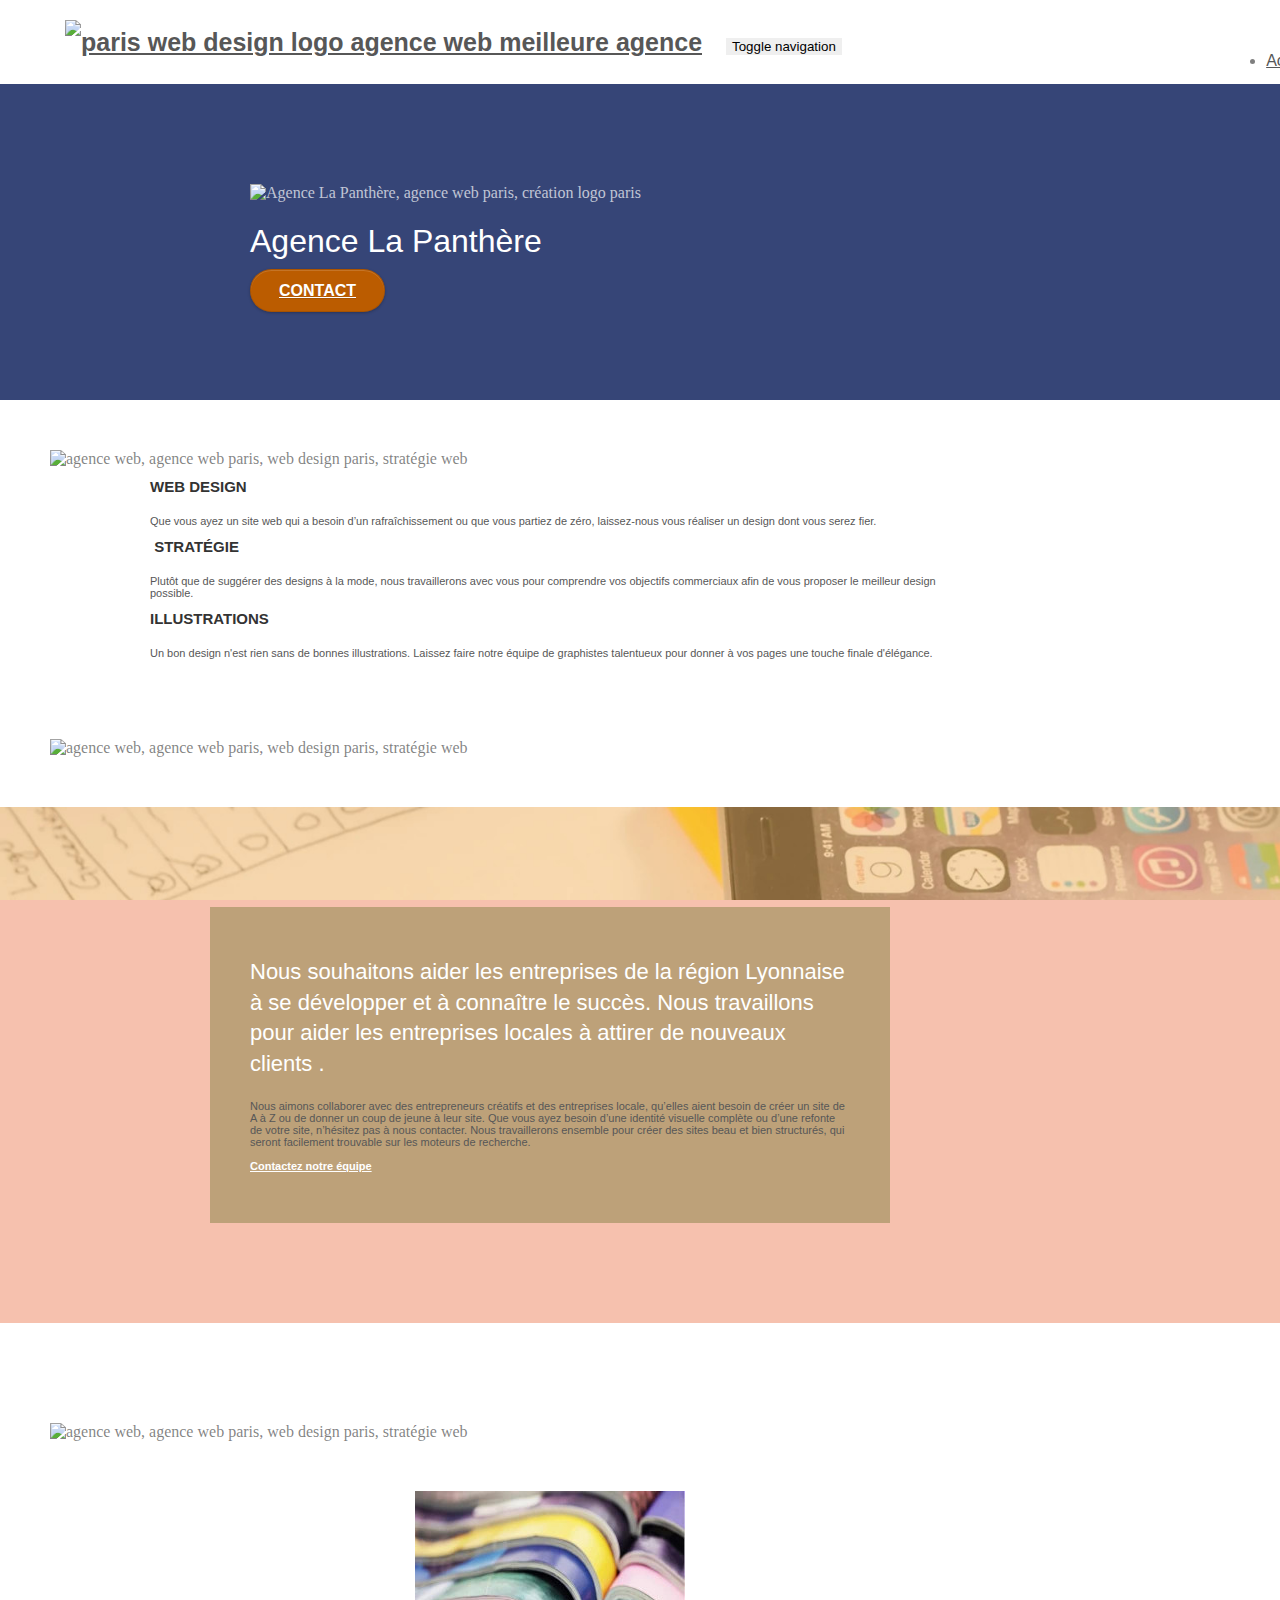
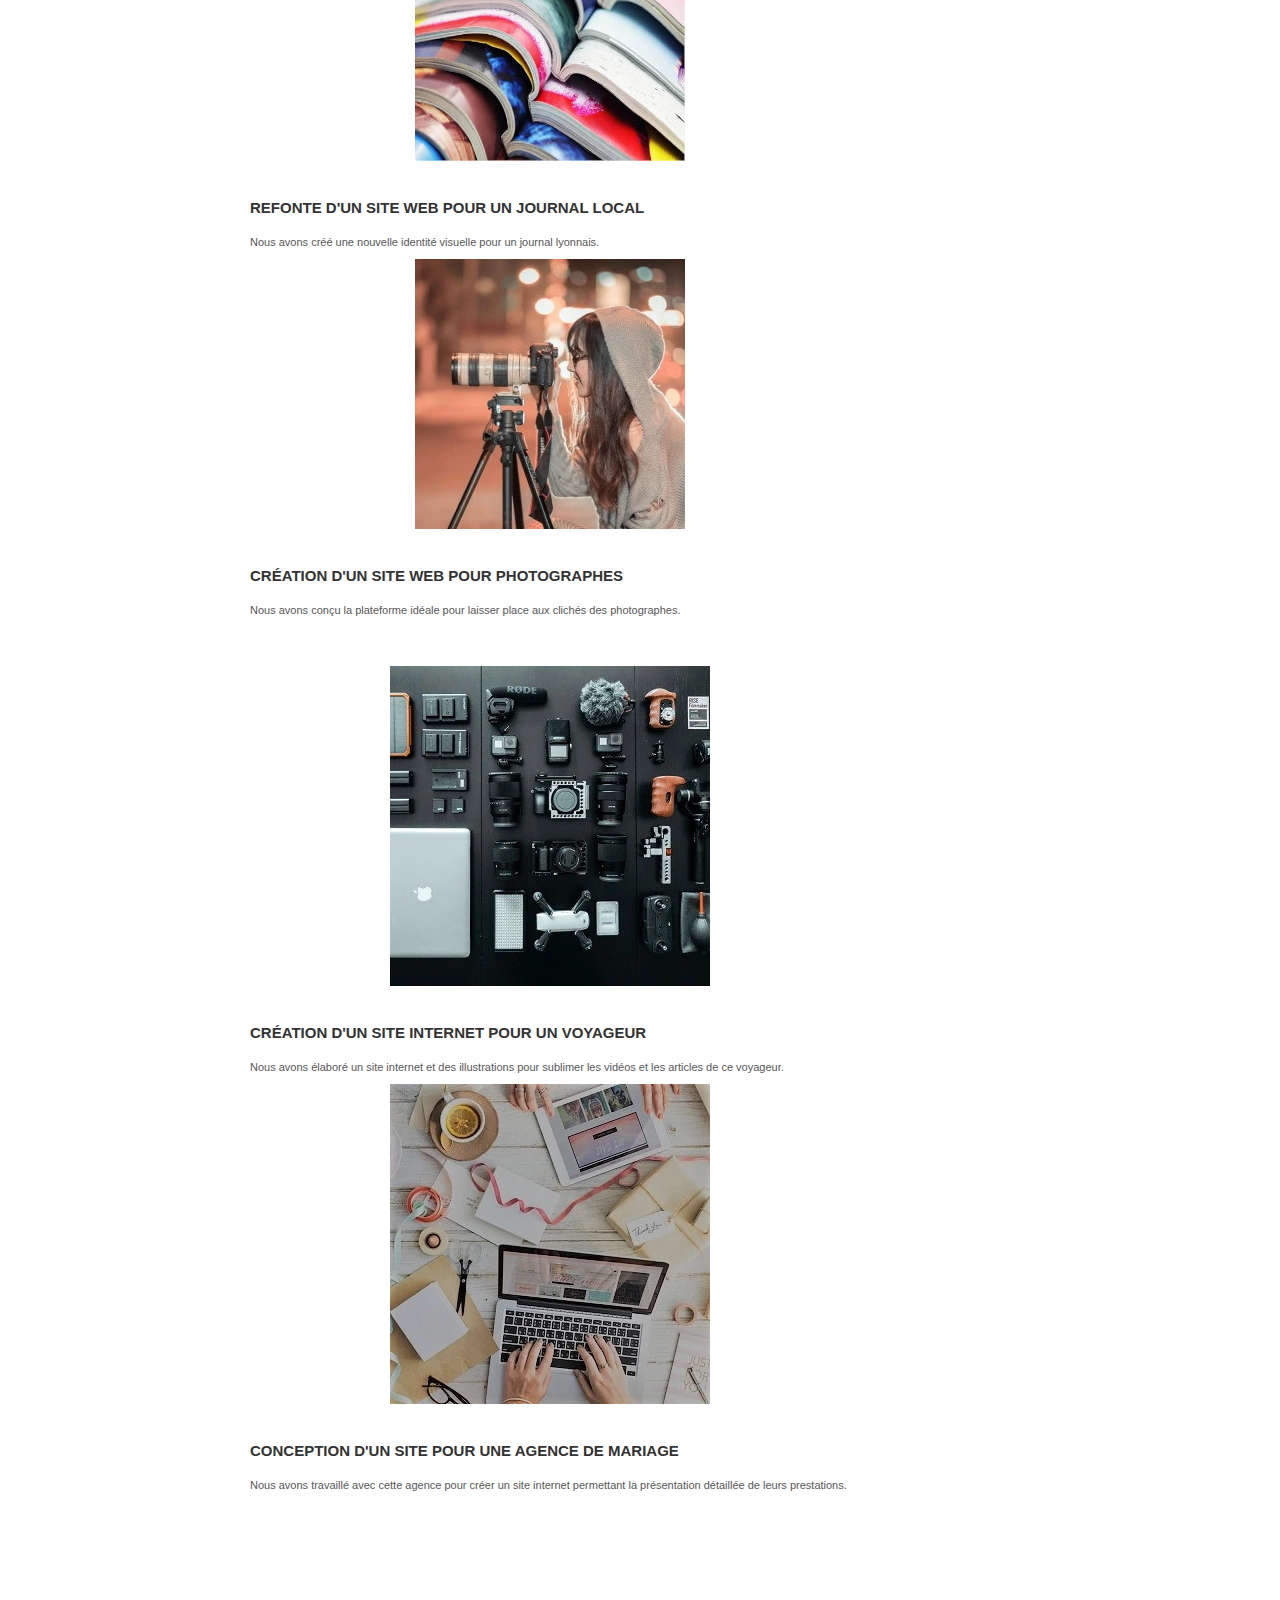
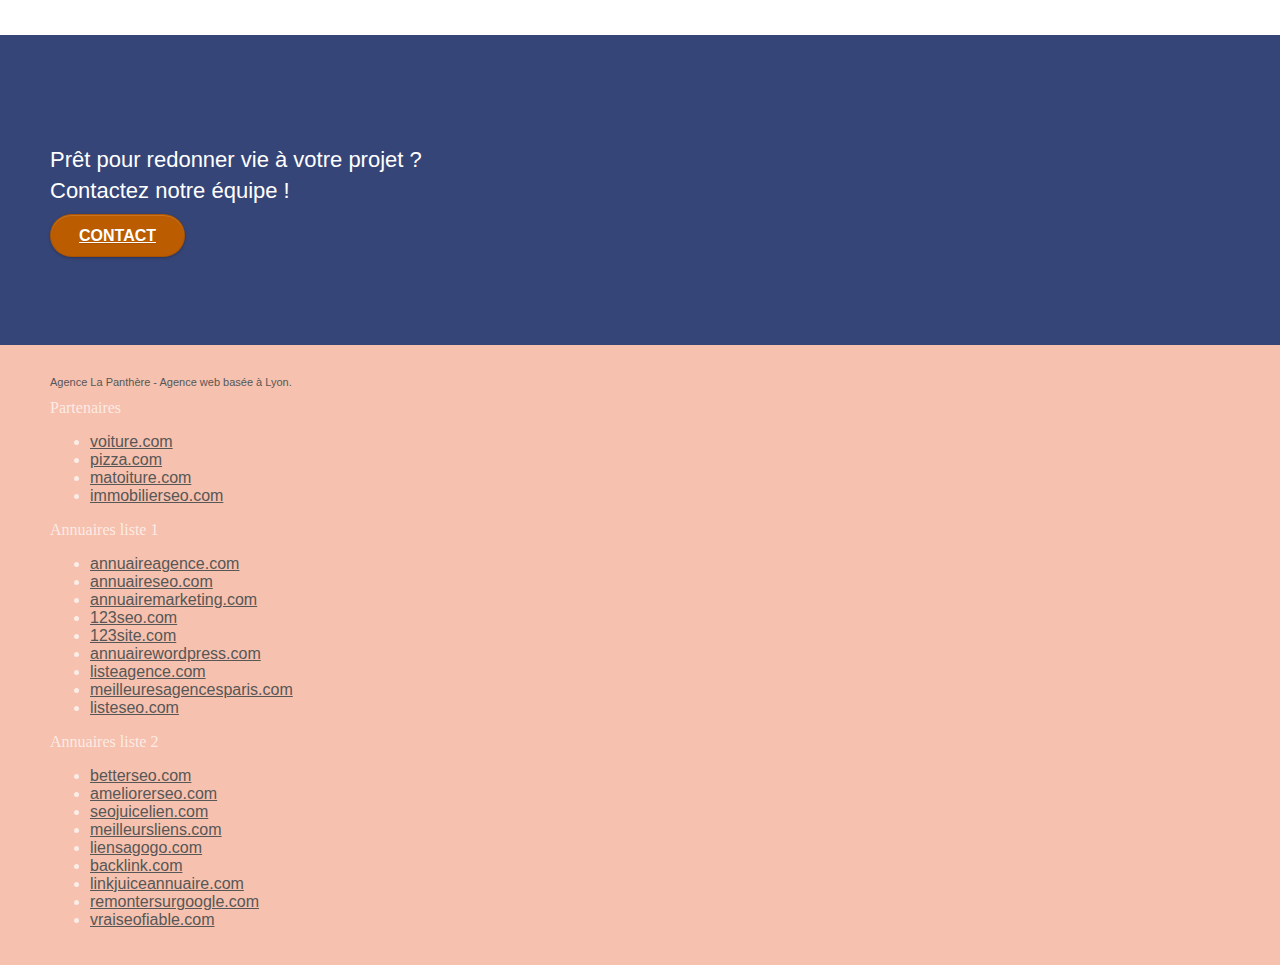
==== index.html @ a439b502 "suppr black hat keyword autout du logo panthere" ====
<!doctype html>
<html lang="fr">
<head>
    <meta charset="utf-8">
    <meta name="keywords" content="seo, google, site web, site internet, agence design paris, agence design, agence design,agence design,agence design,agence design,agence design,agence design,agence design,agence design">
    <meta name="description" content="L'agence de webdesign, la Panthère basée à Lyon aide les entreprises à devenir visibles et attractives sur Internet.">
    <meta name="viewport" content="width=device-width, initial-scale=1.0, viewport-fit=cover">
    <link rel="shortcut icon" type="image/png" href="favicon.jpg">
    
	<link rel="stylesheet" type="text/css" href="./css/bootstrap.css">
	<link rel="stylesheet" type="text/css" href="style.css">
	<link rel="stylesheet" type="text/css" href="./css/font-awesome.css">
	<link rel="stylesheet" type="text/css" href="./css/et-line.css">
	
    
	<script src="./js/jquery-2.1.0.js"></script>
	<script src="./js/bootstrap.js"></script>
	<script src="./js/blocs.js"></script>
	<script src="./js/jquery.touchSwipe.js" defer></script>
	<script src="./js/gmaps.js"></script>

    <title>.</title>

    
<!-- Analytics -->
 
<!-- Analytics END -->
    
</head>
<body>
<!-- Principal conteneur -->
<div class="page-container">
    
<!-- bloc-0 -->
<div class="bloc bgc-white l-bloc " id="bloc-0">
	<div class="container bloc-sm">
		<nav class="navbar row">
			<div class="navbar-header">
				<a class="navbar-brand" href="index.html"><img src="img/agence-la-panthere-monochrome.svg" alt="paris web design logo agence web meilleure agence" height="40" /></a>
				<button id="nav-toggle" type="button" class="ui-navbar-toggle navbar-toggle" data-toggle="collapse" data-target=".navbar-1">
					<span class="sr-only">Toggle navigation</span><span class="icon-bar"></span><span class="icon-bar"></span><span class="icon-bar"></span>
				</button>
			</div>
			<div class="collapse navbar-collapse navbar-1 special-dropdown-nav">
				<ul class="site-navigation nav navbar-nav">
					<li>
						<a href="index.html">Accueil</a>
					</li>
					<li>
					</li>
					<li>
						<a href="page2.html">page2 &gt;</a>
					</li>
				</ul>
			</div>
		</nav>
	</div>
</div>
<!-- bloc-0 END -->

<!-- bloc-1-presentation -->
<div class="bloc bgc-dark-slate-blue bg-banniere d-bloc bg-t-edge bloc-bg-texture texture-paper b-parallax" id="bloc-1-hero">
	<div class="container bloc-lg">
		<div class="row tight-width-whitespace">
			<div class="col-sm-12">
				<img src="img/logo.png" class="center-block image-resize-mode" width="100" alt="Agence La Panthère, agence web paris, création logo paris" />
				<h1 class="text-center hero-bloc-text tc-white ">
					Agence La Panthère
				</h1>
				<div class="text-center">
					<a href="page2.html" class="btn btn-lg btn-clean btn-rd cta-hero btn-atomic-tangerine" id="cta-hero">Contact</a>
				</div>
			</div>
		</div>
	</div>
</div>
<!-- bloc-1-presentation END -->

<!-- bloc-2-services -->
<div class="bloc bgc-white l-bloc" id="bloc-2-services">
	<div class="container bloc-md">
		<div class="row">
			<div class="col-sm-12 text-center">
				<img alt="agence web, agence web paris, web design paris, stratégie web" src="img/title.png" />
			</div>
		</div>
		<div class="row voffset-lg med-width-whitespace">
			<div class="col-sm-4">
				<div class="text-center">
					<span class="et-icon-browser sm-shadow icon-dark-slate-blue icons icon-lg"></span>
				</div>
				<h3 class="mg-md text-center">
					Web design
				</h3>
				<p class="text-center ">
					Que vous ayez un site web qui a besoin d&rsquo;un rafraîchissement ou que vous partiez de zéro, laissez-nous vous réaliser un design dont vous serez fier.
				</p>
			</div>
			<div class="col-sm-4">
				<div class="text-center">
					<span class="et-icon-presentation sm-shadow icon-dark-slate-blue icons icon-lg"></span>
				</div>
				<h3 class="mg-md text-center">
					&nbsp;Stratégie
				</h3>
				<p class="text-center ">
					Plutôt que de suggérer des designs à la mode, nous travaillerons avec vous pour comprendre vos objectifs commerciaux afin de vous proposer le meilleur design possible.<br>
				</p>
			</div>
			<div class="col-sm-4">
				<div class="text-center">
					<span class="et-icon-edit sm-shadow icon-dark-slate-blue icons icon-lg"></span>
				</div>
				<h3 class="mg-md text-center">
					Illustrations
				</h3>
				<p class="text-center ">
					Un bon design n'est rien sans de bonnes illustrations. Laissez faire notre équipe de graphistes talentueux pour donner à vos pages une touche finale d'élégance.
				</p>
			</div>
		</div>
		<div class="row voffset-lg voffset">
			<div class="col-xs-12 col-md-8 col-md-offset-2 text-center">
				<img alt="agence web, agence web paris, web design paris, stratégie web" src="img/citation.png" />

			</div>
		</div>
	</div>
</div>
<!-- bloc-2-services END -->

<!-- bloc-3-what-i-do -->
<div class="bloc tc-white bgc-atomic-tangerine bg-presentation d-bloc bloc-bg-texture texture-paper b-parallax" id="bloc-3-what-i-do">
	<div class="container bloc-lg">
		<div class="row tight-width-whitespace black-background">
			<div class="col-sm-12">
				<h2 class="mg-md text-center tc-white">
					Nous souhaitons aider les entreprises de la région Lyonnaise à se développer et à connaître le succès. Nous travaillons pour aider les entreprises locales à attirer de nouveaux clients .<br>
				</h2>
				<p class="text-center white">
					Nous aimons collaborer avec des entrepreneurs créatifs et des entreprises locale, qu’elles aient besoin de créer un site de A à Z ou de donner un coup de jeune à leur site. Que vous ayez besoin d’une identité visuelle complète ou d’une refonte de votre site, n’hésitez pas à nous contacter. Nous travaillerons ensemble pour créer des sites beau et bien structurés, qui seront facilement trouvable sur les moteurs de recherche. <br><br><a class="ltc-white bold-link" href="page2.html">Contactez notre équipe</a><br>
				</p>
			</div>
		</div>
	</div>
</div>
<!-- bloc-3-what-i-do END -->

<!-- bloc-4-portfolio -->
<div class="bloc bgc-white bg-lines-h2-bg bg-repeat l-bloc" id="bloc-4-portfolio">
	<div class="container bloc-lg">
		<div class="row">
			<div class="col-sm-12 text-center">
				<img alt="agence web, agence web paris, web design paris, stratégie web" src="img/title2.png" />
			</div>
		</div>
		<div class="row tight-width-whitespace portfolio-row">
			<div class="col-sm-6">
				<a href="#" data-lightbox="img/imageopti1.jpg" data-gallery-id="gallery-1" data-caption="Refonte d'un site web pour un journal local" data-frame="snapshot-lb"><img src="img/imageopti1.jpg" alt="paris web design logo agence web meilleure agence et refonte site web journal" class="img-responsive portfolio-thumb" /></a>
				<h3 class="mg-md text-center">
					Refonte d'un site web pour un journal local
				</h3>
				<p class="text-center">
					Nous avons créé une nouvelle identité visuelle pour un journal lyonnais.
				</p>
			</div>
			<div class="col-sm-6">
				<a href="#" data-lightbox="img/imageopti2.jpg" data-gallery-id="gallery-1" data-caption="Création d'un site web pour photographes" data-frame="snapshot-lb"><img src="img/imageopti2.jpg" class="img-responsive portfolio-thumb" alt="paris web design logo agence web meilleure agence, Création d'un site web pour photographes" /></a>
				<h3 class="mg-md text-center">
					Création d'un site web pour photographes
				</h3>
				<p class="text-center">
					Nous avons conçu la plateforme idéale pour laisser place aux clichés des photographes.
				</p>
			</div>
		</div>
		<div class="row tight-width-whitespace portfolio-row">
			<div class="col-sm-6">
				<a href="#" data-lightbox="img/imageopti3.jpg" data-gallery-id="gallery-1" data-caption="Création d'un site internet pour un voyageur" data-frame="snapshot-lb"><img src="img/imageopti3.jpg" class="img-responsive portfolio-thumb" alt="paris web design logo agence web meilleure agence, Création d'un site web pour voyageur"/></a>
				<h3 class="mg-md text-center">
					Création d'un site internet pour un voyageur
				</h3>
				<p class="text-center">
					Nous avons élaboré un site internet et des illustrations pour sublimer les vidéos et les articles de ce voyageur.
				</p>
			</div>
			<div class="col-sm-6">
				<a href="#" data-lightbox="img/imageopti4.jpg" data-gallery-id="gallery-1" data-caption="Conception d'un site pour une agence de mariage" data-frame="snapshot-lb"><img src="img/imageopti4.jpg" class="img-responsive portfolio-thumb" alt="paris web design logo agence web meilleure agence, Création d'un site web pour agence de mariage" /></a>
				<h3 class="mg-md text-center">
					Conception d'un site pour une agence de mariage
				</h3>
				<p class="text-center">
					Nous avons travaillé avec cette agence pour créer un site internet permettant la présentation détaillée de leurs prestations.
				</p>
			</div>
		</div>
	</div>
</div>
<!-- bloc-4-portfolio END -->

<!-- bloc-5-cta -->
<div class="bloc bgc-dark-slate-blue bg-banniere d-bloc bloc-bg-texture texture-paper" id="bloc-5-cta">
	<div class="container bloc-lg">
		<div class="row">
			<h2 class="mg-md text-center tc-white">
				Prêt pour redonner vie à votre projet ?<br>Contactez notre équipe !
			</h2>
			<div class="col-sm-12 text-center">
				<a href="page2.html" class="btn btn-atomic-tangerine btn-clean btn-rd btn-lg cta-hero">Contact</a>
			</div>
		</div>
	</div>
</div>
<!-- bloc-5-cta END -->

<!-- Footer - bloc-8 -->
<div class="bloc bgc-atomic-tangerine d-bloc" id="bloc-8">
	<div class="container bloc-sm">
		<div class="row">
			<div class="col-sm-12">
				<p class="text-center white">
					Agence La Panthère - Agence web basée à Lyon.<br>
				</p>
				<div class="row row-no-gutters social">
					<div class="col-sm-3">
						<div class="text-center">
							<a class="social" href="index.html"><span class="fa fa-twitter icon-md"></span></a>
						</div>
					</div>
					<div class="col-sm-3">
						<div class="text-center">
							<a class="social" href="index.html"><span class="fa fa-facebook icon-md"></span></a>
						</div>
					</div>
					<div class="col-sm-3">
						<div class="text-center">
							<a class="social" href="index.html"><span class="fa fa-dribbble icon-md"></span></a>
						</div>
					</div>
					<div class="col-sm-3">
						<div class="text-center">
							<a class="social" href="index.html"><span class="fa fa-instagram icon-md"></span></a>
						</div>
					</div>
				</div>
				<div class="row">
					<div class="col-sm-4">
						Partenaires
							<ul>
								<li><a href="voiture.com">voiture.com</a></li>
								<li><a href="pizza.com">pizza.com</a></li>
								<li><a href="matoiture.com">matoiture.com</a></li>
								<li><a href="immobilierseo.com">immobilierseo.com</a></li>
							</ul>		
					</div>
					<div class="col-sm-4">
						Annuaires liste 1
						<ul>
							<li><a href="annuaireagence.com">annuaireagence.com</a></li>
							<li><a href="annuaireseo.com">annuaireseo.com</a></li>
							<li><a href="annuairemarketing.com">annuairemarketing.com</a></li>
							<li><a href="123seoture.com">123seo.com</a></li>
							<li><a href="123site.com">123site.com</a></li>
							<li><a href="annuairewordpress.com">annuairewordpress.com</a></li>
							<li><a href="listeagence.com">listeagence.com</a></li>
							<li><a href="meilleuresagencesparis.com">meilleuresagencesparis.com</a></li>
							<li><a href="listeseo.com">listeseo.com</a></li>
						</ul>
					</div>
					<div class="col-sm-4">
						Annuaires liste 2
						<ul>
							<li><a href="betterseo.com">betterseo.com</a></li>
							<li><a href="ameliorerseo.com">ameliorerseo.com</a></li>
							<li><a href="seojuicelien.com">seojuicelien.com</a></li>
							<li><a href="meilleursliens.com">meilleursliens.com</a></li>
							<li><a href="liensagogo.com">liensagogo.com</a></li>
							<li><a href="backlink.com">backlink.com</a></li>
							<li><a href="linkjuiceannuaire.com">linkjuiceannuaire.com</a></li>
							<li><a href="remontersurgoogle.com">remontersurgoogle.com</a></li>
							<li><a href="vraiseofiable.com">vraiseofiable.com</a></li>
						</ul>
					</div>
				</div>
			</div>
		</div>
	</div>
</div>
<!-- Footer - bloc-8 END -->

</div>
<!-- Principal conteneur END -->
    

</body>
</html>
---- style.css ----
body {
    margin: 0;
    padding: 0;
    background: #FFF;
    overflow-x: hidden;
    -webkit-font-smoothing: antialiased;
    -moz-osx-font-smoothing: grayscale;
}

a, button {
    transition: all .3s ease-in-out;
    outline: none!important;
}

a:hover {
    text-decoration: none;
    cursor: pointer;
}

#page-loading-blocs-notifaction {
    position: fixed;
    top: 0;
    bottom: 0;
    width: 100%;
    z-index: 100000;
    background: #FFFFFF url("img/pageload-spinner.gif") no-repeat center center;
}

.bloc {
    width: 100%;
    clear: both;
    background: 50% 50% no-repeat;
    padding: 0 50px;
    -webkit-background-size: cover;
    -moz-background-size: cover;
    -o-background-size: cover;
    background-size: cover;
    position: relative;
}

.bloc .container {
    padding-left: 0;
    padding-right: 0;
}

.bloc-lg {
    padding: 100px 50px;
}

.bloc-md {
    padding: 50px;
}

.bloc-sm {
    padding: 20px 50px;
}

.bg-center,
.bg-l-edge,
.bg-r-edge,
.bg-t-edge,
.bg-b-edge,
.bg-tl-edge,
.bg-bl-edge,
.bg-tr-edge,
.bg-br-edge,
.bg-repeat {
    -webkit-background-size: auto!important;
    -moz-background-size: auto!important;
    -o-background-size: auto!important;
    background-size: auto!important;
}

.bg-repeat {
    background: repeat;
}

.bg-t-edge {
    background: top no-repeat;
}

.bloc-bg-texture::before {
    content: "";
    background-size: 2px 2px;
    position: absolute;
    top: 0;
    bottom: 0;
    left: 0;
    right: 0;
}

.texture-paper::before {
    background: url("img/texture-paper.png");
    background-size: 280px 280px;
}

.b-parallax {
    background-attachment: fixed;
}

.d-bloc {
    color: rgba(255, 255, 255, .7);
}

.d-bloc button:hover {
    color: rgba(255, 255, 255, .9);
}

.d-bloc .icon-round,
.d-bloc .icon-square,
.d-bloc .icon-rounded,
.d-bloc .icon-semi-rounded-a,
.d-bloc .icon-semi-rounded-b {
    border-color: rgba(255, 255, 255, .9);
}

.d-bloc .divider-h span {
    border-color: rgba(255, 255, 255, .2);
}

.d-bloc .a-btn,
.d-bloc .navbar a,
.d-bloc .navbar-brand,
.d-bloc a .icon-sm,
.d-bloc a .icon-md,
.d-bloc a .icon-lg,
.d-bloc a .icon-xl,
.d-bloc h1 a,
.d-bloc h2 a,
.d-bloc h3 a,
.d-bloc h4 a,
.d-bloc h5 a,
.d-bloc h6 a,
.d-bloc p a {
    color: rgba(255, 255, 255, .6);
}

.d-bloc .a-btn:hover,
.d-bloc .navbar a:hover,
.d-bloc .navbar-brand:hover,
.d-bloc a:hover .icon-sm,
.d-bloc a:hover .icon-md,
.d-bloc a:hover .icon-lg,
.d-bloc a:hover .icon-xl,
.d-bloc h1 a:hover,
.d-bloc h2 a:hover,
.d-bloc h3 a:hover,
.d-bloc h4 a:hover,
.d-bloc h5 a:hover,
.d-bloc h6 a:hover,
.d-bloc p a:hover {
    color: rgba(255, 255, 255, 1);
}

.d-bloc .navbar-toggle .icon-bar {
    background: rgba(255, 255, 255, 1);
}

.d-bloc .btn-wire,
.d-bloc .btn-wire:hover {
    color: rgba(255, 255, 255, 1);
    border-color: rgba(255, 255, 255, 1);
}

.d-bloc .panel {
    color: rgba(0, 0, 0, .5);
}

.d-bloc .panel button:hover {
    color: rgba(0, 0, 0, .7);
}

.d-bloc .panel icon {
    border-color: rgba(0, 0, 0, .7);
}

.d-bloc .panel .divider-h span {
    border-color: rgba(0, 0, 0, .1);
}

.d-bloc .panel .a-btn {
    color: rgba(0, 0, 0, .6);
}

.d-bloc .panel .a-btn:hover {
    color: rgba(0, 0, 0, 1);
}

.d-bloc .panel .btn-wire,
.d-bloc .panel .btn-wire:hover {
    color: rgba(0, 0, 0, .7);
    border-color: rgba(0, 0, 0, .3);
}

.d-bloc .panel,
.l-bloc {
    color: rgba(0, 0, 0, .5);
}

.d-bloc .panel button:hover,
.l-bloc button:hover {
    color: rgba(0, 0, 0, .7);
}

.l-bloc .icon-round,
.l-bloc .icon-square,
.l-bloc .icon-rounded,
.l-bloc .icon-semi-rounded-a,
.l-bloc .icon-semi-rounded-b {
    border-color: rgba(0, 0, 0, .7);
}

.d-bloc .panel .divider-h span,
.l-bloc .divider-h span {
    border-color: rgba(0, 0, 0, .1);
}

.d-bloc .panel .a-btn,
.l-bloc .a-btn,
.l-bloc .navbar a,
.l-bloc .navbar-brand,
.l-bloc a .icon-sm,
.l-bloc a .icon-md,
.l-bloc a .icon-lg,
.l-bloc a .icon-xl,
.l-bloc h1 a,
.l-bloc h2 a,
.l-bloc h3 a,
.l-bloc h4 a,
.l-bloc h5 a,
.l-bloc h6 a,
.l-bloc p a {
    color: rgba(0, 0, 0, .6);
}

.d-bloc .panel .a-btn:hover,
.l-bloc .a-btn:hover,
.l-bloc .navbar a:hover,
.l-bloc .navbar-brand:hover,
.l-bloc a:hover .icon-sm,
.l-bloc a:hover .icon-md,
.l-bloc a:hover .icon-lg,
.l-bloc a:hover .icon-xl,
.l-bloc h1 a:hover,
.l-bloc h2 a:hover,
.l-bloc h3 a:hover,
.l-bloc h4 a:hover,
.l-bloc h5 a:hover,
.l-bloc h6 a:hover,
.l-bloc p a:hover {
    color: rgba(0, 0, 0, 1);
}

.l-bloc .navbar-toggle .icon-bar {
    color: rgba(0, 0, 0, .6);
}

.d-bloc .panel .btn-wire,
.d-bloc .panel .btn-wire:hover,
.l-bloc .btn-wire,
.l-bloc .btn-wire:hover {
    color: rgba(0, 0, 0, .7);
    border-color: rgba(0, 0, 0, .3);
}

.voffset {
    margin-top: 30px;
}

.voffset-lg {
    margin-top: 80px;
}

.row-no-gutters {
    margin-right: 0;
    margin-left: 0;
}

.row.row-no-gutters > [class^="col-"],
.row.row-no-gutters > [class*=" col-"] {
    padding-right: 0;
    padding-left: 0;
}

#bloc-1-hero h1 {
    font-size: 32px;
}

.navbar {
    margin-bottom: 0;
    z-index: 1;
}

.navbar-brand {
    height: auto;
    padding: 3px 15px;
    font-size: 25px;
    font-weight: normal;
    font-weight: 600;
    line-height: 44px;
}

.navbar-brand img {
    max-height: 200px;
    margin: 0 5px 0 0;
    display: inline;
}

.navbar-brand img[src$=svg] {
    min-width: 100px;
}

.nav-center .navbar-brand img {
    margin: 0;
}

.navbar .nav {
    padding-top: 2px;
    margin-right: -16px;
    float: right;
    z-index: 1;
}

.nav > li {
    float: left;
    margin-top: 4px;
    font-size: 16px;
}

.navbar-nav .open .dropdown-menu > li > a {
    text-align: inherit;
}

.nav > li a:hover,
.nav > li a:focus {
    background: transparent;
}

.navbar-toggle {
    margin: 10px 10px 0 0;
    border: 0px;
}

.navbar-toggle:hover {
    background: transparent!important;
}

.navbar-toggle .icon-bar {
    background-color: rgba(0, 0, 0, .5);
    width: 26px;
}

.nav-invert .navbar .nav {
    float: left;
}

.nav-invert .navbar-header,
.nav-invert .navbar-brand {
    float: right;
    position: relative;
    z-index: 2;
}

@media (min-width: 768px) {
    .site-navigation {
        position: absolute;
        top: 50%;
        right: 20px;
        transform: translate(0, -50%);
        -webkit-transform: translateY(-50%);
    }
    .nav > li .dropdown-menu a,
    .nav > li .dropdown-menu a:hover {
        color: #484848;
    }
    .nav-invert .site-navigation {
        left: 0;
        right: 0;
    }
    .nav-center {
        text-align: center;
    }
    .nav-center .navbar-header {
        width: 100%;
    }
    .nav-center .navbar-header,
    .nav-center .navbar-brand,
    .nav-center .nav > li {
        float: none;
        display: inline-block;
    }
    .nav-center .site-navigation {
        position: relative;
        width: 100%;
        right: 0;
        margin-right: 0px;
        margin-top: 20px;
    }
    .nav-center.mini-nav .navbar-toggle {
        float: none;
        margin: 10px auto 0;
    }
}

.nav > li > .dropdown a {
    background: none!important;
    display: block;
    padding: 14px 15px;
}

nav .caret {
    margin: 0 5px;
}

.dropdown-menu .dropdown-menu {
    top: -8px;
    left: 100%;
}

.dropdown-menu .dropmenu-flow-right {
    top: 100%;
    left: 0;
    margin-left: -1px;
    border-top-left-radius: 0;
    border-top-right-radius: 0;
}

.dropdown-menu .dropdown span {
    border: 4px solid black;
    border-top-color: transparent;
    border-right-color: transparent;
    border-bottom-color: transparent;
    margin: 6px -5px 0 0!important;
    float: right;
}

.mg-md {
    margin-top: 10px;
    margin-bottom: 20px;
}

.mg-lg {
    margin-top: 10px;
    margin-bottom: 40px;
}

.btn {
    margin: 0 5px 5px 0;
}

.btn.pull-right {
    margin: 0 0 5px 5px;
}

.btn-d,
.btn-d:hover,
.btn-d:focus {
    color: #FFF;
    background: rgba(0, 0, 0, .3);
}

button {
    outline: none!important;
}

.btn-rd {
    border-radius: 40px;
}

.btn-clean {
    border: 1px solid rgba(0, 0, 0, .08);
    border-bottom-color: rgba(0, 0, 0, .1);
    text-shadow: 0 1px 0 rgba(0, 0, 1, .1);
    box-shadow: 0 1px 3px rgba(0, 0, 1, .25), inset 0 1px 0 0 rgba(255, 255, 255, .15);
}

.icon-md {
    font-size: 30px!important;
}

.icon-lg {
    font-size: 60px!important;
}

.sm-shadow {
    text-shadow: 0 1px 2px rgba(0, 0, 0, .3);
}

.panel-sq,
.panel-sq .panel-heading,
.panel-sq .panel-footer {
    border-radius: 0;
}

.panel-rd {
    border-radius: 30px;
}

.panel-rd .panel-heading {
    border-radius: 29px 29px 0 0;
}

.panel-rd .panel-footer {
    border-radius: 0 0 29px 29px;
}

.form-control {
    border-color: rgba(0, 0, 0, .1);
    box-shadow: none;
}
.form-group {
    display: flex;
    flex-direction: column;
    width: 50%;
}
.scrollToTop {
    width: 40px;
    height: 40px;
    position: fixed;
    bottom: 20px;
    right: 20px;
    opacity: 0;
    z-index: 500;
    transition: all .3s ease-in-out;
}

.scrollToTop span {
    margin-top: 6px;
}

.showScrollTop {
    font-size: 14px;
    opacity: 1;
}

a[data-lightbox] {
    position: relative;
    display: block;
    text-align: center;
}

a[data-lightbox]:hover::before {
    content: "+";
    font-family: "HelveticaNeue-Light", "Helvetica Neue Light", "Helvetica Neue", Helvetica, Arial;
    font-size: 32px;
    width: 50px;
    height: 50px;
    margin-left: -25px;
    border-radius: 50%;
    background: rgba(0, 0, 0, .6);
    color: #FFF;
    font-weight: 100;
    z-index: 1;
    position: absolute;
    top: 50%;
    transform: translateY(-50%);
    -webkit-transform: translateY(-50%);
}

a[data-lightbox]:hover img {
    opacity: 0.6;
    -webkit-animation-fill-mode: none;
    animation-fill-mode: none;
}

#lightbox-modal {
    display: flex;
    align-items: center;
}

#lightbox-modal .modal-dialog {
    width: 90%;
    max-width: 900px;
    margin: 0 auto 0;
}

#lightbox-modal .modal-dialog img {
    max-height: 90vh;
    margin: 0 auto;
}

.lightbox-caption {
    padding: 20px;
    color: #FFF;
    background: rgba(0, 0, 0, .5);
    position: absolute;
    left: 15px;
    right: 15px;
    bottom: 5px;
}

.close-lightbox {
    color: #FFF;
    font-size: 30px;
    position: absolute;
    top: 20px;
    right: 20px;
    z-index: 20;
    background: rgba(0, 0, 0, .5);
    border: none;
    line-height: 30px;
    padding: 0 9px 5px;
    opacity: 0.3;
}

.close-lightbox:hover,
.next-lightbox:hover,
.prev-lightbox:hover {
    opacity: 1.0;
    color: #FFF;
}

.next-lightbox,
.prev-lightbox {
    font-size: 20px;
    color: rgba(255, 255, 255, .9);
    background: rgba(0, 0, 0, .5);
    transition: all .2s ease-in-out;
    position: absolute;
    top: 45%;
    z-index: 1;
    opacity: 0.4;
}

.next-lightbox {
    padding: 6px 8px 1px 13px;
    right: 25px;
}

.prev-lightbox {
    padding: 6px 13px 1px 10px;
    left: 25px;
}

.snapshot-lb .modal-body {
    padding-bottom: 45px;
}

.snapshot-lb .lightbox-caption {
    padding: 0;
    color: rgba(0, 0, 0, .5);
    background: none;
}

h1,
h2,
h3,
h4,
h5,
h6,
p,
label,
.btn,
a {
    font-family: "helvetica";
    font-weight: 400;
    color: #575757!important;
}

.container {
    max-width: 1000px;
}

.hero-bloc-text {
    font-size: 38px;
}

.hero-bloc-text-sub {
    font-size: 36px;
}

.statement-bloc-text {
    line-height: 26px;
    font-style: italic;
    font-size: 20px;
    text-align: center;
    font-weight: lighter;
    max-width: 520px;
    margin: auto auto auto auto;
}

p {
    font-size: 11px;
}

.tight-width-whitespace {
    max-width: 600px;
    margin: auto auto auto auto;
}

.h1 {
    font-size: 20px;
    font-family: "Open Sans";
}

.cta-hero {
    margin-top: 22px;
    color: #FFFFFF!important;
    text-transform: uppercase;
    padding: 12px 28px 12px 28px;
    font-size: 16px;
    font-weight: 700;
}

.social {
    max-width: 400px;
    margin: auto auto auto auto;
}

h2 {
    font-size: 22px;
    line-height: 1.4em;
}

h3 {
    font-size: 15px;
    text-transform: uppercase;
    font-weight: 700;
    color: #333333!important;
}

.med-width-whitespace {
    max-width: 800px;
    margin: auto auto auto auto;
    box-shadow: 0px 0px 0px #000000;
}

h1 {
    color: #333333!important;
}

h4 {
    color: #333333!important;
}

.icons {
    margin-bottom: 14px;
    margin-top: 24px;
}

.white {
    color: #575757!important;
}

.portfolio-thumb {
    margin-bottom: 24px;
}

.portfolio-row {
    margin-bottom: 44px;
    margin-top: 50px;
}

.avatar {
    box-shadow: 0px 4px 9px rgba(0, 0, 0, 0.3);
}

.black-background {
    background-color: rgba(165, 147, 99, 0.7);
    padding: 40px 40px 40px 40px;
}

.bold-link {
    font-weight: 900;
    text-decoration: underline!important;
}

.bgc-white {
    background-color: #FFFFFF;
}

.bgc-dark-slate-blue {
    background-color: #364577;
}

.bgc-atomic-tangerine {
    background-color: #f6c1ae;
}

.tc-white {
    color: #FFFFFF!important;
}

.btn-atomic-tangerine {
    background: #bb5c00;
    color: #FFFFFF!important;
}

.btn-atomic-tangerine:hover {
    background: #8e4500!important;
    color: #FFFFFF!important;
}

.ltc-white {
    color: #FFFFFF!important;
}

.ltc-white:hover {
    color: #cccccc!important;
}

.ltc-atomic-tangerine {
    color: #F3976C!important;
}

.ltc-atomic-tangerine:hover {
    color: #c27956!important;
}

.icon-dark-slate-blue {
    color: #364577!important;
    border-color: #364577!important;
}

.bg-dots-bg {
    background-image: url("img/dots-bg.png");
}

.bg-lines-h2-bg {
    background-image: url("img/lines-h2-bg.png");
}

.bg-banniere {
    background-image: url("img/agence-la-panthere.jpg");
}

.bg-presentation {
    background-image: url("img/image-de-presentationopti.jpg");
}

@media (max-width: 1024px) {
    .bloc {
        padding-left: 20px;
        padding-right: 20px;
    }
    .bloc.full-width-bloc,
    .bloc-tile-2.full-width-bloc .container,
    .bloc-tile-3.full-width-bloc .container,
    .bloc-tile-4.full-width-bloc .container {
        padding-left: 0;
        padding-right: 0;
    }
}

@media (max-width: 992px) and (min-width: 768px) {
    .navbar .nav {
        max-width: 80%
    }
    .nav-center.navbar .nav {
        max-width: 100%
    }
}

@media only screen and (min-device-width: 768px) and (max-device-width: 1024px) and (orientation: landscape) {
    .b-parallax {
        background-attachment: scroll;
    }
}

@media only screen and (min-device-width: 1024px) and (max-device-width: 1366px) and (-webkit-min-device-pixel-ratio: 1.5) {
    .b-parallax {
        background-attachment: scroll;
    }
}

@media (max-width: 991px) {
    .container {
        width: 100%;
    }
    .b-parallax {
        background-attachment: scroll;
    }
    .page-container,
    #hero-bloc {
        overflow-x: hidden;
        position: relative;
    }
    .bloc {
        padding-left: constant(safe-area-inset-left);
        padding-right: constant(safe-area-inset-right);
    }
    .bloc-group,
    .bloc-group .bloc {
        display: block;
        width: 100%;
    }
    .bloc-fill-screen .fill-bloc-top-edge,
    .bloc-fill-screen .fill-bloc-bottom-edge {
        padding: 0 20px;
        padding-left: constant(safe-area-inset-left);
        padding-right: constant(safe-area-inset-right);
    }
}

@media (max-width: 767px) {
    .page-container {
        overflow-x: hidden;
        position: relative;
    }
    h1,
    h2,
    h3,
    h4,
    h5,
    h6,
    p,
    #disqus_thread {
        padding-left: 10px!important;
        padding-right: 10px!important;
    }
    .b-parallax {
        background-attachment: scroll;
    }
    .navbar .nav {
        padding-top: 0;
        border-top: 1px solid rgba(0, 0, 0, .2);
        float: none!important;
    }
    .navbar.row {
        margin-left: 0;
        margin-right: 0;
    }
    .site-navigation {
        position: inherit;
        transform: none;
        -webkit-transform: none;
        -ms-transform: none;
    }
    .nav > li {
        margin-top: 0;
        border-bottom: 1px solid rgba(0, 0, 0, .1);
        background: rgba(0, 0, 0, .05);
        text-align: left;
        padding-left: 15px;
        width: 100%;
    }
    .nav > li:hover {
        background: rgba(0, 0, 0, .08);
    }
    .dropdown .dropdown a .caret {
        float: none;
        margin: 5px 0 0 10px!important;
        border: 4px solid black;
        border-bottom-color: transparent;
        border-right-color: transparent;
        border-left-color: transparent;
    }
    #hero-bloc .navbar .nav {
        background: rgba(0, 0, 0, .8);
    }
    #hero-bloc .navbar .nav a {
        color: rgba(255, 255, 255, .6);
    }
    .hero {
        padding: 50px 0;
    }
    .hero-nav {
        left: -1px;
        right: -1px;
    }
    .navbar-collapse {
        padding: 0;
        overflow-x: hidden;
        -webkit-box-shadow: none;
        box-shadow: none;
    }
    .navbar-brand img {
        max-height: 40px;
        width: auto;
    }
    .nav-invert .navbar-header {
        float: none;
        width: 100%;
    }
    .nav-invert .navbar-toggle {
        float: left;
        margin-left: 10px;
    }
    .bloc {
        padding-left: 0;
        padding-right: 0;
    }
    .bloc-xxl,
    .bloc-xl,
    .bloc-lg {
        padding: 40px 0;
    }
    .bloc-sm,
    .bloc-md {
        padding-left: 0;
        padding-right: 0;
    }
    .bloc-tile-2 .container,
    .bloc-tile-3 .container,
    .bloc-tile-4 .container,
    .bloc-fill-screen .fill-bloc-top-edge,
    .bloc-fill-screen .fill-bloc-bottom-edge {
        padding-left: 0;
        padding-right: 0;
    }
    .a-block {
        padding: 0 10px;
    }
    .btn-dwn {
        display: none;
    }
    .voffset {
        margin-top: 5px;
    }
    .voffset-md {
        margin-top: 20px;
    }
    .voffset-lg {
        margin-top: 30px;
    }
    form {
        padding: 5px;
    }
    .close-lightbox {
        display: inline-block;
    }
    .blocsapp-device-iphone5 {
        background-size: 216px 425px;
        padding-top: 60px;
        width: 216px;
        height: 425px;
    }
    .blocsapp-device-iphone5 img {
        width: 180px;
        height: 320px;
    }
}

@media (max-width: 400px) {
    .bloc {
        padding-left: 0;
        padding-right: 0;
    }
}

@media (max-width: 767px) {
    .bloc-mob-center-text {
        text-align: center;
    }
}
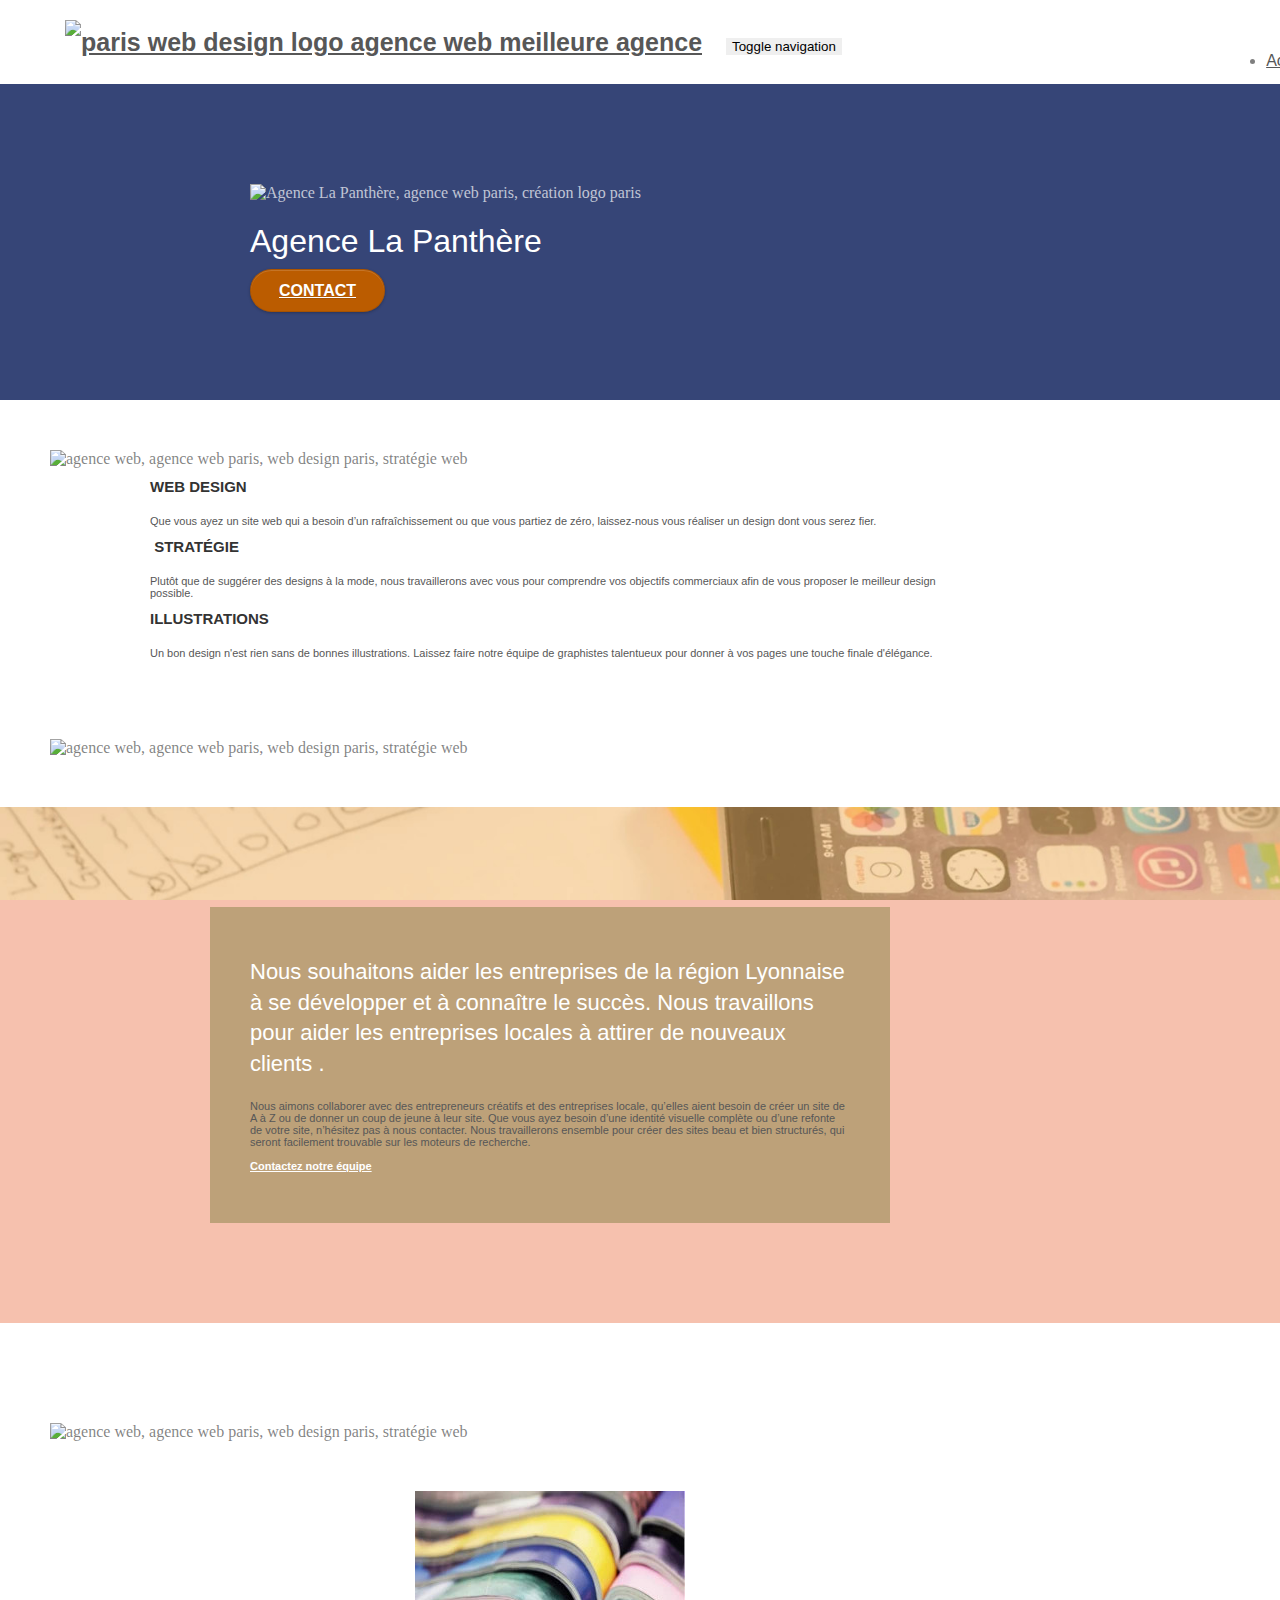
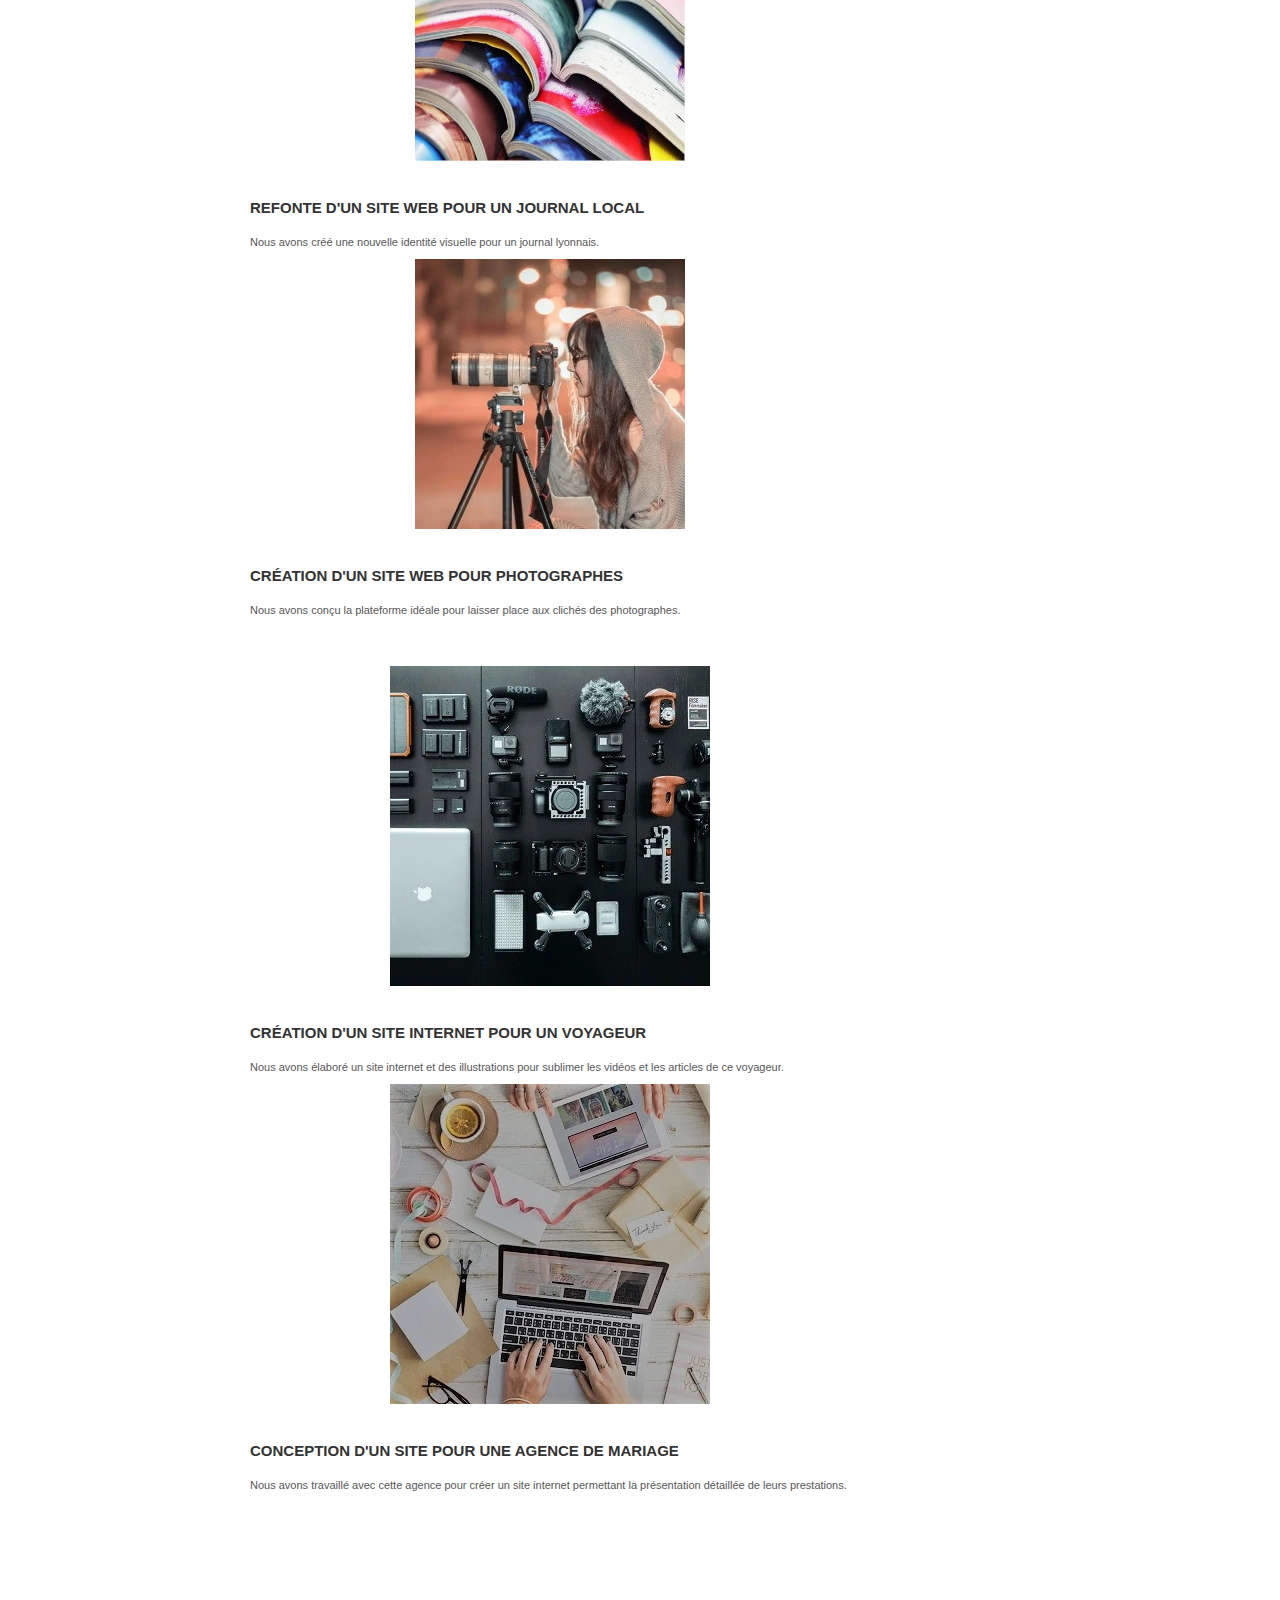
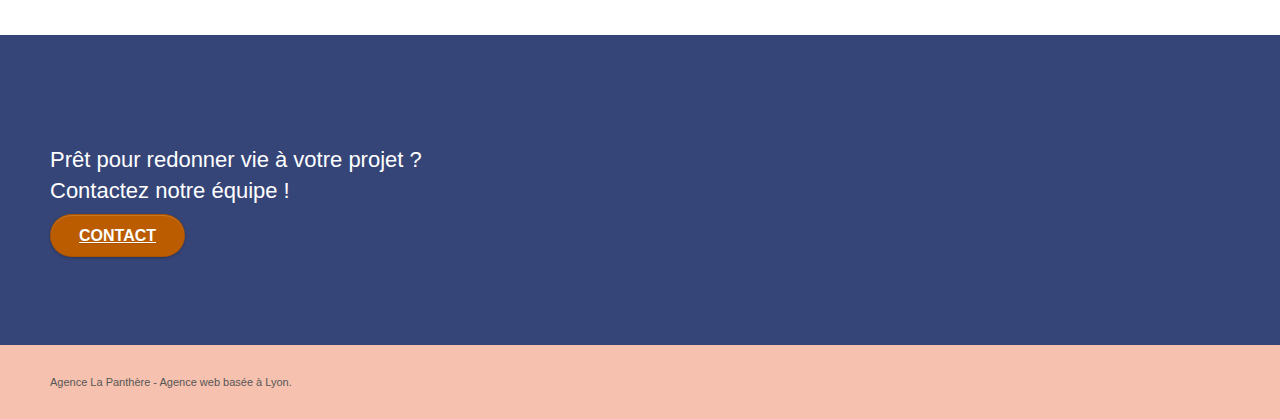
==== commit f335a806: "changement tiltle + optimisé" ====
--- a/index.html
+++ b/index.html
@@ -2,7 +2,7 @@
 <html lang="fr">
 <head>
     <meta charset="utf-8">
-    <meta name="keywords" content="seo, google, site web, site internet, agence design paris, agence design, agence design,agence design,agence design,agence design,agence design,agence design,agence design,agence design">
+    <meta name="keywords" content="">
     <meta name="description" content="L'agence de webdesign, la Panthère basée à Lyon aide les entreprises à devenir visibles et attractives sur Internet.">
     <meta name="viewport" content="width=device-width, initial-scale=1.0, viewport-fit=cover">
     <link rel="shortcut icon" type="image/png" href="favicon.jpg">
@@ -19,7 +19,7 @@
 	<script src="./js/jquery.touchSwipe.js" defer></script>
 	<script src="./js/gmaps.js"></script>
 
-    <title>.</title>
+    <title>Agence La Panthère !, Entreprise web design Lyon </title>
 
     
 <!-- Analytics -->
@@ -224,62 +224,23 @@
 				<div class="row row-no-gutters social">
 					<div class="col-sm-3">
 						<div class="text-center">
-							<a class="social" href="index.html"><span class="fa fa-twitter icon-md"></span></a>
-						</div>
-					</div>
-					<div class="col-sm-3">
-						<div class="text-center">
-							<a class="social" href="index.html"><span class="fa fa-facebook icon-md"></span></a>
-						</div>
-					</div>
-					<div class="col-sm-3">
-						<div class="text-center">
-							<a class="social" href="index.html"><span class="fa fa-dribbble icon-md"></span></a>
-						</div>
-					</div>
-					<div class="col-sm-3">
-						<div class="text-center">
-							<a class="social" href="index.html"><span class="fa fa-instagram icon-md"></span></a>
-						</div>
-					</div>
-				</div>
-				<div class="row">
-					<div class="col-sm-4">
-						Partenaires
-							<ul>
-								<li><a href="voiture.com">voiture.com</a></li>
-								<li><a href="pizza.com">pizza.com</a></li>
-								<li><a href="matoiture.com">matoiture.com</a></li>
-								<li><a href="immobilierseo.com">immobilierseo.com</a></li>
-							</ul>		
-					</div>
-					<div class="col-sm-4">
-						Annuaires liste 1
-						<ul>
-							<li><a href="annuaireagence.com">annuaireagence.com</a></li>
-							<li><a href="annuaireseo.com">annuaireseo.com</a></li>
-							<li><a href="annuairemarketing.com">annuairemarketing.com</a></li>
-							<li><a href="123seoture.com">123seo.com</a></li>
-							<li><a href="123site.com">123site.com</a></li>
-							<li><a href="annuairewordpress.com">annuairewordpress.com</a></li>
-							<li><a href="listeagence.com">listeagence.com</a></li>
-							<li><a href="meilleuresagencesparis.com">meilleuresagencesparis.com</a></li>
-							<li><a href="listeseo.com">listeseo.com</a></li>
-						</ul>
-					</div>
-					<div class="col-sm-4">
-						Annuaires liste 2
-						<ul>
-							<li><a href="betterseo.com">betterseo.com</a></li>
-							<li><a href="ameliorerseo.com">ameliorerseo.com</a></li>
-							<li><a href="seojuicelien.com">seojuicelien.com</a></li>
-							<li><a href="meilleursliens.com">meilleursliens.com</a></li>
-							<li><a href="liensagogo.com">liensagogo.com</a></li>
-							<li><a href="backlink.com">backlink.com</a></li>
-							<li><a href="linkjuiceannuaire.com">linkjuiceannuaire.com</a></li>
-							<li><a href="remontersurgoogle.com">remontersurgoogle.com</a></li>
-							<li><a href="vraiseofiable.com">vraiseofiable.com</a></li>
-						</ul>
+							<a class="social" href="https://twitter.com/" title="Lien vers le site internet de Twitter"><span class="fa fa-twitter icon-md"></span></a>
+						</div>
+					</div>
+					<div class="col-sm-3">
+						<div class="text-center">
+							<a class="social" href="https://www.facebook.com/" title="Lien vers le site internet de Facebook"><span class="fa fa-facebook icon-md"></span></a>
+						</div>
+					</div>
+					<div class="col-sm-3">
+						<div class="text-center">
+							<a class="social" href="https://dribbble.com/" title="Lien vers le site internet de Dribble"><span class="fa fa-dribbble icon-md"></span></a>
+						</div>
+					</div>
+					<div class="col-sm-3">
+						<div class="text-center">
+							<a class="social" href="https://www.instagram.com/" title="Lien vers le site internet d'instagram"><span class="fa fa-instagram icon-md"></span></a>
+						</div>
 					</div>
 				</div>
 			</div>
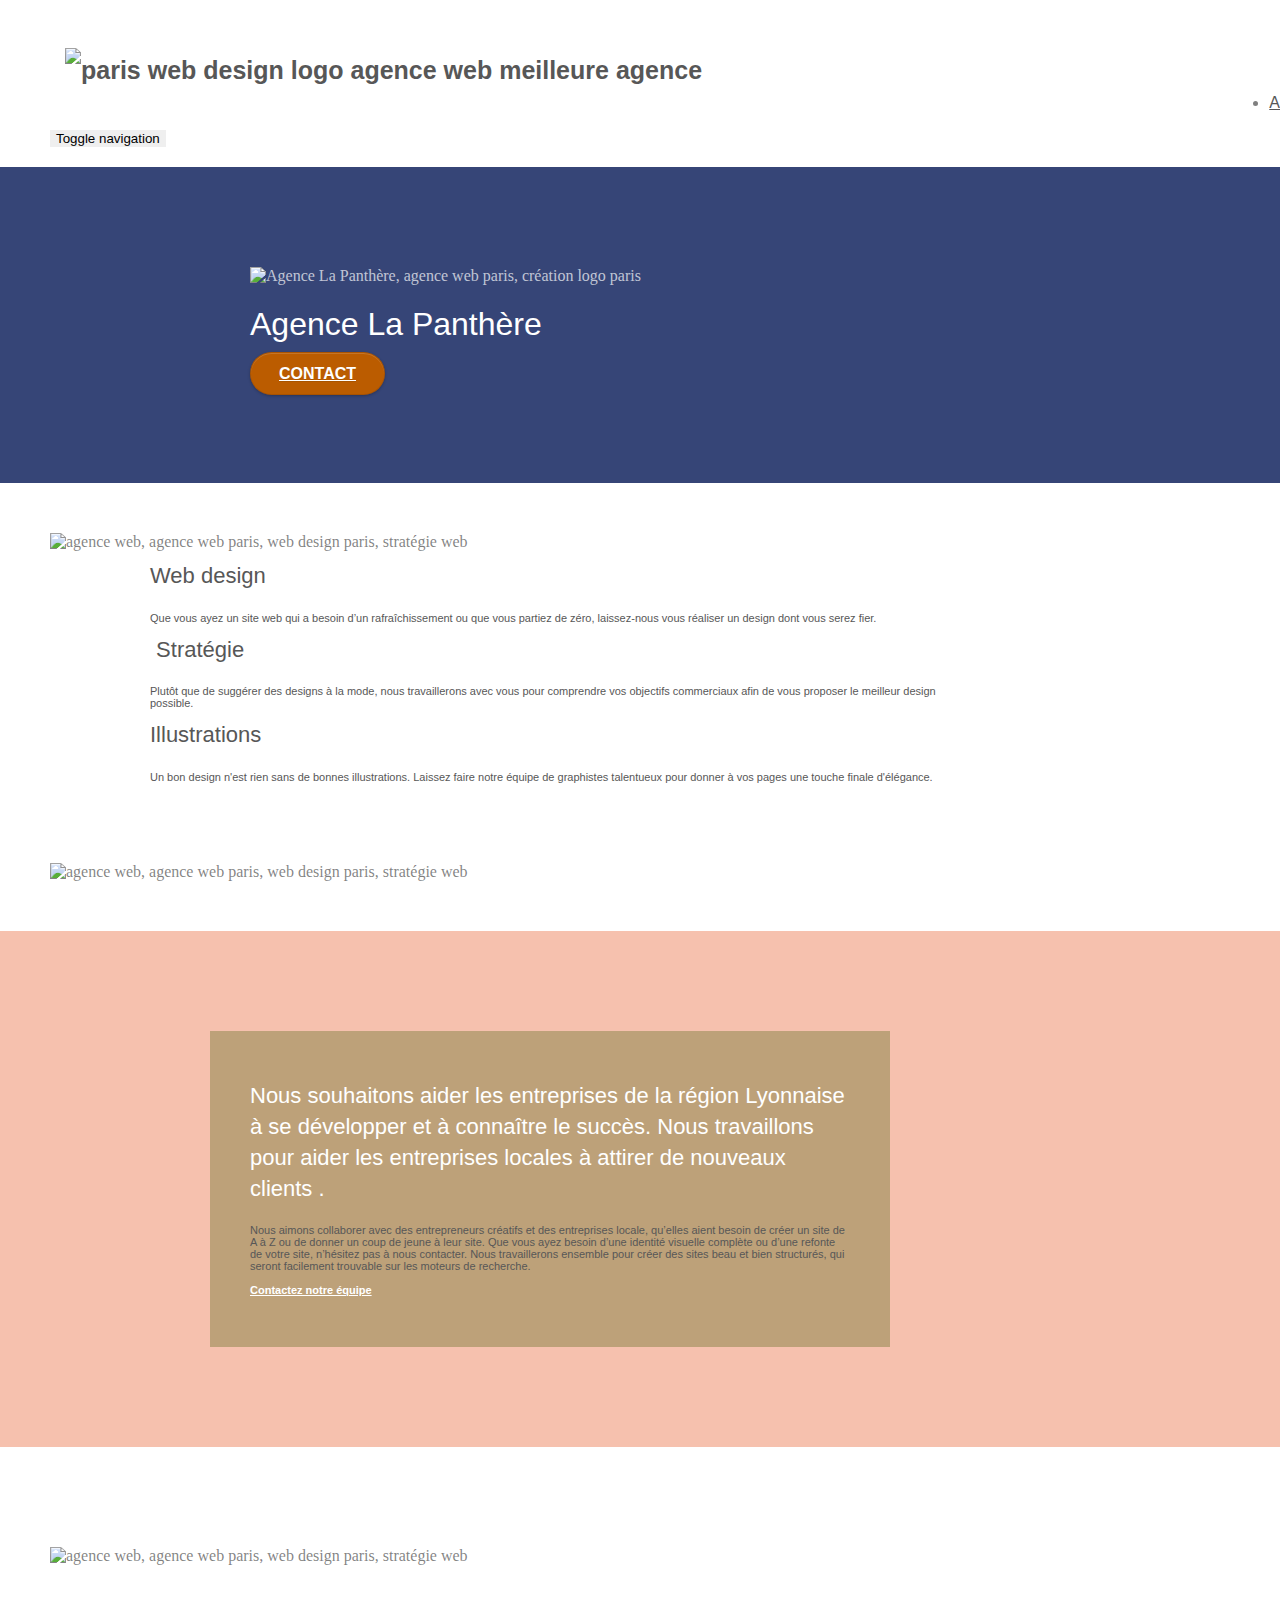
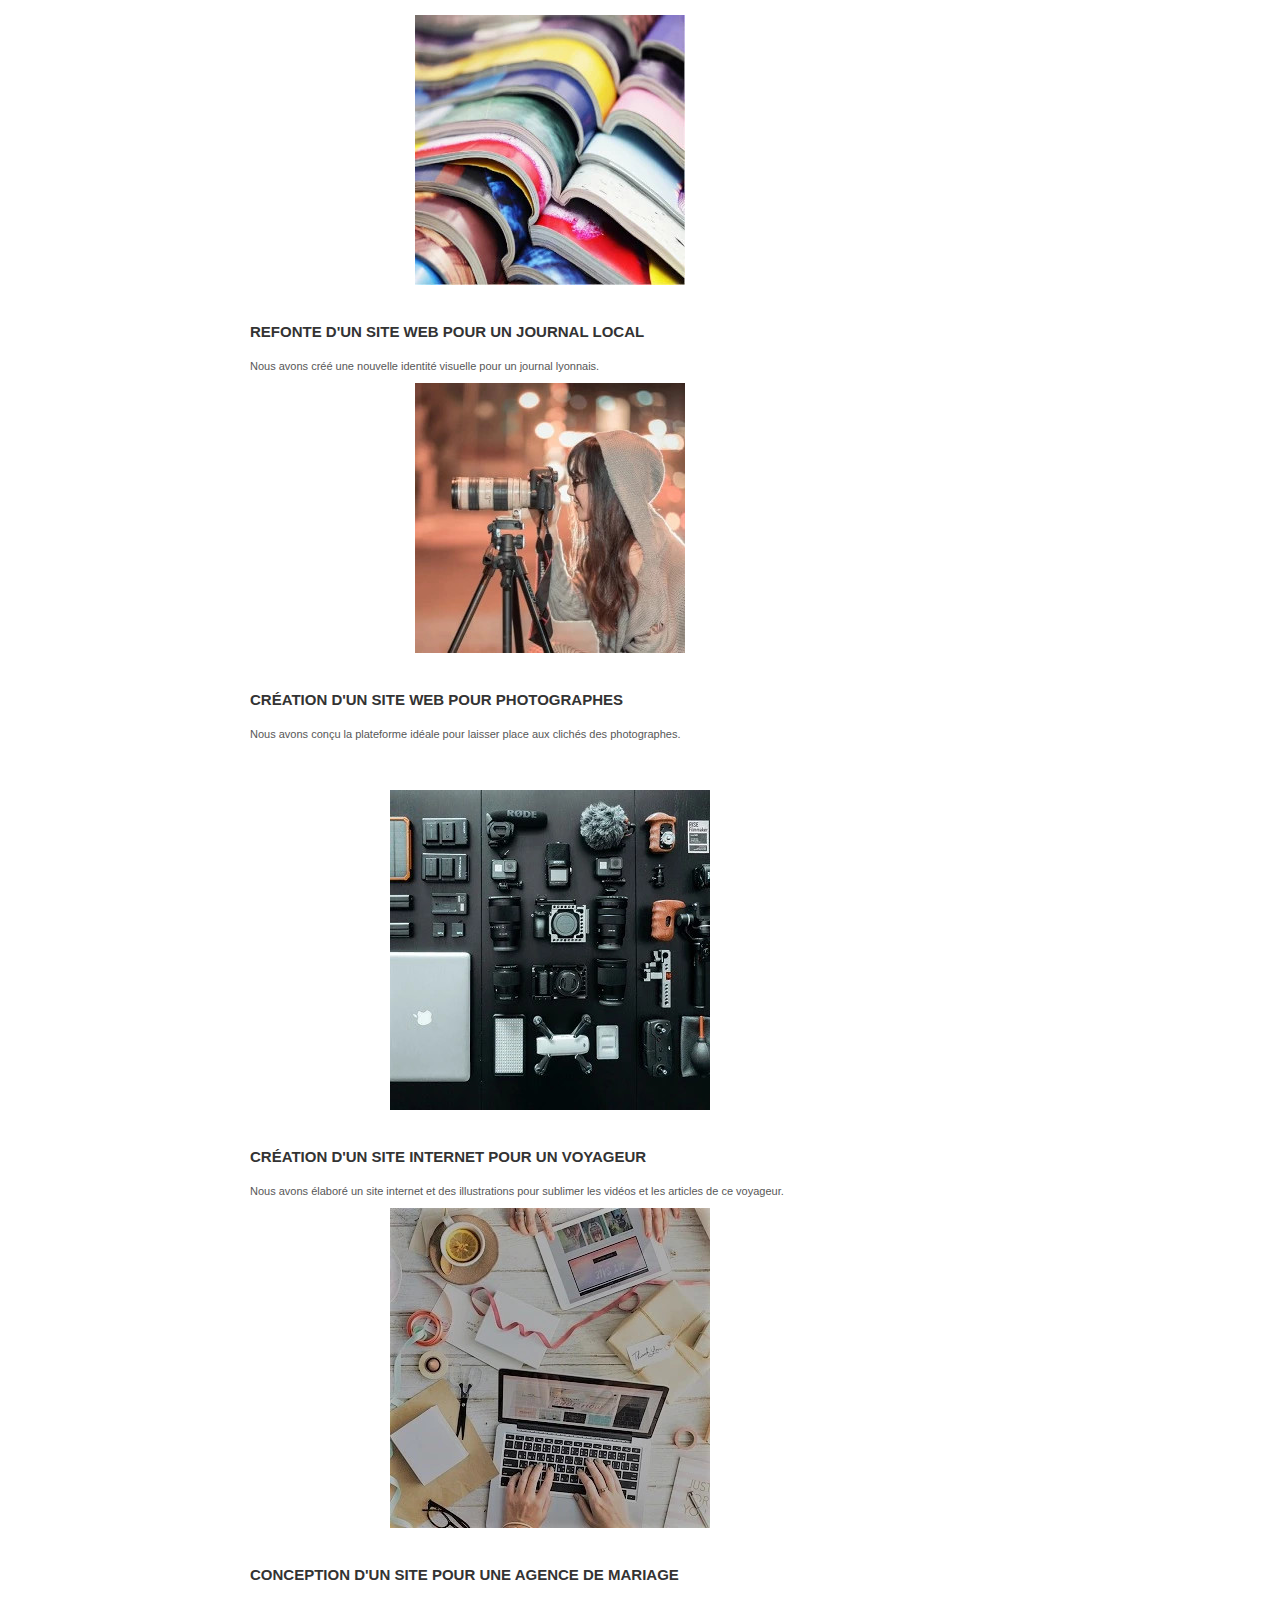
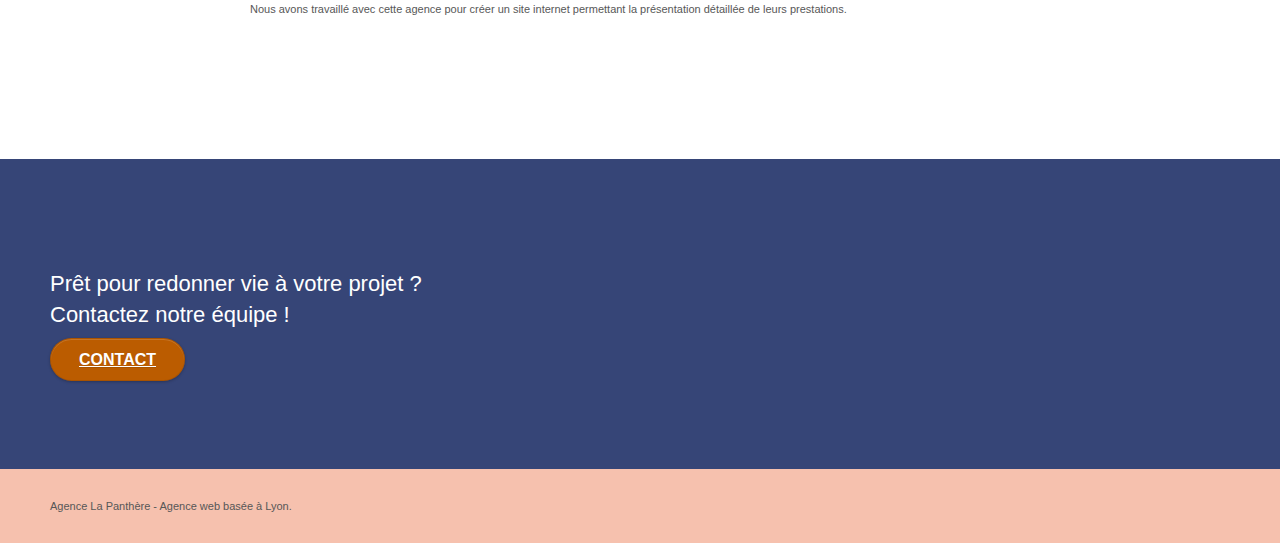
==== commit 2da149dd: "lien navbar supprimé" ====
--- a/index.html
+++ b/index.html
@@ -2,11 +2,10 @@
 <html lang="fr">
 <head>
     <meta charset="utf-8">
-    <meta name="keywords" content="">
     <meta name="description" content="L'agence de webdesign, la Panthère basée à Lyon aide les entreprises à devenir visibles et attractives sur Internet.">
-    <meta name="viewport" content="width=device-width, initial-scale=1.0, viewport-fit=cover">
+    <meta name="viewport" content="width=device-width, initial-scale=1.0">
+
     <link rel="shortcut icon" type="image/png" href="favicon.jpg">
-    
 	<link rel="stylesheet" type="text/css" href="./css/bootstrap.css">
 	<link rel="stylesheet" type="text/css" href="style.css">
 	<link rel="stylesheet" type="text/css" href="./css/font-awesome.css">
@@ -36,7 +35,7 @@
 	<div class="container bloc-sm">
 		<nav class="navbar row">
 			<div class="navbar-header">
-				<a class="navbar-brand" href="index.html"><img src="img/agence-la-panthere-monochrome.svg" alt="paris web design logo agence web meilleure agence" height="40" /></a>
+				<p class="navbar-brand"><img src="img/agence-la-panthere-monochrome.svg" alt="paris web design logo agence web meilleure agence" height="40" /></p>
 				<button id="nav-toggle" type="button" class="ui-navbar-toggle navbar-toggle" data-toggle="collapse" data-target=".navbar-1">
 					<span class="sr-only">Toggle navigation</span><span class="icon-bar"></span><span class="icon-bar"></span><span class="icon-bar"></span>
 				</button>
@@ -47,9 +46,7 @@
 						<a href="index.html">Accueil</a>
 					</li>
 					<li>
-					</li>
-					<li>
-						<a href="page2.html">page2 &gt;</a>
+						<a href="page2.html">Contact</a>
 					</li>
 				</ul>
 			</div>
@@ -89,9 +86,9 @@
 				<div class="text-center">
 					<span class="et-icon-browser sm-shadow icon-dark-slate-blue icons icon-lg"></span>
 				</div>
-				<h3 class="mg-md text-center">
+				<h2 class="mg-md text-center">
 					Web design
-				</h3>
+				</h2>
 				<p class="text-center ">
 					Que vous ayez un site web qui a besoin d&rsquo;un rafraîchissement ou que vous partiez de zéro, laissez-nous vous réaliser un design dont vous serez fier.
 				</p>
@@ -100,9 +97,9 @@
 				<div class="text-center">
 					<span class="et-icon-presentation sm-shadow icon-dark-slate-blue icons icon-lg"></span>
 				</div>
-				<h3 class="mg-md text-center">
+				<h2 class="mg-md text-center">
 					&nbsp;Stratégie
-				</h3>
+				</h2>
 				<p class="text-center ">
 					Plutôt que de suggérer des designs à la mode, nous travaillerons avec vous pour comprendre vos objectifs commerciaux afin de vous proposer le meilleur design possible.<br>
 				</p>
@@ -111,9 +108,9 @@
 				<div class="text-center">
 					<span class="et-icon-edit sm-shadow icon-dark-slate-blue icons icon-lg"></span>
 				</div>
-				<h3 class="mg-md text-center">
+				<h2 class="mg-md text-center">
 					Illustrations
-				</h3>
+				</h2>
 				<p class="text-center ">
 					Un bon design n'est rien sans de bonnes illustrations. Laissez faire notre équipe de graphistes talentueux pour donner à vos pages une touche finale d'élégance.
 				</p>
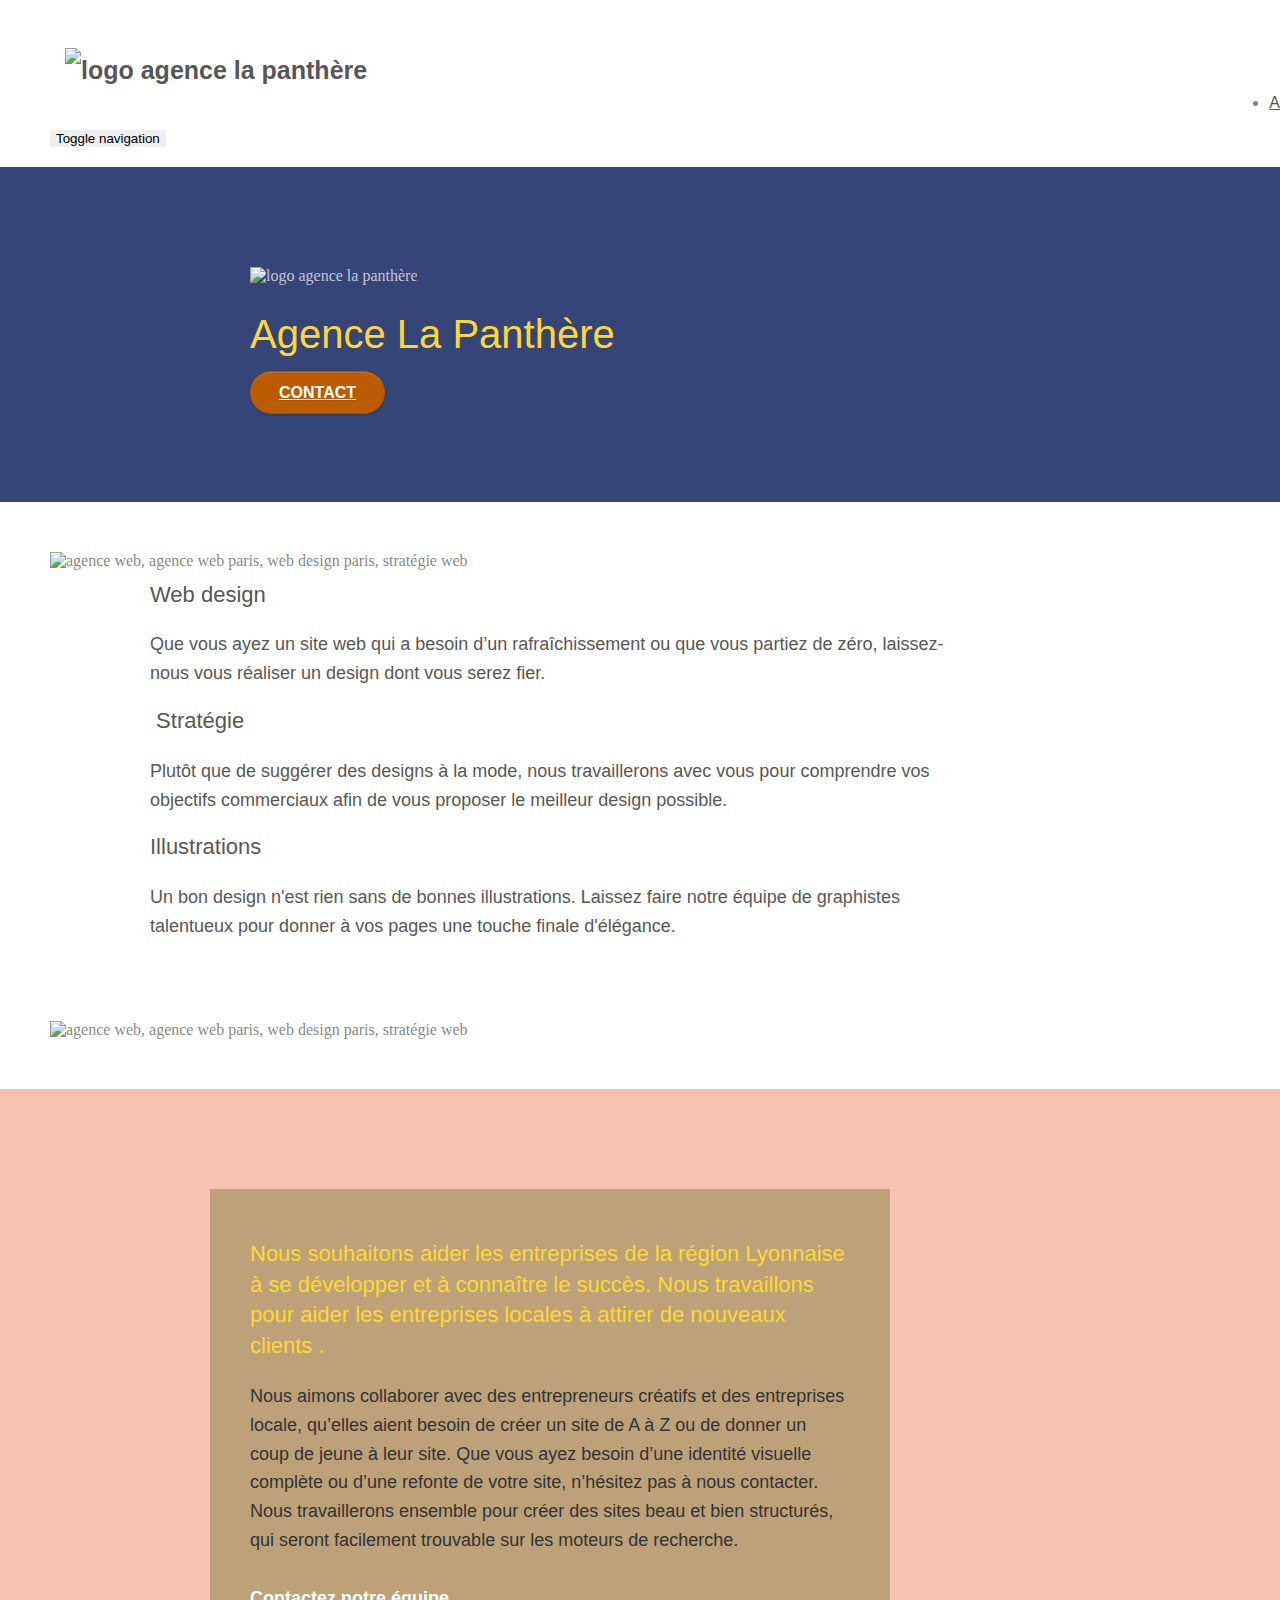
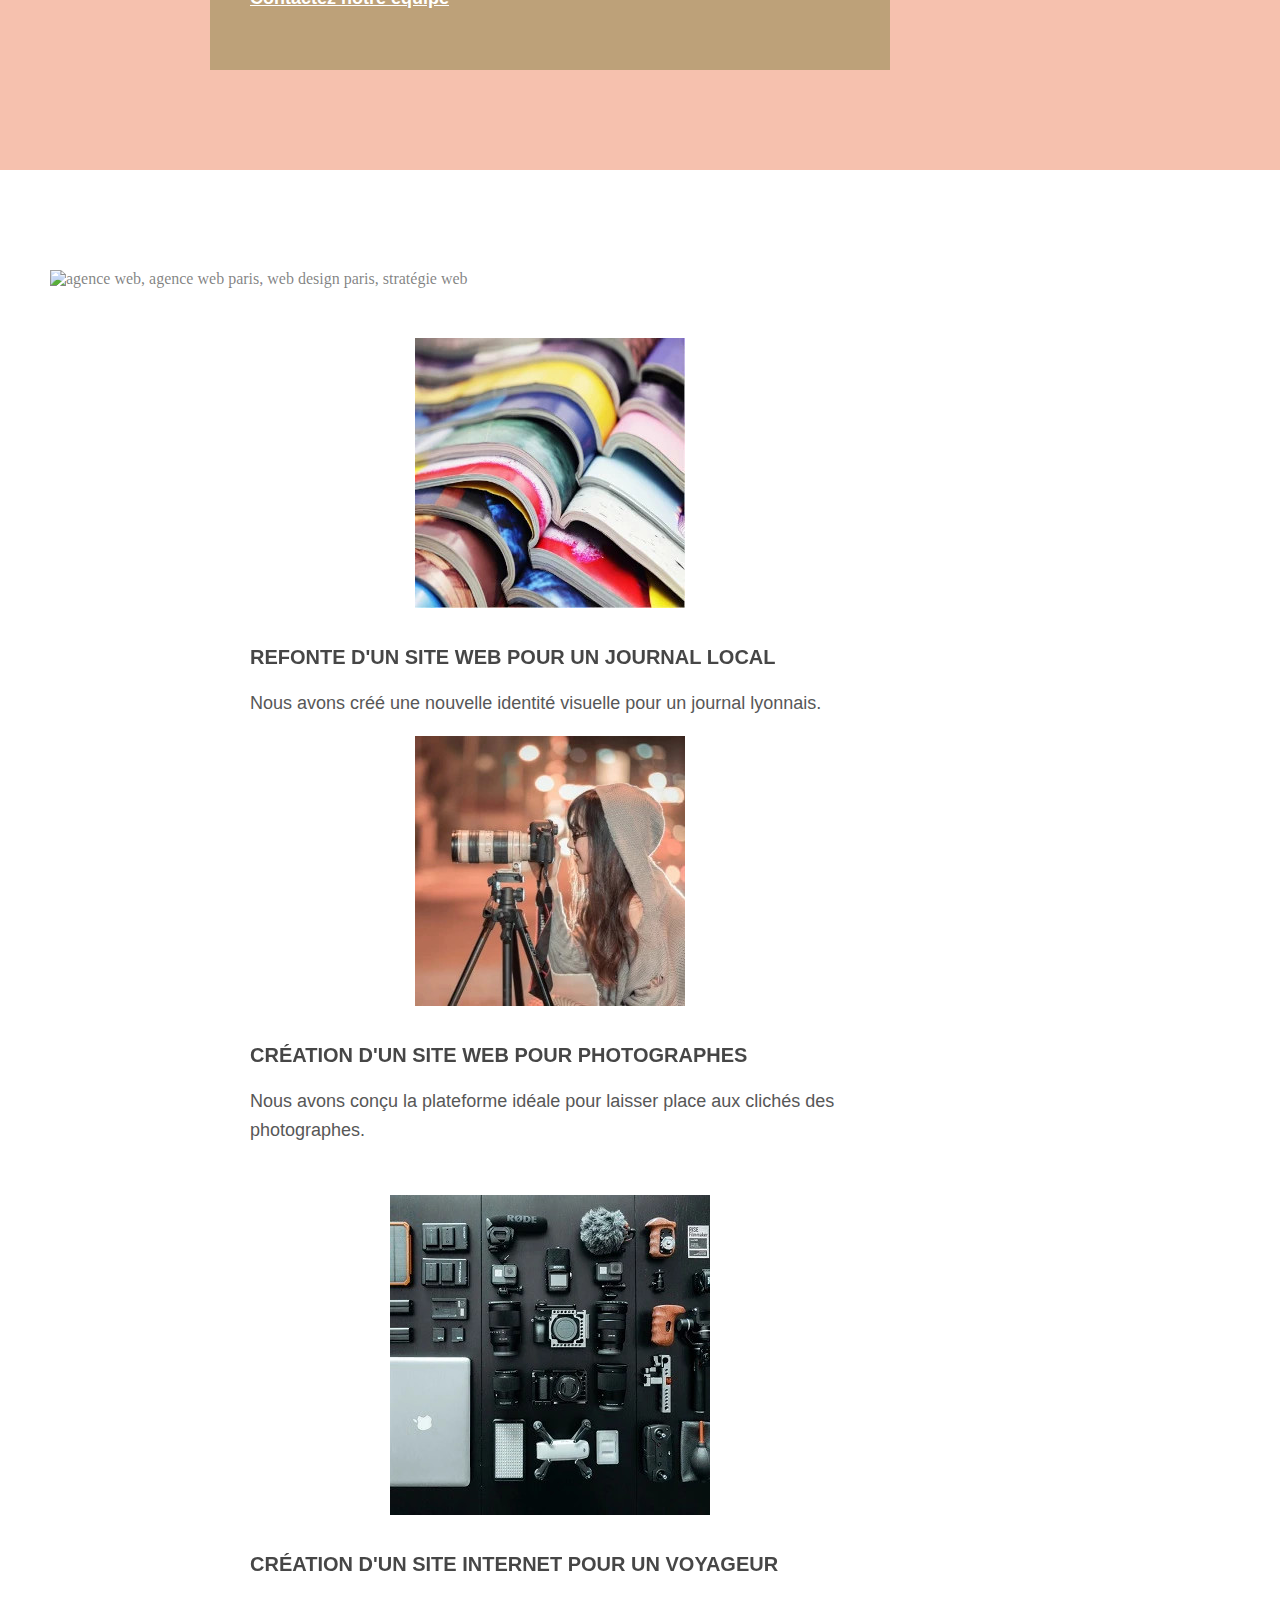
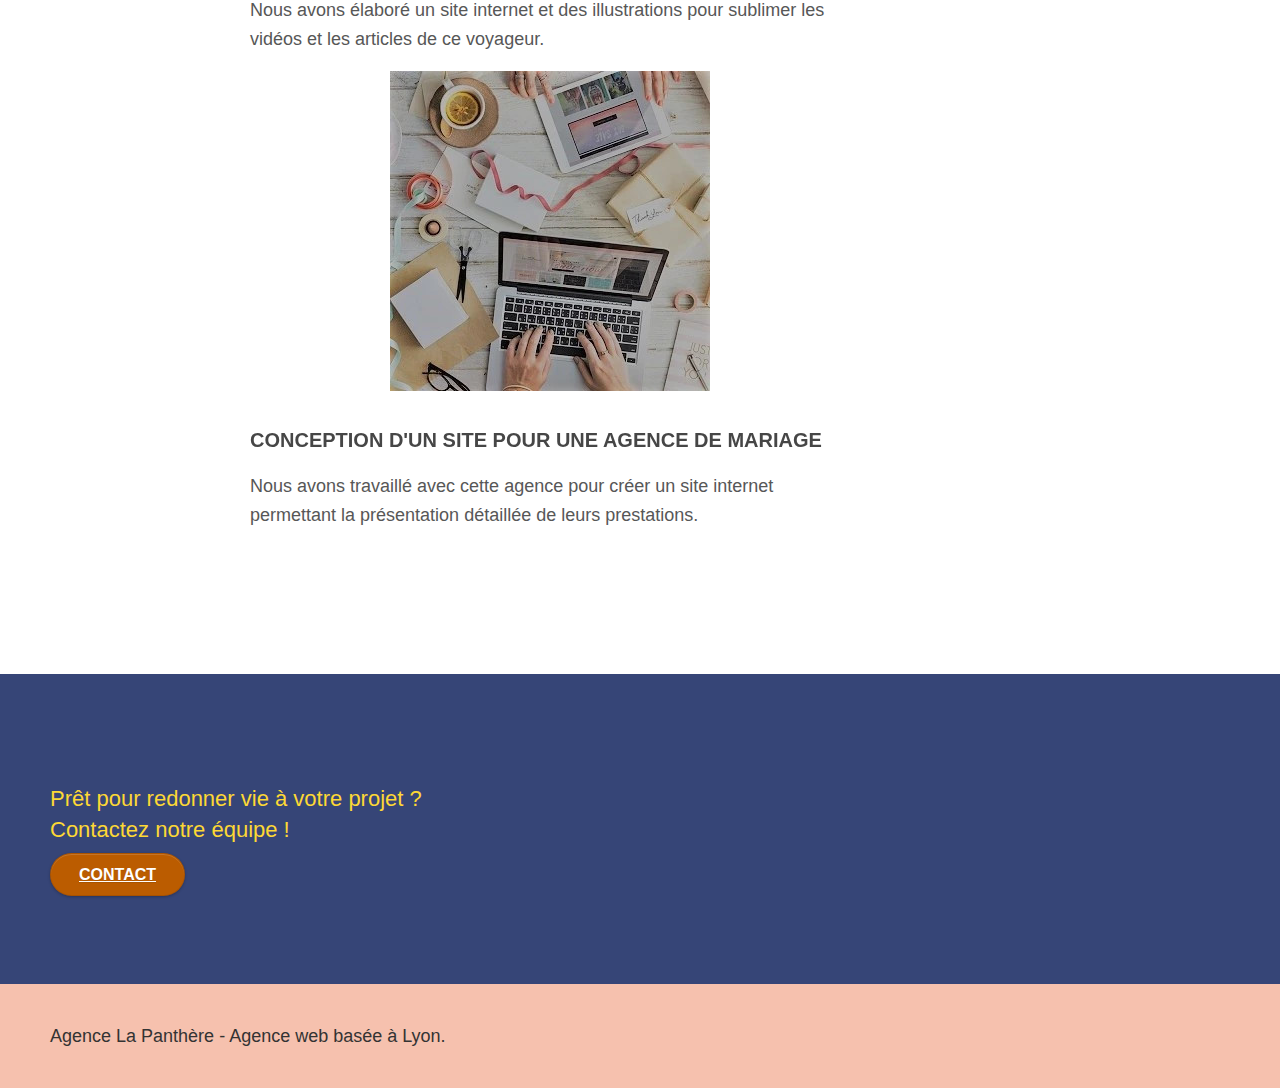
==== commit fe5f6f9d: "ajout width et height logo panthere" ====
--- a/index.html
+++ b/index.html
@@ -35,7 +35,7 @@
 	<div class="container bloc-sm">
 		<nav class="navbar row">
 			<div class="navbar-header">
-				<p class="navbar-brand"><img src="img/agence-la-panthere-monochrome.svg" alt="paris web design logo agence web meilleure agence" height="40" /></p>
+				<p class="navbar-brand"><img src="img/agence-la-panthere-monochrome.svg" alt="logo agence la panthère" /></p>
 				<button id="nav-toggle" type="button" class="ui-navbar-toggle navbar-toggle" data-toggle="collapse" data-target=".navbar-1">
 					<span class="sr-only">Toggle navigation</span><span class="icon-bar"></span><span class="icon-bar"></span><span class="icon-bar"></span>
 				</button>
@@ -60,7 +60,7 @@
 	<div class="container bloc-lg">
 		<div class="row tight-width-whitespace">
 			<div class="col-sm-12">
-				<img src="img/logo.png" class="center-block image-resize-mode" width="100" alt="Agence La Panthère, agence web paris, création logo paris" />
+				<img  src="img/logo.png" class="center-block image-resize-mode"  alt="logo agence la panthère" />
 				<h1 class="text-center hero-bloc-text tc-white ">
 					Agence La Panthère
 				</h1>
--- a/style.css
+++ b/style.css
@@ -283,7 +283,7 @@
 }
 
 #bloc-1-hero h1 {
-    font-size: 32px;
+    font-size: 40px;
 }
 
 .navbar {
@@ -299,7 +299,6 @@
     font-weight: 600;
     line-height: 44px;
 }
-
 .navbar-brand img {
     max-height: 200px;
     margin: 0 5px 0 0;
@@ -308,6 +307,8 @@
 
 .navbar-brand img[src$=svg] {
     min-width: 100px;
+    height: 40px;
+    width: 300px;
 }
 
 .nav-center .navbar-brand img {
@@ -320,7 +321,10 @@
     float: right;
     z-index: 1;
 }
-
+.center-block {
+    width: 100px;
+    height: 100px;
+}
 .nav > li {
     float: left;
     margin-top: 4px;
@@ -641,7 +645,11 @@
     color: rgba(0, 0, 0, .5);
     background: none;
 }
-
+#bloc-4-portfolio h3 {
+    font-size: 20px;
+    color: #333333!important;
+    opacity: .9;
+}
 h1,
 h2,
 h3,
@@ -680,7 +688,9 @@
 }
 
 p {
-    font-size: 11px;
+    font-size: 18px;
+    line-height: 1.6;
+    font-weight: 400;
 }
 
 .tight-width-whitespace {
@@ -739,7 +749,7 @@
 }
 
 .white {
-    color: #575757!important;
+    color: #333333!important;
 }
 
 .portfolio-thumb {
@@ -778,7 +788,7 @@
 }
 
 .tc-white {
-    color: #FFFFFF!important;
+    color: #FDD835!important;
 }
 
 .btn-atomic-tangerine {
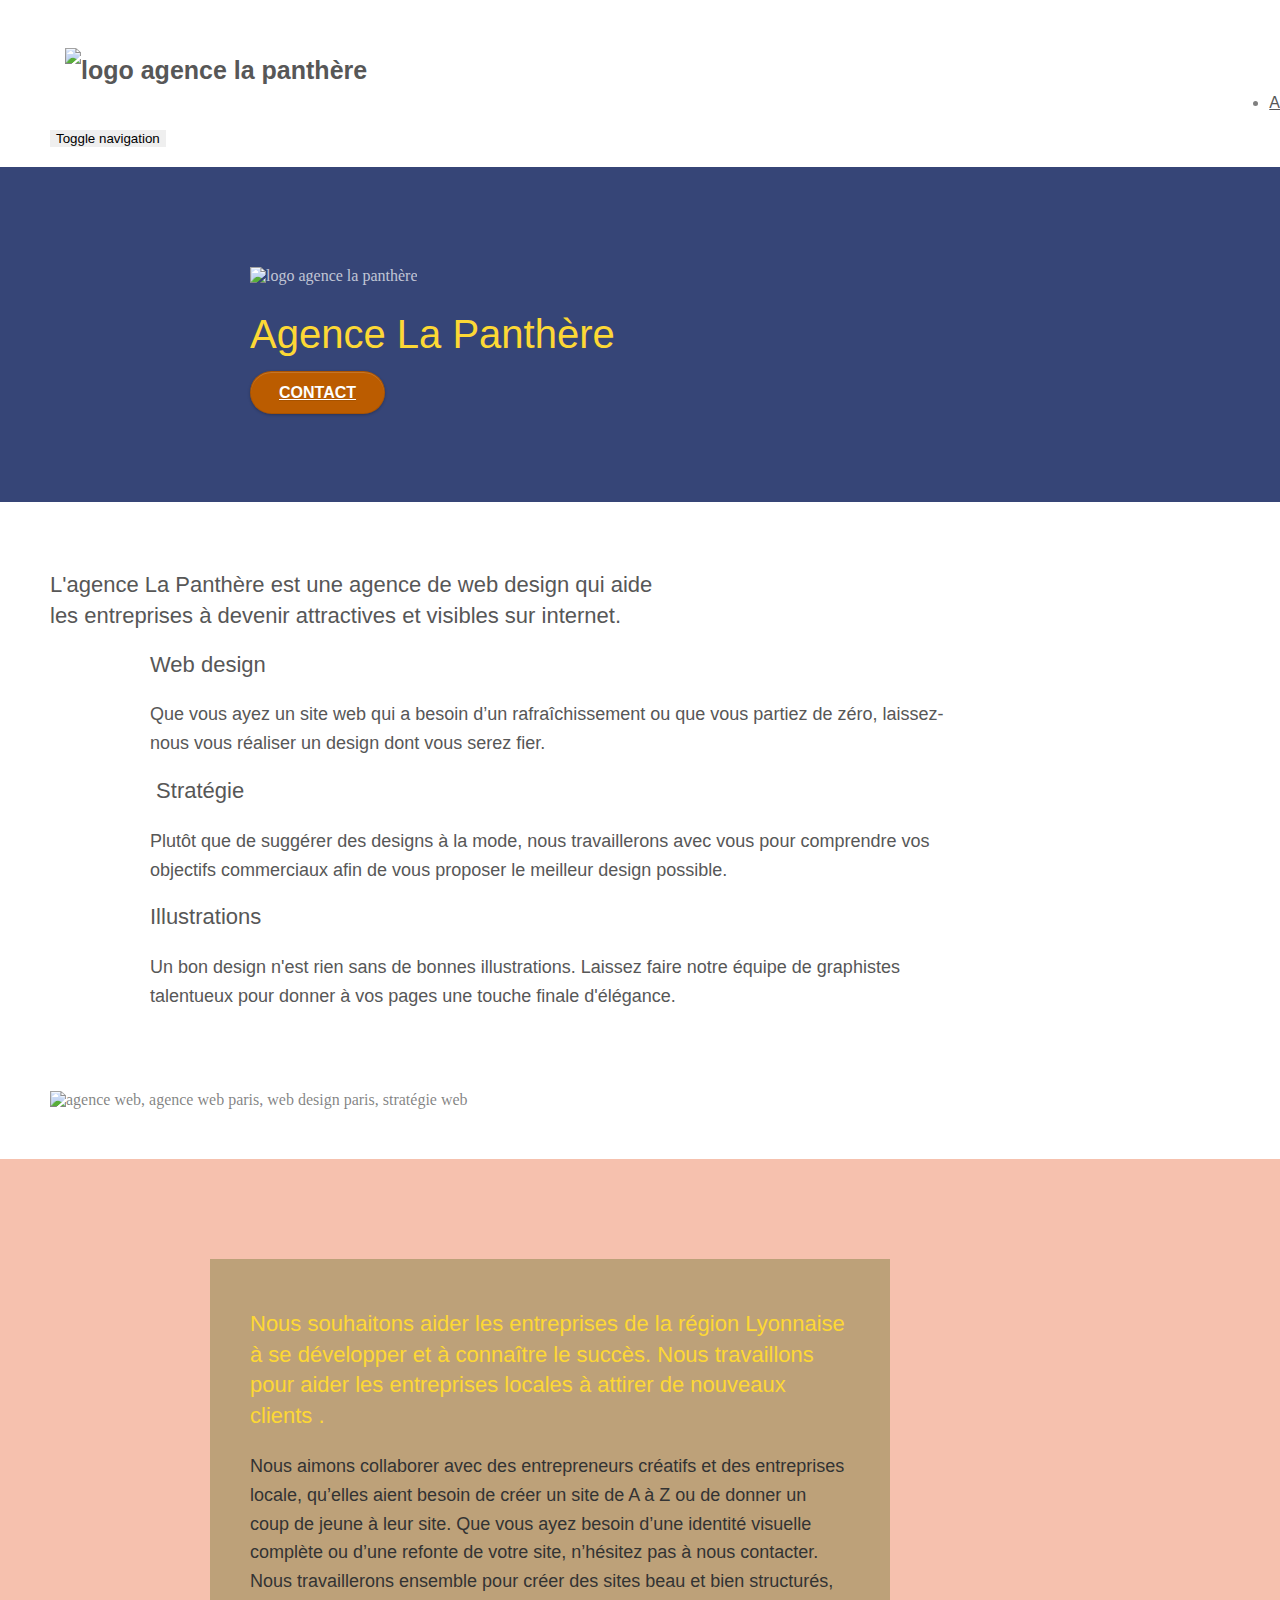
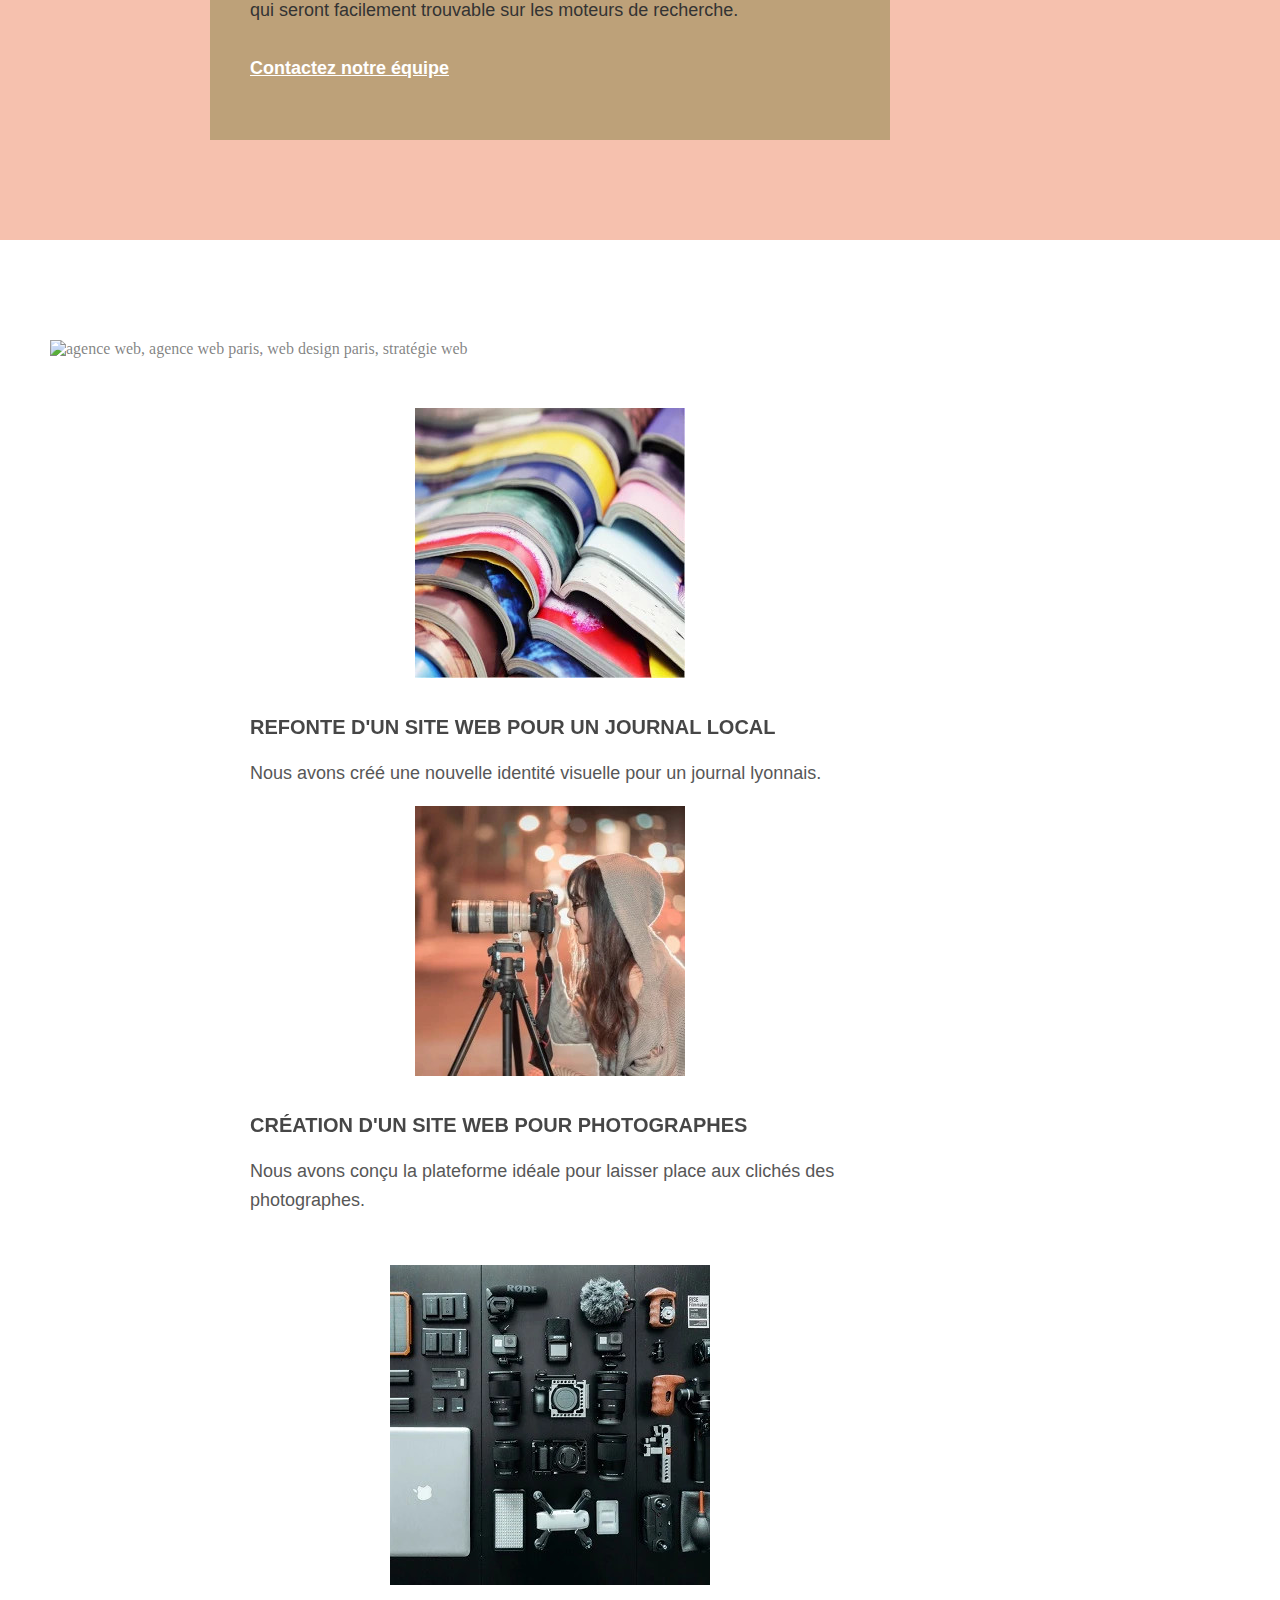
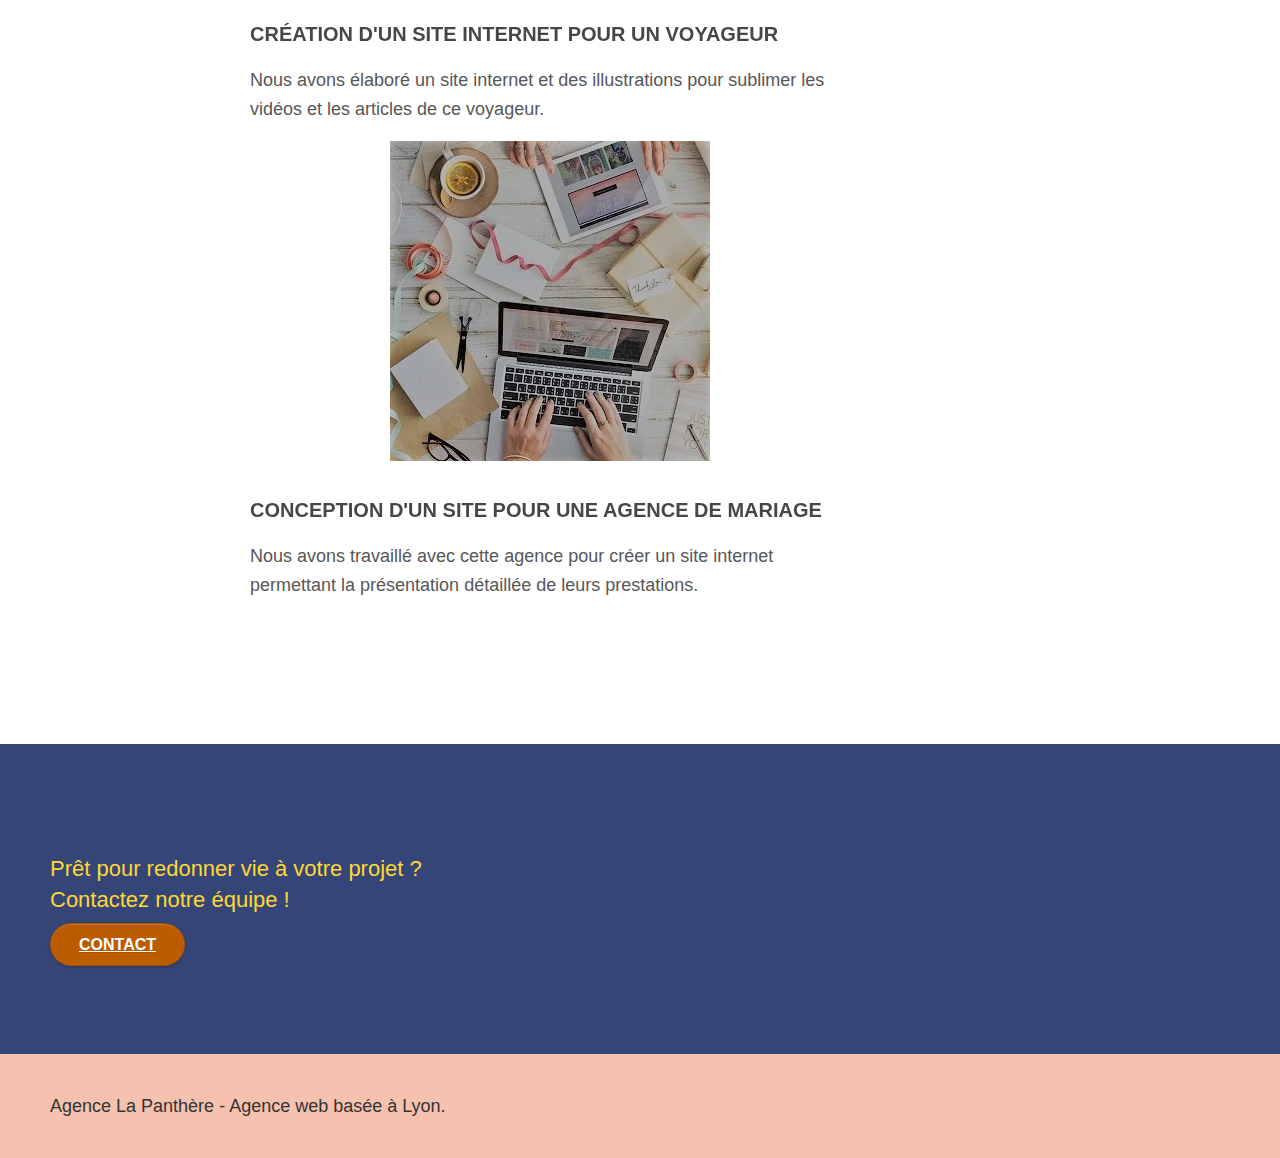
==== commit d7fdc92f: "supression d'une image titre  ajout h2 a la main" ====
--- a/index.html
+++ b/index.html
@@ -78,7 +78,9 @@
 	<div class="container bloc-md">
 		<div class="row">
 			<div class="col-sm-12 text-center">
-				<img alt="agence web, agence web paris, web design paris, stratégie web" src="img/title.png" />
+				<h2>
+				L'agence La Panthère est une agence de web design qui aide</br>les entreprises à devenir attractives et visibles sur internet.
+			    </h2>
 			</div>
 		</div>
 		<div class="row voffset-lg med-width-whitespace">
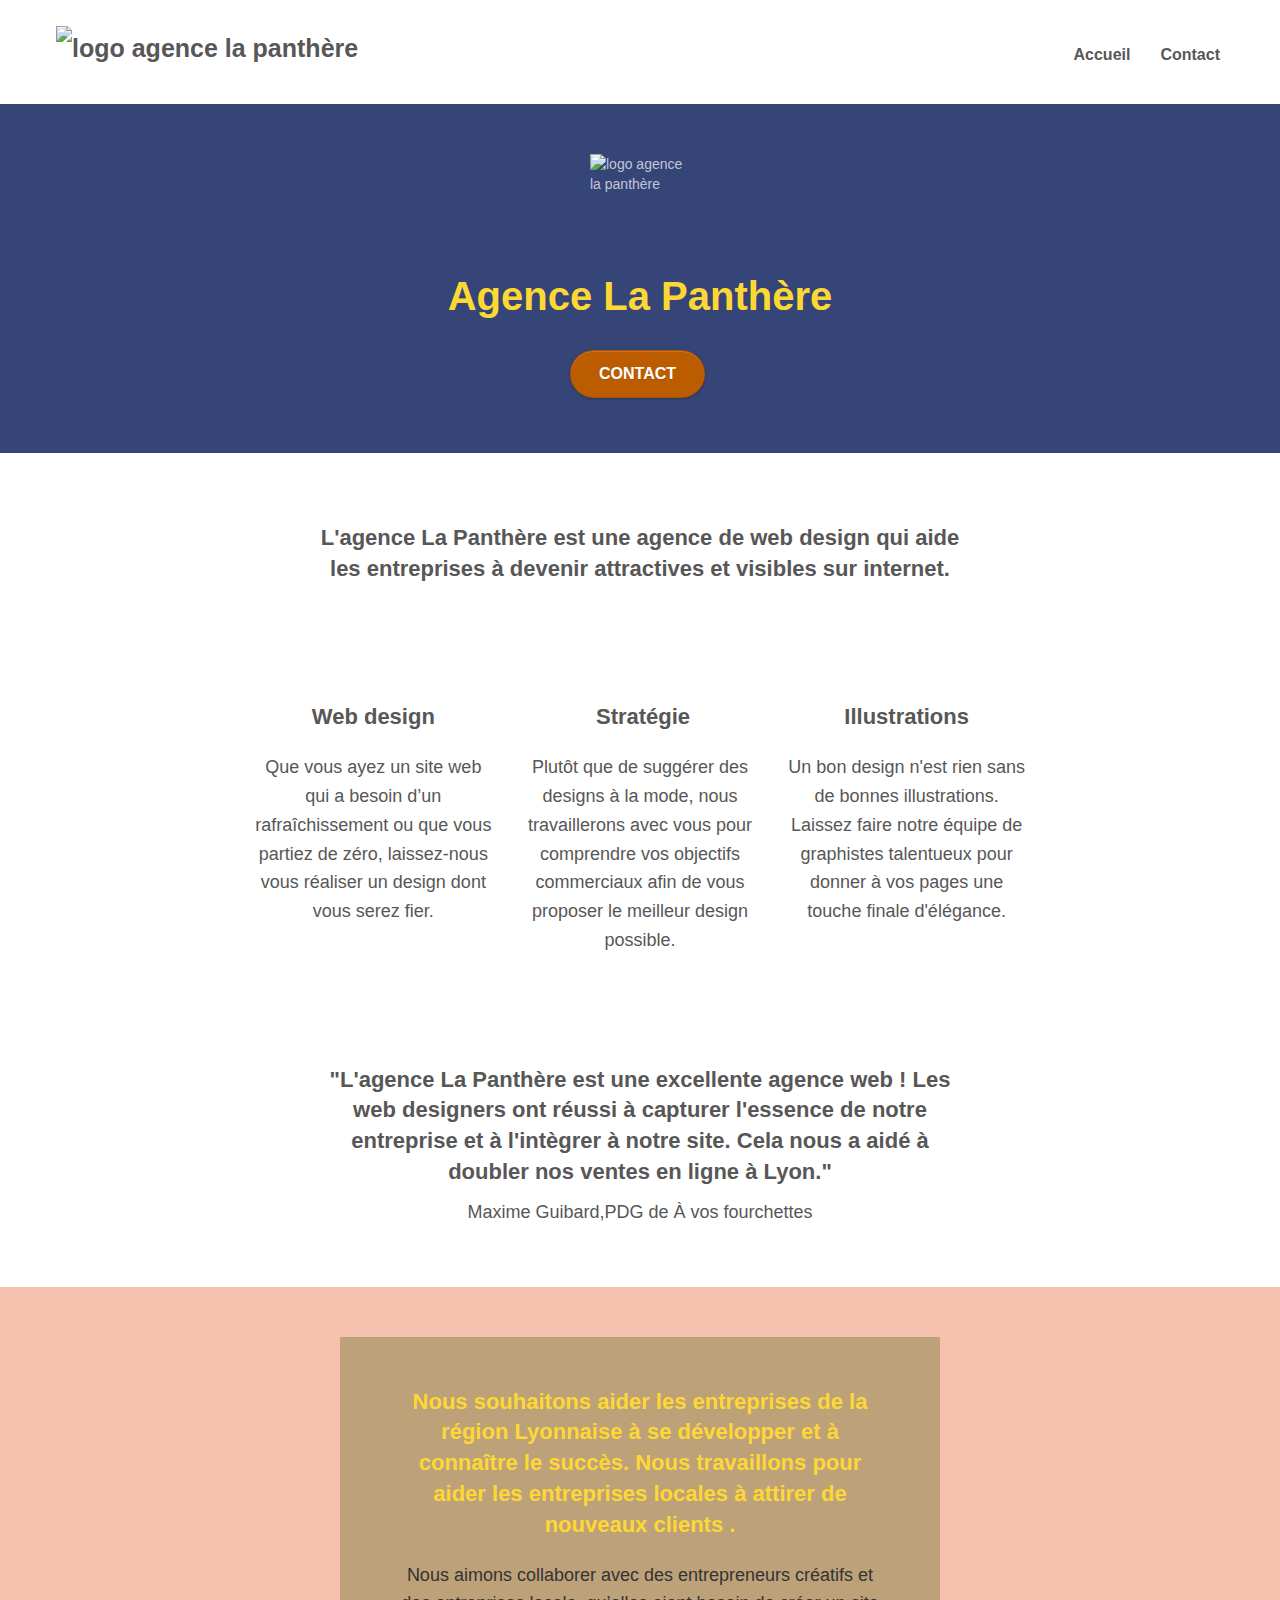
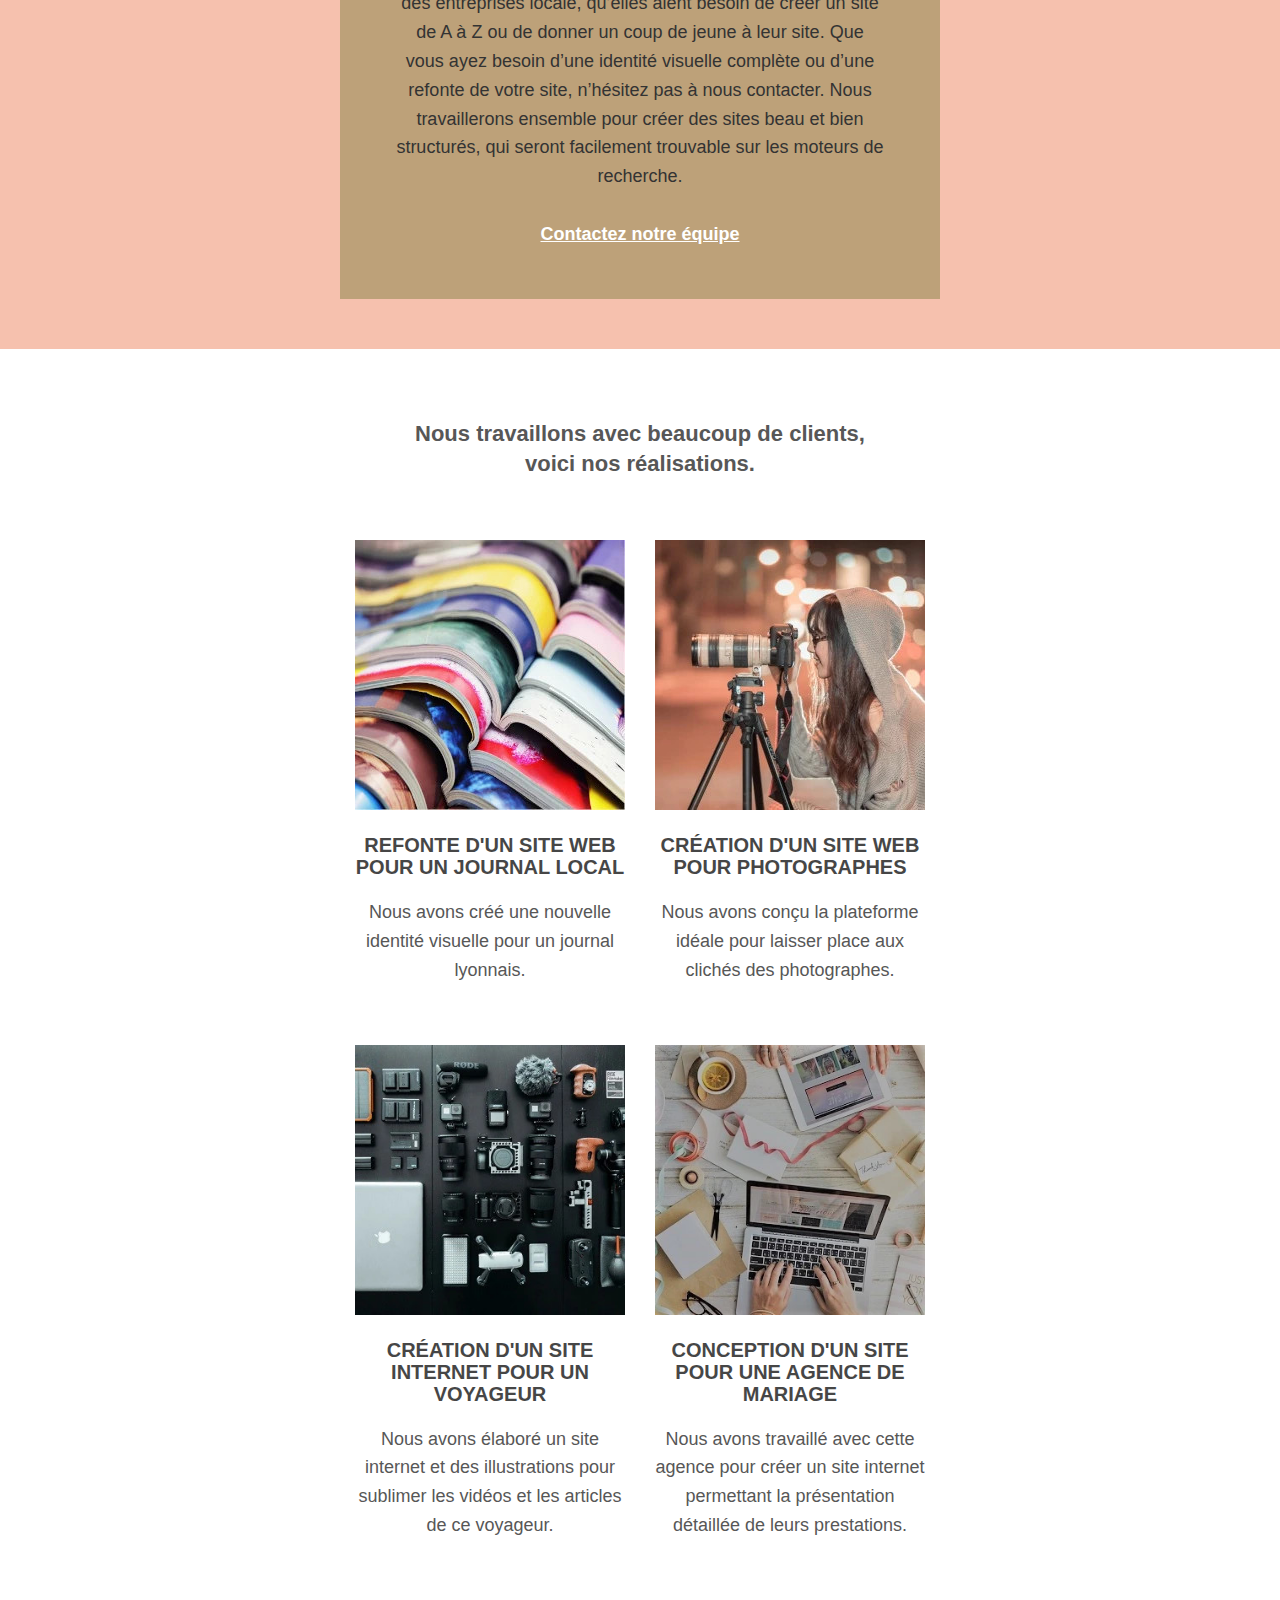
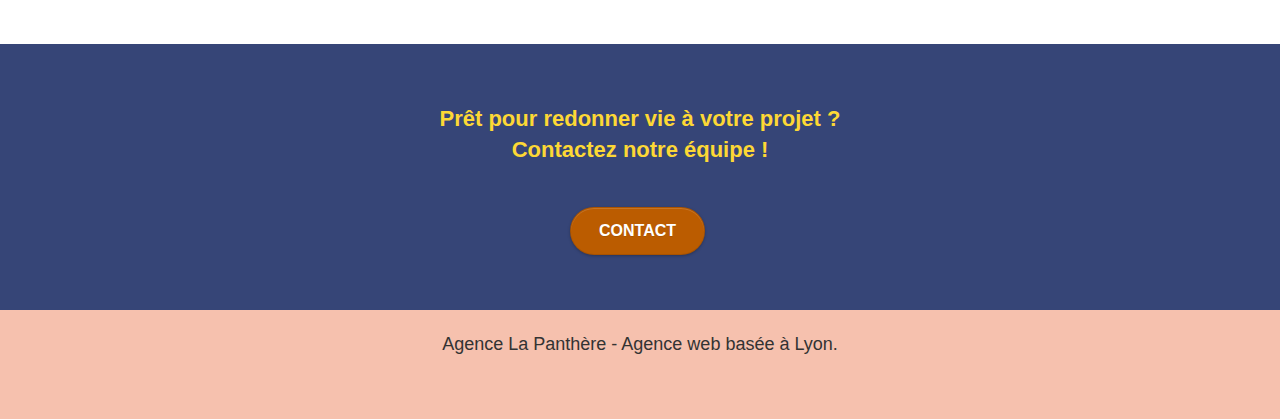
==== commit 9acc2ae4: "verification W3C html et css" ====
--- a/index.html
+++ b/index.html
@@ -79,7 +79,7 @@
 		<div class="row">
 			<div class="col-sm-12 text-center">
 				<h2>
-				L'agence La Panthère est une agence de web design qui aide</br>les entreprises à devenir attractives et visibles sur internet.
+				L'agence La Panthère est une agence de web design qui aide<br>les entreprises à devenir attractives et visibles sur internet.
 			    </h2>
 			</div>
 		</div>
@@ -120,8 +120,13 @@
 		</div>
 		<div class="row voffset-lg voffset">
 			<div class="col-xs-12 col-md-8 col-md-offset-2 text-center">
-				<img alt="agence web, agence web paris, web design paris, stratégie web" src="img/citation.png" />
-
+				<h2>
+				"L'agence La Panthère est une excellente agence web ! Les<br> 
+				web designers ont réussi à capturer l'essence de notre<br> 
+				entreprise et à l'intègrer à notre site. Cela nous a aidé à<br> 
+				doubler nos ventes en ligne à Lyon."<br>
+			    </h2>
+				<p>Maxime Guibard,PDG de À vos fourchettes</p> 
 			</div>
 		</div>
 	</div>
@@ -150,7 +155,9 @@
 	<div class="container bloc-lg">
 		<div class="row">
 			<div class="col-sm-12 text-center">
-				<img alt="agence web, agence web paris, web design paris, stratégie web" src="img/title2.png" />
+				<h2>
+				Nous travaillons avec beaucoup de clients,<br> voici nos réalisations.
+			    </h2>
 			</div>
 		</div>
 		<div class="row tight-width-whitespace portfolio-row">
--- a/style.css
+++ b/style.css
@@ -44,7 +44,8 @@
 }
 
 .bloc-lg {
-    padding: 100px 50px;
+    padding-top: 50px;
+    padding-bottom: 50px;
 }
 
 .bloc-md {
@@ -321,10 +322,7 @@
     float: right;
     z-index: 1;
 }
-.center-block {
-    width: 100px;
-    height: 100px;
-}
+
 .nav > li {
     float: left;
     margin-top: 4px;
@@ -411,7 +409,10 @@
     display: block;
     padding: 14px 15px;
 }
-
+.center-block {
+    width: 100px;
+    height: 100px;
+}
 nav .caret {
     margin: 0 5px;
 }
@@ -511,11 +512,21 @@
 .form-control {
     border-color: rgba(0, 0, 0, .1);
     box-shadow: none;
+    width: 100%;
+    resize: none;
+}
+#sondage {
+    width: 35%;
+    color: #575757;
 }
 .form-group {
     display: flex;
     flex-direction: column;
-    width: 50%;
+    width: 100%;
+}
+.navbar-header img {
+    height: 40px;
+    width: 100%;
 }
 .scrollToTop {
     width: 40px;
@@ -650,6 +661,15 @@
     color: #333333!important;
     opacity: .9;
 }
+
+.contactp {
+    display: flex;
+    flex-direction: column;
+    line-height: 3;
+    text-align: center;
+    font-weight: 600;
+    margin-top: 100px;
+}
 h1,
 h2,
 h3,
@@ -661,12 +681,12 @@
 .btn,
 a {
     font-family: "helvetica";
-    font-weight: 400;
+    font-weight: 600;
     color: #575757!important;
 }
 
 .container {
-    max-width: 1000px;
+    max-width: 100%;
 }
 
 .hero-bloc-text {
@@ -754,6 +774,8 @@
 
 .portfolio-thumb {
     margin-bottom: 24px;
+    width: 270px;
+    height: 270px;
 }
 
 .portfolio-row {
@@ -790,6 +812,20 @@
 .tc-white {
     color: #FDD835!important;
 }
+
+.text-center {
+    text-align: center;
+   
+}
+.col-sm-12 {
+    position: relative;
+}
+
+#bloc-6 p {
+    color: #FFF!important;
+    padding-bottom: 100px;
+}
+
 
 .btn-atomic-tangerine {
     background: #bb5c00;
@@ -861,17 +897,6 @@
     }
 }
 
-@media only screen and (min-device-width: 768px) and (max-device-width: 1024px) and (orientation: landscape) {
-    .b-parallax {
-        background-attachment: scroll;
-    }
-}
-
-@media only screen and (min-device-width: 1024px) and (max-device-width: 1366px) and (-webkit-min-device-pixel-ratio: 1.5) {
-    .b-parallax {
-        background-attachment: scroll;
-    }
-}
 
 @media (max-width: 991px) {
     .container {
@@ -885,10 +910,7 @@
         overflow-x: hidden;
         position: relative;
     }
-    .bloc {
-        padding-left: constant(safe-area-inset-left);
-        padding-right: constant(safe-area-inset-right);
-    }
+ 
     .bloc-group,
     .bloc-group .bloc {
         display: block;
@@ -897,8 +919,7 @@
     .bloc-fill-screen .fill-bloc-top-edge,
     .bloc-fill-screen .fill-bloc-bottom-edge {
         padding: 0 20px;
-        padding-left: constant(safe-area-inset-left);
-        padding-right: constant(safe-area-inset-right);
+        
     }
 }
 
@@ -1039,6 +1060,19 @@
         width: 180px;
         height: 320px;
     }
+
+    .social {
+        display: flex;
+        justify-content: space-around;
+    }
+
+    .img-responsive {
+        margin-left: 40px;
+    }
+
+    .mg-md {
+        font-size: 25px;
+    }
 }
 
 @media (max-width: 400px) {
--- a/css/et-line.css
+++ b/css/et-line.css
@@ -0,0 +1,520 @@
+@font-face {
+    font-family: et-line;
+    src: url(../fonts/et-line.eot);
+    src: url(../fonts/et-line.eot?#iefix) format('embedded-opentype'), url(../fonts/et-line.woff) format('woff'), url(../fonts/et-line.ttf) format('truetype'), url(../fonts/et-line.svg#et-line) format('svg');
+    font-weight: 400;
+    font-style: normal;
+    font-display: swap;
+}
+
+.et-icon-adjustments,
+.et-icon-alarmclock,
+.et-icon-anchor,
+.et-icon-aperture,
+.et-icon-attachment,
+.et-icon-bargraph,
+.et-icon-basket,
+.et-icon-beaker,
+.et-icon-bike,
+.et-icon-book-open,
+.et-icon-briefcase,
+.et-icon-browser,
+.et-icon-calendar,
+.et-icon-camera,
+.et-icon-caution,
+.et-icon-chat,
+.et-icon-circle-compass,
+.et-icon-clipboard,
+.et-icon-clock,
+.et-icon-cloud,
+.et-icon-compass,
+.et-icon-desktop,
+.et-icon-dial,
+.et-icon-document,
+.et-icon-documents,
+.et-icon-download,
+.et-icon-dribbble,
+.et-icon-edit,
+.et-icon-envelope,
+.et-icon-expand,
+.et-icon-facebook,
+.et-icon-flag,
+.et-icon-focus,
+.et-icon-gears,
+.et-icon-genius,
+.et-icon-gift,
+.et-icon-global,
+.et-icon-globe,
+.et-icon-googleplus,
+.et-icon-grid,
+.et-icon-happy,
+.et-icon-hazardous,
+.et-icon-heart,
+.et-icon-hotairballoon,
+.et-icon-hourglass,
+.et-icon-key,
+.et-icon-laptop,
+.et-icon-layers,
+.et-icon-lifesaver,
+.et-icon-lightbulb,
+.et-icon-linegraph,
+.et-icon-linkedin,
+.et-icon-lock,
+.et-icon-magnifying-glass,
+.et-icon-map,
+.et-icon-map-pin,
+.et-icon-megaphone,
+.et-icon-mic,
+.et-icon-mobile,
+.et-icon-newspaper,
+.et-icon-notebook,
+.et-icon-paintbrush,
+.et-icon-paperclip,
+.et-icon-pencil,
+.et-icon-phone,
+.et-icon-picture,
+.et-icon-pictures,
+.et-icon-piechart,
+.et-icon-presentation,
+.et-icon-pricetags,
+.et-icon-printer,
+.et-icon-profile-female,
+.et-icon-profile-male,
+.et-icon-puzzle,
+.et-icon-quote,
+.et-icon-recycle,
+.et-icon-refresh,
+.et-icon-ribbon,
+.et-icon-rss,
+.et-icon-sad,
+.et-icon-scissors,
+.et-icon-scope,
+.et-icon-search,
+.et-icon-shield,
+.et-icon-speedometer,
+.et-icon-strategy,
+.et-icon-streetsign,
+.et-icon-tablet,
+.et-icon-target,
+.et-icon-telescope,
+.et-icon-toolbox,
+.et-icon-tools,
+.et-icon-tools-2,
+.et-icon-trophy,
+.et-icon-tumblr,
+.et-icon-twitter,
+.et-icon-upload,
+.et-icon-video,
+.et-icon-wallet,
+.et-icon-wine {
+    font-family: et-line;
+    speak: none;
+    font-style: normal;
+    font-weight: 400;
+    font-variant: normal;
+    text-transform: none;
+    line-height: 1;
+    -webkit-font-smoothing: antialiased;
+    -moz-osx-font-smoothing: grayscale;
+    display: inline-block
+}
+
+.et-icon-mobile:before {
+    content: "\e000"
+}
+
+.et-icon-laptop:before {
+    content: "\e001"
+}
+
+.et-icon-desktop:before {
+    content: "\e002"
+}
+
+.et-icon-tablet:before {
+    content: "\e003"
+}
+
+.et-icon-phone:before {
+    content: "\e004"
+}
+
+.et-icon-document:before {
+    content: "\e005"
+}
+
+.et-icon-documents:before {
+    content: "\e006"
+}
+
+.et-icon-search:before {
+    content: "\e007"
+}
+
+.et-icon-clipboard:before {
+    content: "\e008"
+}
+
+.et-icon-newspaper:before {
+    content: "\e009"
+}
+
+.et-icon-notebook:before {
+    content: "\e00a"
+}
+
+.et-icon-book-open:before {
+    content: "\e00b"
+}
+
+.et-icon-browser:before {
+    content: "\e00c"
+}
+
+.et-icon-calendar:before {
+    content: "\e00d"
+}
+
+.et-icon-presentation:before {
+    content: "\e00e"
+}
+
+.et-icon-picture:before {
+    content: "\e00f"
+}
+
+.et-icon-pictures:before {
+    content: "\e010"
+}
+
+.et-icon-video:before {
+    content: "\e011"
+}
+
+.et-icon-camera:before {
+    content: "\e012"
+}
+
+.et-icon-printer:before {
+    content: "\e013"
+}
+
+.et-icon-toolbox:before {
+    content: "\e014"
+}
+
+.et-icon-briefcase:before {
+    content: "\e015"
+}
+
+.et-icon-wallet:before {
+    content: "\e016"
+}
+
+.et-icon-gift:before {
+    content: "\e017"
+}
+
+.et-icon-bargraph:before {
+    content: "\e018"
+}
+
+.et-icon-grid:before {
+    content: "\e019"
+}
+
+.et-icon-expand:before {
+    content: "\e01a"
+}
+
+.et-icon-focus:before {
+    content: "\e01b"
+}
+
+.et-icon-edit:before {
+    content: "\e01c"
+}
+
+.et-icon-adjustments:before {
+    content: "\e01d"
+}
+
+.et-icon-ribbon:before {
+    content: "\e01e"
+}
+
+.et-icon-hourglass:before {
+    content: "\e01f"
+}
+
+.et-icon-lock:before {
+    content: "\e020"
+}
+
+.et-icon-megaphone:before {
+    content: "\e021"
+}
+
+.et-icon-shield:before {
+    content: "\e022"
+}
+
+.et-icon-trophy:before {
+    content: "\e023"
+}
+
+.et-icon-flag:before {
+    content: "\e024"
+}
+
+.et-icon-map:before {
+    content: "\e025"
+}
+
+.et-icon-puzzle:before {
+    content: "\e026"
+}
+
+.et-icon-basket:before {
+    content: "\e027"
+}
+
+.et-icon-envelope:before {
+    content: "\e028"
+}
+
+.et-icon-streetsign:before {
+    content: "\e029"
+}
+
+.et-icon-telescope:before {
+    content: "\e02a"
+}
+
+.et-icon-gears:before {
+    content: "\e02b"
+}
+
+.et-icon-key:before {
+    content: "\e02c"
+}
+
+.et-icon-paperclip:before {
+    content: "\e02d"
+}
+
+.et-icon-attachment:before {
+    content: "\e02e"
+}
+
+.et-icon-pricetags:before {
+    content: "\e02f"
+}
+
+.et-icon-lightbulb:before {
+    content: "\e030"
+}
+
+.et-icon-layers:before {
+    content: "\e031"
+}
+
+.et-icon-pencil:before {
+    content: "\e032"
+}
+
+.et-icon-tools:before {
+    content: "\e033"
+}
+
+.et-icon-tools-2:before {
+    content: "\e034"
+}
+
+.et-icon-scissors:before {
+    content: "\e035"
+}
+
+.et-icon-paintbrush:before {
+    content: "\e036"
+}
+
+.et-icon-magnifying-glass:before {
+    content: "\e037"
+}
+
+.et-icon-circle-compass:before {
+    content: "\e038"
+}
+
+.et-icon-linegraph:before {
+    content: "\e039"
+}
+
+.et-icon-mic:before {
+    content: "\e03a"
+}
+
+.et-icon-strategy:before {
+    content: "\e03b"
+}
+
+.et-icon-beaker:before {
+    content: "\e03c"
+}
+
+.et-icon-caution:before {
+    content: "\e03d"
+}
+
+.et-icon-recycle:before {
+    content: "\e03e"
+}
+
+.et-icon-anchor:before {
+    content: "\e03f"
+}
+
+.et-icon-profile-male:before {
+    content: "\e040"
+}
+
+.et-icon-profile-female:before {
+    content: "\e041"
+}
+
+.et-icon-bike:before {
+    content: "\e042"
+}
+
+.et-icon-wine:before {
+    content: "\e043"
+}
+
+.et-icon-hotairballoon:before {
+    content: "\e044"
+}
+
+.et-icon-globe:before {
+    content: "\e045"
+}
+
+.et-icon-genius:before {
+    content: "\e046"
+}
+
+.et-icon-map-pin:before {
+    content: "\e047"
+}
+
+.et-icon-dial:before {
+    content: "\e048"
+}
+
+.et-icon-chat:before {
+    content: "\e049"
+}
+
+.et-icon-heart:before {
+    content: "\e04a"
+}
+
+.et-icon-cloud:before {
+    content: "\e04b"
+}
+
+.et-icon-upload:before {
+    content: "\e04c"
+}
+
+.et-icon-download:before {
+    content: "\e04d"
+}
+
+.et-icon-target:before {
+    content: "\e04e"
+}
+
+.et-icon-hazardous:before {
+    content: "\e04f"
+}
+
+.et-icon-piechart:before {
+    content: "\e050"
+}
+
+.et-icon-speedometer:before {
+    content: "\e051"
+}
+
+.et-icon-global:before {
+    content: "\e052"
+}
+
+.et-icon-compass:before {
+    content: "\e053"
+}
+
+.et-icon-lifesaver:before {
+    content: "\e054"
+}
+
+.et-icon-clock:before {
+    content: "\e055"
+}
+
+.et-icon-aperture:before {
+    content: "\e056"
+}
+
+.et-icon-quote:before {
+    content: "\e057"
+}
+
+.et-icon-scope:before {
+    content: "\e058"
+}
+
+.et-icon-alarmclock:before {
+    content: "\e059"
+}
+
+.et-icon-refresh:before {
+    content: "\e05a"
+}
+
+.et-icon-happy:before {
+    content: "\e05b"
+}
+
+.et-icon-sad:before {
+    content: "\e05c"
+}
+
+.et-icon-facebook:before {
+    content: "\e05d"
+}
+
+.et-icon-twitter:before {
+    content: "\e05e"
+}
+
+.et-icon-googleplus:before {
+    content: "\e05f"
+}
+
+.et-icon-rss:before {
+    content: "\e060"
+}
+
+.et-icon-tumblr:before {
+    content: "\e061"
+}
+
+.et-icon-linkedin:before {
+    content: "\e062"
+}
+
+.et-icon-dribbble:before {
+    content: "\e063"
+}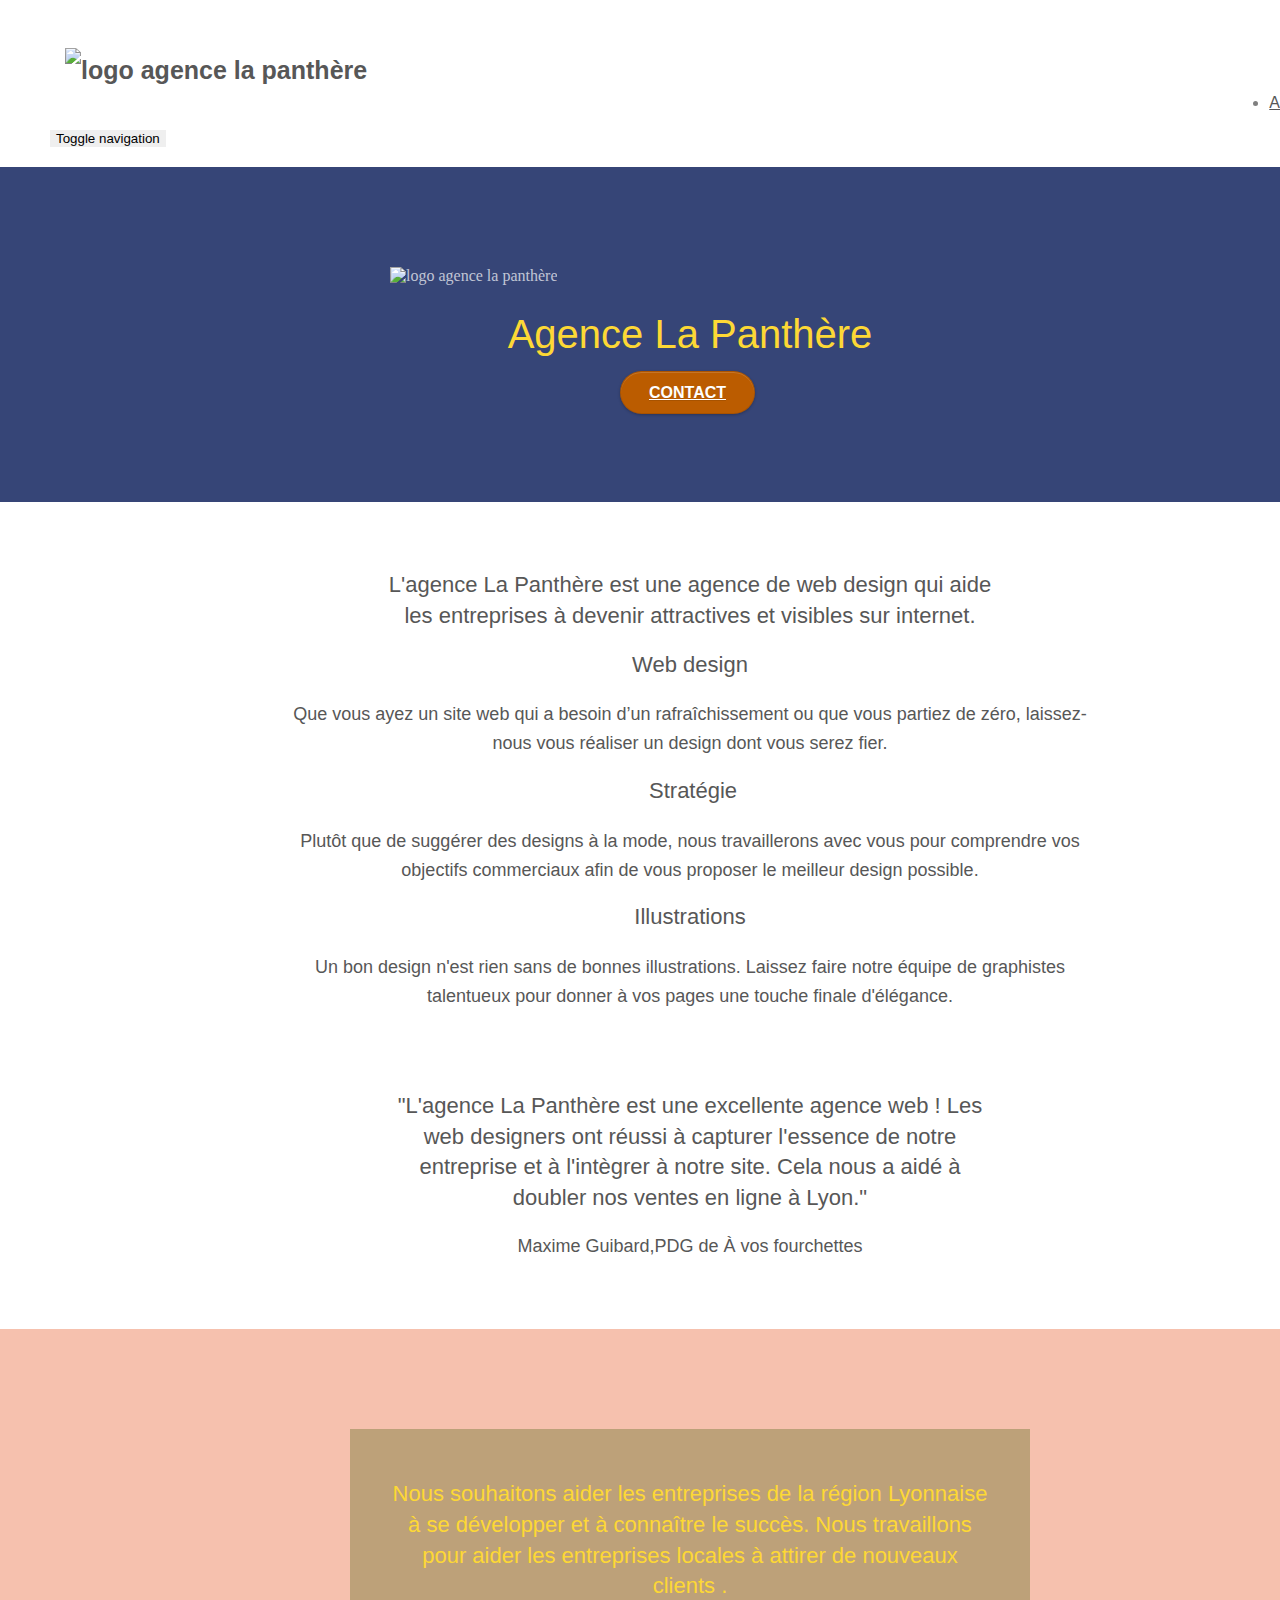
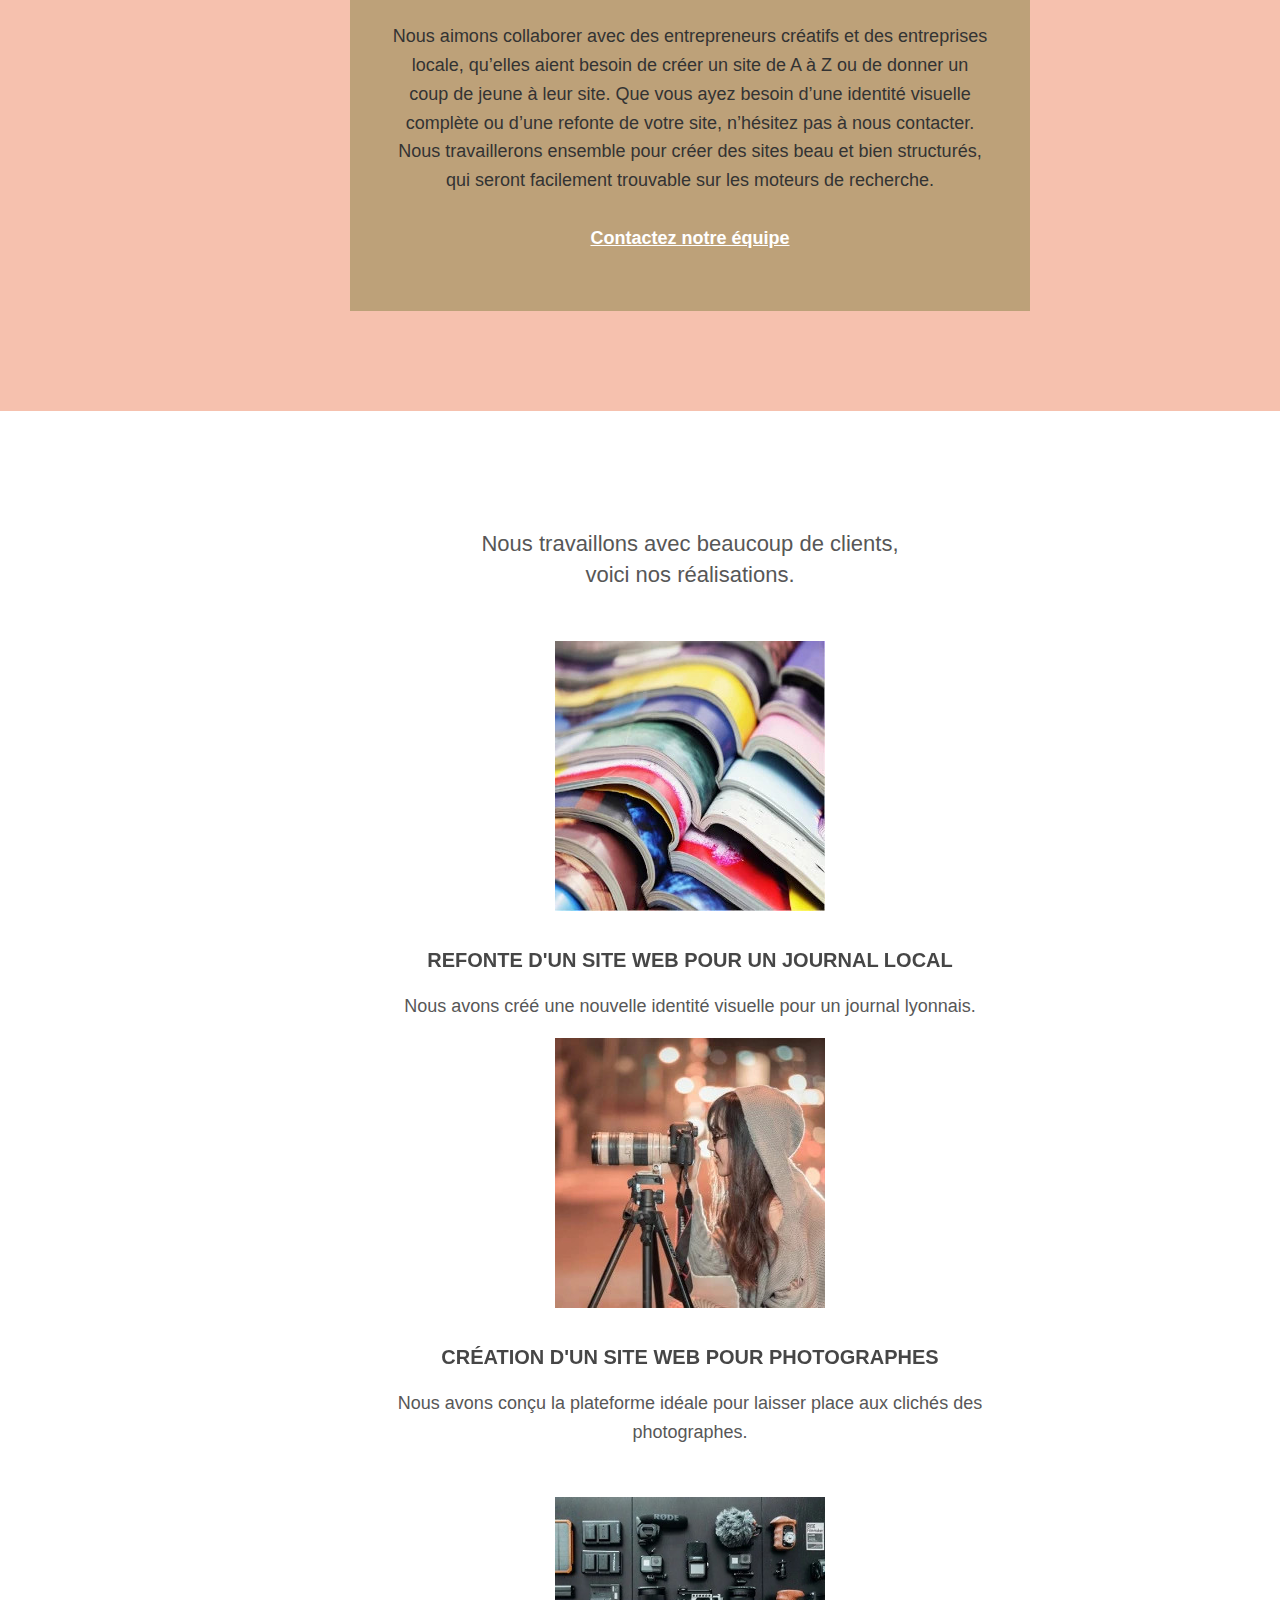
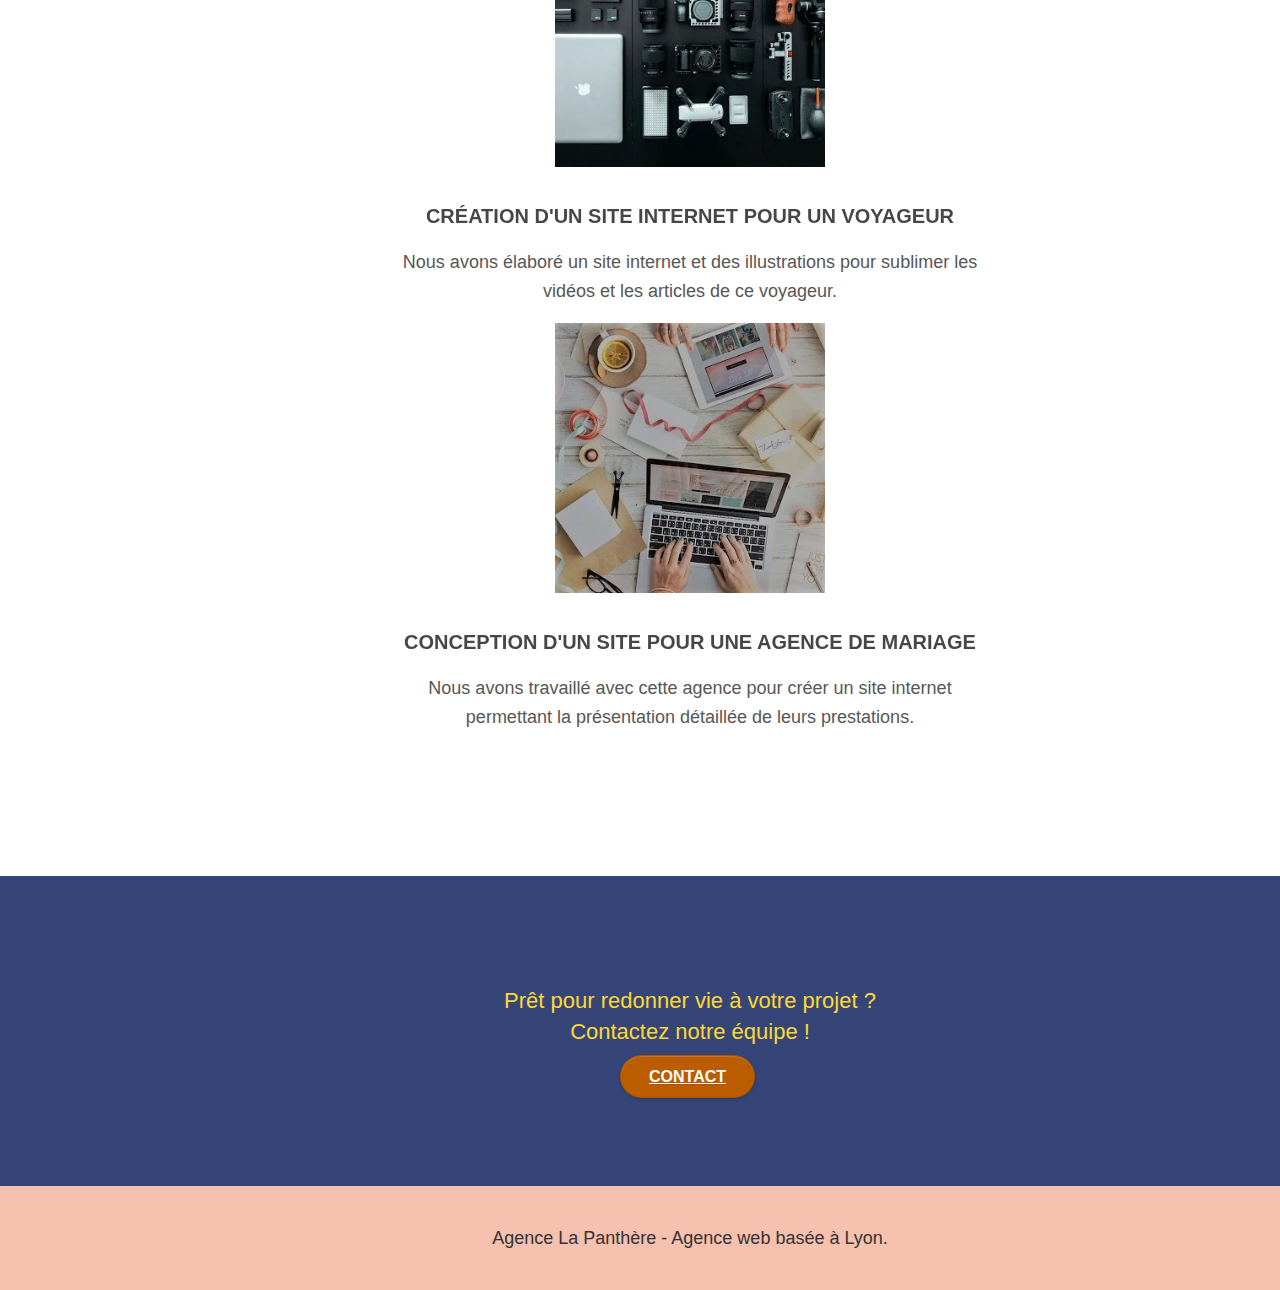
==== commit abe0d75e: "Modification de la sémantique" ====
--- a/index.html
+++ b/index.html
@@ -6,10 +6,10 @@
     <meta name="viewport" content="width=device-width, initial-scale=1.0">
 
     <link rel="shortcut icon" type="image/png" href="favicon.jpg">
-	<link rel="stylesheet" type="text/css" href="./css/bootstrap.css">
-	<link rel="stylesheet" type="text/css" href="style.css">
-	<link rel="stylesheet" type="text/css" href="./css/font-awesome.css">
-	<link rel="stylesheet" type="text/css" href="./css/et-line.css">
+	<link rel="stylesheet" type="text/css" href="./css/bootstrap.min.css">
+	<link rel="stylesheet" type="text/css" href="style.min.css">
+	<link rel="stylesheet" type="text/css" href="./css/font-awesome.min.css">
+	<link rel="stylesheet" type="text/css" href="./css/et-line.min.css">
 	
     
 	<script src="./js/jquery-2.1.0.js"></script>
@@ -28,236 +28,238 @@
 </head>
 <body>
 <!-- Principal conteneur -->
-<div class="page-container">
-    
-<!-- bloc-0 -->
-<div class="bloc bgc-white l-bloc " id="bloc-0">
-	<div class="container bloc-sm">
-		<nav class="navbar row">
-			<div class="navbar-header">
-				<p class="navbar-brand"><img src="img/agence-la-panthere-monochrome.svg" alt="logo agence la panthère" /></p>
-				<button id="nav-toggle" type="button" class="ui-navbar-toggle navbar-toggle" data-toggle="collapse" data-target=".navbar-1">
-					<span class="sr-only">Toggle navigation</span><span class="icon-bar"></span><span class="icon-bar"></span><span class="icon-bar"></span>
-				</button>
-			</div>
-			<div class="collapse navbar-collapse navbar-1 special-dropdown-nav">
-				<ul class="site-navigation nav navbar-nav">
-					<li>
-						<a href="index.html">Accueil</a>
-					</li>
-					<li>
-						<a href="page2.html">Contact</a>
-					</li>
-				</ul>
-			</div>
-		</nav>
-	</div>
-</div>
-<!-- bloc-0 END -->
-
-<!-- bloc-1-presentation -->
-<div class="bloc bgc-dark-slate-blue bg-banniere d-bloc bg-t-edge bloc-bg-texture texture-paper b-parallax" id="bloc-1-hero">
-	<div class="container bloc-lg">
-		<div class="row tight-width-whitespace">
-			<div class="col-sm-12">
-				<img  src="img/logo.png" class="center-block image-resize-mode"  alt="logo agence la panthère" />
-				<h1 class="text-center hero-bloc-text tc-white ">
-					Agence La Panthère
-				</h1>
-				<div class="text-center">
-					<a href="page2.html" class="btn btn-lg btn-clean btn-rd cta-hero btn-atomic-tangerine" id="cta-hero">Contact</a>
+		<div class="page-container">
+			
+		<!-- bloc-0 -->
+			<div class="bloc bgc-white l-bloc " id="bloc-0">
+				<div class="container bloc-sm">
+					<nav class="navbar row">
+						<div class="navbar-header">
+							<p class="navbar-brand">
+								<img src="img/agence-la-panthere-monochrome.svg" alt="logo agence la panthère" />
+							</p>
+							<button id="nav-toggle" type="button" class="ui-navbar-toggle navbar-toggle" data-toggle="collapse" data-target=".navbar-1">
+								<span class="sr-only">Toggle navigation</span><span class="icon-bar"></span>
+								<span class="icon-bar"></span>
+								<span class="icon-bar"></span>
+							</button>
+						</div>
+						<div class="collapse navbar-collapse navbar-1 special-dropdown-nav">
+							<ul class="site-navigation nav navbar-nav">
+								<li>
+									<a href="index.html">Accueil</a>
+								</li>
+								<li>
+									<a href="page2.html">Contact</a>
+								</li>
+							</ul>
+						</div>
+					</nav>
+				</div>
+			</div>
+			<!-- bloc-0 END -->
+
+			<!-- bloc-1-presentation -->
+			<div class="bloc bgc-dark-slate-blue bg-banniere d-bloc bg-t-edge bloc-bg-texture texture-paper b-parallax" id="bloc-1-hero">
+				<div class="container bloc-lg">
+					<div class="row tight-width-whitespace">
+						<div class="col-sm-12">
+							<img  src="img/logo.png" class="center-block image-resize-mode"  alt="logo agence la panthère" />
+							<h1 class="text-center hero-bloc-text tc-white ">
+								Agence La Panthère
+							</h1>
+							<div class="text-center">
+								<a href="page2.html" class="btn btn-lg btn-clean btn-rd cta-hero btn-atomic-tangerine" id="cta-hero">Contact</a>
+							</div>
+						</div>
+					</div>
+				</div>
+			</div>
+			<!-- bloc-1-presentation END -->
+
+			<!-- bloc-2-services -->
+			<div class="bloc bgc-white l-bloc" id="bloc-2-services">
+				<div class="container bloc-md">
+					<div class="row">
+						<div class="col-sm-12 text-center">
+							<h2>
+							L'agence La Panthère est une agence de web design qui aide<br>les entreprises à devenir attractives et visibles sur internet.
+							</h2>
+						</div>
+					</div>
+					<div class="row voffset-lg med-width-whitespace">
+						<div class="col-sm-4">
+							<div class="text-center">
+								<span class="et-icon-browser sm-shadow icon-dark-slate-blue icons icon-lg"></span>
+							</div>
+							<h2 class="mg-md text-center">
+								Web design
+							</h2>
+							<p class="text-center ">
+								Que vous ayez un site web qui a besoin d&rsquo;un rafraîchissement ou que vous partiez de zéro, laissez-nous vous réaliser un design dont vous serez fier.
+							</p>
+						</div>
+						<div class="col-sm-4">
+							<div class="text-center">
+								<span class="et-icon-presentation sm-shadow icon-dark-slate-blue icons icon-lg"></span>
+							</div>
+							<h2 class="mg-md text-center">
+								&nbsp;Stratégie
+							</h2>
+							<p class="text-center ">
+								Plutôt que de suggérer des designs à la mode, nous travaillerons avec vous pour comprendre vos objectifs commerciaux afin de vous proposer le meilleur design possible.<br>
+							</p>
+						</div>
+						<div class="col-sm-4">
+							<div class="text-center">
+								<span class="et-icon-edit sm-shadow icon-dark-slate-blue icons icon-lg"></span>
+							</div>
+							<h2 class="mg-md text-center">
+								Illustrations
+							</h2>
+							<p class="text-center ">
+								Un bon design n'est rien sans de bonnes illustrations. Laissez faire notre équipe de graphistes talentueux pour donner à vos pages une touche finale d'élégance.
+							</p>
+						</div>
+					</div>
+					<div class="row voffset-lg voffset">
+						<div class="col-xs-12 col-md-8 col-md-offset-2 text-center">
+							<h2>
+							"L'agence La Panthère est une excellente agence web ! Les<br> 
+							web designers ont réussi à capturer l'essence de notre<br> 
+							entreprise et à l'intègrer à notre site. Cela nous a aidé à<br> 
+							doubler nos ventes en ligne à Lyon."<br>
+							</h2>
+							<p>Maxime Guibard,PDG de À vos fourchettes</p> 
+						</div>
+					</div>
+				</div>
+			</div>
+			<!-- bloc-2-services END -->
+
+			<!-- bloc-3-what-i-do -->
+			<div class="bloc tc-white bgc-atomic-tangerine bg-presentation d-bloc bloc-bg-texture texture-paper b-parallax" id="bloc-3-what-i-do">
+				<div class="container bloc-lg">
+					<div class="row tight-width-whitespace black-background">
+						<div class="col-sm-12">
+							<h2 class="mg-md text-center tc-white">
+								Nous souhaitons aider les entreprises de la région Lyonnaise à se développer et à connaître le succès. Nous travaillons pour aider les entreprises locales à attirer de nouveaux clients .<br>
+							</h2>
+							<p class="text-center white">
+								Nous aimons collaborer avec des entrepreneurs créatifs et des entreprises locale, qu’elles aient besoin de créer un site de A à Z ou de donner un coup de jeune à leur site. Que vous ayez besoin d’une identité visuelle complète ou d’une refonte de votre site, n’hésitez pas à nous contacter. Nous travaillerons ensemble pour créer des sites beau et bien structurés, qui seront facilement trouvable sur les moteurs de recherche. <br><br><a class="ltc-white bold-link" href="page2.html">Contactez notre équipe</a><br>
+							</p>
+						</div>
+					</div>
+				</div>
+			</div>
+			<!-- bloc-3-what-i-do END -->
+
+			<!-- bloc-4-portfolio -->
+			<div class="bloc bgc-white bg-lines-h2-bg bg-repeat l-bloc" id="bloc-4-portfolio">
+				<div class="container bloc-lg">
+					<div class="row">
+						<div class="col-sm-12 text-center">
+							<h2>
+							Nous travaillons avec beaucoup de clients,<br> voici nos réalisations.
+							</h2>
+						</div>
+					</div>
+					<div class="row tight-width-whitespace portfolio-row">
+						<div class="col-sm-6">
+							<a href="#" data-lightbox="img/imageopti1.jpg" data-gallery-id="gallery-1" data-caption="Refonte d'un site web pour un journal local" data-frame="snapshot-lb"><img src="img/imageopti1.jpg" alt="paris web design logo agence web meilleure agence et refonte site web journal" class="img-responsive portfolio-thumb" /></a>
+							<h3 class="mg-md text-center">
+								Refonte d'un site web pour un journal local
+							</h3>
+							<p class="text-center">
+								Nous avons créé une nouvelle identité visuelle pour un journal lyonnais.
+							</p>
+						</div>
+						<div class="col-sm-6">
+							<a href="#" data-lightbox="img/imageopti2.jpg" data-gallery-id="gallery-1" data-caption="Création d'un site web pour photographes" data-frame="snapshot-lb"><img src="img/imageopti2.jpg" class="img-responsive portfolio-thumb" alt="paris web design logo agence web meilleure agence, Création d'un site web pour photographes" /></a>
+							<h3 class="mg-md text-center">
+								Création d'un site web pour photographes
+							</h3>
+							<p class="text-center">
+								Nous avons conçu la plateforme idéale pour laisser place aux clichés des photographes.
+							</p>
+						</div>
+					</div>
+					<div class="row tight-width-whitespace portfolio-row">
+						<div class="col-sm-6">
+							<a href="#" data-lightbox="img/imageopti3.jpg" data-gallery-id="gallery-1" data-caption="Création d'un site internet pour un voyageur" data-frame="snapshot-lb"><img src="img/imageopti3.jpg" class="img-responsive portfolio-thumb" alt="paris web design logo agence web meilleure agence, Création d'un site web pour voyageur"/></a>
+							<h3 class="mg-md text-center">
+								Création d'un site internet pour un voyageur
+							</h3>
+							<p class="text-center">
+								Nous avons élaboré un site internet et des illustrations pour sublimer les vidéos et les articles de ce voyageur.
+							</p>
+						</div>
+						<div class="col-sm-6">
+							<a href="#" data-lightbox="img/imageopti4.jpg" data-gallery-id="gallery-1" data-caption="Conception d'un site pour une agence de mariage" data-frame="snapshot-lb"><img src="img/imageopti4.jpg" class="img-responsive portfolio-thumb" alt="paris web design logo agence web meilleure agence, Création d'un site web pour agence de mariage" /></a>
+							<h3 class="mg-md text-center">
+								Conception d'un site pour une agence de mariage
+							</h3>
+							<p class="text-center">
+								Nous avons travaillé avec cette agence pour créer un site internet permettant la présentation détaillée de leurs prestations.
+							</p>
+						</div>
+					</div>
+				</div>
+			</div>
+			<!-- bloc-4-portfolio END -->
+
+			<!-- bloc-5-cta -->
+			<div class="bloc bgc-dark-slate-blue bg-banniere d-bloc bloc-bg-texture texture-paper" id="bloc-5-cta">
+				<div class="container bloc-lg">
+					<div class="row">
+						<h2 class="mg-md text-center tc-white">
+							Prêt pour redonner vie à votre projet ?<br>Contactez notre équipe !
+						</h2>
+						<div class="col-sm-12 text-center">
+							<a href="page2.html" class="btn btn-atomic-tangerine btn-clean btn-rd btn-lg cta-hero">Contact</a>
+						</div>
+					</div>
+				</div>
+			</div>
+			<!-- bloc-5-cta END -->
+
+			<!-- Footer - bloc-8 -->
+			<div class="bloc bgc-atomic-tangerine d-bloc" id="bloc-8">
+				<div class="container bloc-sm">
+					<div class="row">
+						<div class="col-sm-12">
+							<p class="text-center white">
+								Agence La Panthère - Agence web basée à Lyon.<br>
+							</p>
+							<div class="row row-no-gutters social">
+								<div class="col-sm-3">
+									<div class="text-center">
+										<a class="social" href="https://twitter.com/" title="Lien vers le site internet de Twitter"><span class="fa fa-twitter icon-md"></span></a>
+									</div>
+								</div>
+								<div class="col-sm-3">
+									<div class="text-center">
+										<a class="social" href="https://www.facebook.com/" title="Lien vers le site internet de Facebook"><span class="fa fa-facebook icon-md"></span></a>
+									</div>
+								</div>
+								<div class="col-sm-3">
+									<div class="text-center">
+										<a class="social" href="https://dribbble.com/" title="Lien vers le site internet de Dribble"><span class="fa fa-dribbble icon-md"></span></a>
+									</div>
+								</div>
+								<div class="col-sm-3">
+									<div class="text-center">
+										<a class="social" href="https://www.instagram.com/" title="Lien vers le site internet d'instagram"><span class="fa fa-instagram icon-md"></span></a>
+									</div>
+								</div>
+							</div>
+						</div>
+					</div>
 				</div>
 			</div>
 		</div>
-	</div>
-</div>
-<!-- bloc-1-presentation END -->
-
-<!-- bloc-2-services -->
-<div class="bloc bgc-white l-bloc" id="bloc-2-services">
-	<div class="container bloc-md">
-		<div class="row">
-			<div class="col-sm-12 text-center">
-				<h2>
-				L'agence La Panthère est une agence de web design qui aide<br>les entreprises à devenir attractives et visibles sur internet.
-			    </h2>
-			</div>
-		</div>
-		<div class="row voffset-lg med-width-whitespace">
-			<div class="col-sm-4">
-				<div class="text-center">
-					<span class="et-icon-browser sm-shadow icon-dark-slate-blue icons icon-lg"></span>
-				</div>
-				<h2 class="mg-md text-center">
-					Web design
-				</h2>
-				<p class="text-center ">
-					Que vous ayez un site web qui a besoin d&rsquo;un rafraîchissement ou que vous partiez de zéro, laissez-nous vous réaliser un design dont vous serez fier.
-				</p>
-			</div>
-			<div class="col-sm-4">
-				<div class="text-center">
-					<span class="et-icon-presentation sm-shadow icon-dark-slate-blue icons icon-lg"></span>
-				</div>
-				<h2 class="mg-md text-center">
-					&nbsp;Stratégie
-				</h2>
-				<p class="text-center ">
-					Plutôt que de suggérer des designs à la mode, nous travaillerons avec vous pour comprendre vos objectifs commerciaux afin de vous proposer le meilleur design possible.<br>
-				</p>
-			</div>
-			<div class="col-sm-4">
-				<div class="text-center">
-					<span class="et-icon-edit sm-shadow icon-dark-slate-blue icons icon-lg"></span>
-				</div>
-				<h2 class="mg-md text-center">
-					Illustrations
-				</h2>
-				<p class="text-center ">
-					Un bon design n'est rien sans de bonnes illustrations. Laissez faire notre équipe de graphistes talentueux pour donner à vos pages une touche finale d'élégance.
-				</p>
-			</div>
-		</div>
-		<div class="row voffset-lg voffset">
-			<div class="col-xs-12 col-md-8 col-md-offset-2 text-center">
-				<h2>
-				"L'agence La Panthère est une excellente agence web ! Les<br> 
-				web designers ont réussi à capturer l'essence de notre<br> 
-				entreprise et à l'intègrer à notre site. Cela nous a aidé à<br> 
-				doubler nos ventes en ligne à Lyon."<br>
-			    </h2>
-				<p>Maxime Guibard,PDG de À vos fourchettes</p> 
-			</div>
-		</div>
-	</div>
-</div>
-<!-- bloc-2-services END -->
-
-<!-- bloc-3-what-i-do -->
-<div class="bloc tc-white bgc-atomic-tangerine bg-presentation d-bloc bloc-bg-texture texture-paper b-parallax" id="bloc-3-what-i-do">
-	<div class="container bloc-lg">
-		<div class="row tight-width-whitespace black-background">
-			<div class="col-sm-12">
-				<h2 class="mg-md text-center tc-white">
-					Nous souhaitons aider les entreprises de la région Lyonnaise à se développer et à connaître le succès. Nous travaillons pour aider les entreprises locales à attirer de nouveaux clients .<br>
-				</h2>
-				<p class="text-center white">
-					Nous aimons collaborer avec des entrepreneurs créatifs et des entreprises locale, qu’elles aient besoin de créer un site de A à Z ou de donner un coup de jeune à leur site. Que vous ayez besoin d’une identité visuelle complète ou d’une refonte de votre site, n’hésitez pas à nous contacter. Nous travaillerons ensemble pour créer des sites beau et bien structurés, qui seront facilement trouvable sur les moteurs de recherche. <br><br><a class="ltc-white bold-link" href="page2.html">Contactez notre équipe</a><br>
-				</p>
-			</div>
-		</div>
-	</div>
-</div>
-<!-- bloc-3-what-i-do END -->
-
-<!-- bloc-4-portfolio -->
-<div class="bloc bgc-white bg-lines-h2-bg bg-repeat l-bloc" id="bloc-4-portfolio">
-	<div class="container bloc-lg">
-		<div class="row">
-			<div class="col-sm-12 text-center">
-				<h2>
-				Nous travaillons avec beaucoup de clients,<br> voici nos réalisations.
-			    </h2>
-			</div>
-		</div>
-		<div class="row tight-width-whitespace portfolio-row">
-			<div class="col-sm-6">
-				<a href="#" data-lightbox="img/imageopti1.jpg" data-gallery-id="gallery-1" data-caption="Refonte d'un site web pour un journal local" data-frame="snapshot-lb"><img src="img/imageopti1.jpg" alt="paris web design logo agence web meilleure agence et refonte site web journal" class="img-responsive portfolio-thumb" /></a>
-				<h3 class="mg-md text-center">
-					Refonte d'un site web pour un journal local
-				</h3>
-				<p class="text-center">
-					Nous avons créé une nouvelle identité visuelle pour un journal lyonnais.
-				</p>
-			</div>
-			<div class="col-sm-6">
-				<a href="#" data-lightbox="img/imageopti2.jpg" data-gallery-id="gallery-1" data-caption="Création d'un site web pour photographes" data-frame="snapshot-lb"><img src="img/imageopti2.jpg" class="img-responsive portfolio-thumb" alt="paris web design logo agence web meilleure agence, Création d'un site web pour photographes" /></a>
-				<h3 class="mg-md text-center">
-					Création d'un site web pour photographes
-				</h3>
-				<p class="text-center">
-					Nous avons conçu la plateforme idéale pour laisser place aux clichés des photographes.
-				</p>
-			</div>
-		</div>
-		<div class="row tight-width-whitespace portfolio-row">
-			<div class="col-sm-6">
-				<a href="#" data-lightbox="img/imageopti3.jpg" data-gallery-id="gallery-1" data-caption="Création d'un site internet pour un voyageur" data-frame="snapshot-lb"><img src="img/imageopti3.jpg" class="img-responsive portfolio-thumb" alt="paris web design logo agence web meilleure agence, Création d'un site web pour voyageur"/></a>
-				<h3 class="mg-md text-center">
-					Création d'un site internet pour un voyageur
-				</h3>
-				<p class="text-center">
-					Nous avons élaboré un site internet et des illustrations pour sublimer les vidéos et les articles de ce voyageur.
-				</p>
-			</div>
-			<div class="col-sm-6">
-				<a href="#" data-lightbox="img/imageopti4.jpg" data-gallery-id="gallery-1" data-caption="Conception d'un site pour une agence de mariage" data-frame="snapshot-lb"><img src="img/imageopti4.jpg" class="img-responsive portfolio-thumb" alt="paris web design logo agence web meilleure agence, Création d'un site web pour agence de mariage" /></a>
-				<h3 class="mg-md text-center">
-					Conception d'un site pour une agence de mariage
-				</h3>
-				<p class="text-center">
-					Nous avons travaillé avec cette agence pour créer un site internet permettant la présentation détaillée de leurs prestations.
-				</p>
-			</div>
-		</div>
-	</div>
-</div>
-<!-- bloc-4-portfolio END -->
-
-<!-- bloc-5-cta -->
-<div class="bloc bgc-dark-slate-blue bg-banniere d-bloc bloc-bg-texture texture-paper" id="bloc-5-cta">
-	<div class="container bloc-lg">
-		<div class="row">
-			<h2 class="mg-md text-center tc-white">
-				Prêt pour redonner vie à votre projet ?<br>Contactez notre équipe !
-			</h2>
-			<div class="col-sm-12 text-center">
-				<a href="page2.html" class="btn btn-atomic-tangerine btn-clean btn-rd btn-lg cta-hero">Contact</a>
-			</div>
-		</div>
-	</div>
-</div>
-<!-- bloc-5-cta END -->
-
-<!-- Footer - bloc-8 -->
-<div class="bloc bgc-atomic-tangerine d-bloc" id="bloc-8">
-	<div class="container bloc-sm">
-		<div class="row">
-			<div class="col-sm-12">
-				<p class="text-center white">
-					Agence La Panthère - Agence web basée à Lyon.<br>
-				</p>
-				<div class="row row-no-gutters social">
-					<div class="col-sm-3">
-						<div class="text-center">
-							<a class="social" href="https://twitter.com/" title="Lien vers le site internet de Twitter"><span class="fa fa-twitter icon-md"></span></a>
-						</div>
-					</div>
-					<div class="col-sm-3">
-						<div class="text-center">
-							<a class="social" href="https://www.facebook.com/" title="Lien vers le site internet de Facebook"><span class="fa fa-facebook icon-md"></span></a>
-						</div>
-					</div>
-					<div class="col-sm-3">
-						<div class="text-center">
-							<a class="social" href="https://dribbble.com/" title="Lien vers le site internet de Dribble"><span class="fa fa-dribbble icon-md"></span></a>
-						</div>
-					</div>
-					<div class="col-sm-3">
-						<div class="text-center">
-							<a class="social" href="https://www.instagram.com/" title="Lien vers le site internet d'instagram"><span class="fa fa-instagram icon-md"></span></a>
-						</div>
-					</div>
-				</div>
-			</div>
-		</div>
-	</div>
-</div>
-<!-- Footer - bloc-8 END -->
-
-</div>
+		<!-- Footer - bloc-8 END -->
+
 <!-- Principal conteneur END -->
-    
-
 </body>
 </html>
--- a/style.min.css
+++ b/style.min.css
@@ -0,0 +1 @@
+.d-bloc .navbar-toggle .icon-bar,body{background:#fff}.bloc .container,.row.row-no-gutters>[class*=" col-"],.row.row-no-gutters>[class^=col-]{padding-right:0;padding-left:0}.nav-center .navbar-brand img,body{margin:0}.nav-invert .navbar .nav,.nav>li{float:left}a,button{outline:0!important}.scrollToTop,a,button{transition:.3s ease-in-out}.text-center,a[data-lightbox]{text-align:center}body{padding:0;overflow-x:hidden;-webkit-font-smoothing:antialiased;-moz-osx-font-smoothing:grayscale}a:hover{text-decoration:none;cursor:pointer}#page-loading-blocs-notifaction{position:fixed;top:0;bottom:0;width:100%;z-index:100000;background:url("img/pageload-spinner.gif") center center no-repeat #fff}.bloc{width:100%;clear:both;background:50% 50%/cover no-repeat;padding:0 50px;-webkit-background-size:cover;-moz-background-size:cover;-o-background-size:cover;position:relative}.bloc-lg{padding:100px 50px}.bloc-md{padding:50px}.bloc-sm{padding:20px 50px}.bg-b-edge,.bg-bl-edge,.bg-br-edge,.bg-center,.bg-l-edge,.bg-r-edge,.bg-repeat,.bg-t-edge,.bg-tl-edge,.bg-tr-edge{-webkit-background-size:auto!important;-moz-background-size:auto!important;-o-background-size:auto!important;background-size:auto!important}.bg-repeat,.nav>li a:focus,.nav>li a:hover{background:0 0}.bg-t-edge{background:top no-repeat}.bloc-bg-texture::before{content:"";background-size:2px 2px;position:absolute;top:0;bottom:0;left:0;right:0}.texture-paper::before{background:url("img/texture-paper.png") 0 0/280px 280px}.nav>li>.dropdown a,.navbar-toggle:hover{background:0 0!important}.b-parallax{background-attachment:fixed}.d-bloc{color:rgba(255,255,255,.7)}.d-bloc button:hover{color:rgba(255,255,255,.9)}.d-bloc .icon-round,.d-bloc .icon-rounded,.d-bloc .icon-semi-rounded-a,.d-bloc .icon-semi-rounded-b,.d-bloc .icon-square{border-color:rgba(255,255,255,.9)}.d-bloc .divider-h span{border-color:rgba(255,255,255,.2)}.d-bloc .a-btn,.d-bloc .navbar a,.d-bloc .navbar-brand,.d-bloc a .icon-lg,.d-bloc a .icon-md,.d-bloc a .icon-sm,.d-bloc a .icon-xl,.d-bloc h1 a,.d-bloc h2 a,.d-bloc h3 a,.d-bloc h4 a,.d-bloc h5 a,.d-bloc h6 a,.d-bloc p a{color:rgba(255,255,255,.6)}.d-bloc .a-btn:hover,.d-bloc .navbar a:hover,.d-bloc .navbar-brand:hover,.d-bloc a:hover .icon-lg,.d-bloc a:hover .icon-md,.d-bloc a:hover .icon-sm,.d-bloc a:hover .icon-xl,.d-bloc h1 a:hover,.d-bloc h2 a:hover,.d-bloc h3 a:hover,.d-bloc h4 a:hover,.d-bloc h5 a:hover,.d-bloc h6 a:hover,.d-bloc p a:hover{color:#fff}.d-bloc .btn-wire,.d-bloc .btn-wire:hover{color:#fff;border-color:#fff}.d-bloc .panel icon,.l-bloc .icon-round,.l-bloc .icon-rounded,.l-bloc .icon-semi-rounded-a,.l-bloc .icon-semi-rounded-b,.l-bloc .icon-square{border-color:rgba(0,0,0,.7)}.d-bloc .panel,.l-bloc{color:rgba(0,0,0,.5)}.d-bloc .panel button:hover,.l-bloc button:hover{color:rgba(0,0,0,.7)}.d-bloc .panel .divider-h span,.l-bloc .divider-h span{border-color:rgba(0,0,0,.1)}.d-bloc .panel .a-btn,.l-bloc .a-btn,.l-bloc .navbar a,.l-bloc .navbar-brand,.l-bloc .navbar-toggle .icon-bar,.l-bloc a .icon-lg,.l-bloc a .icon-md,.l-bloc a .icon-sm,.l-bloc a .icon-xl,.l-bloc h1 a,.l-bloc h2 a,.l-bloc h3 a,.l-bloc h4 a,.l-bloc h5 a,.l-bloc h6 a,.l-bloc p a{color:rgba(0,0,0,.6)}.d-bloc .panel .a-btn:hover,.l-bloc .a-btn:hover,.l-bloc .navbar a:hover,.l-bloc .navbar-brand:hover,.l-bloc a:hover .icon-lg,.l-bloc a:hover .icon-md,.l-bloc a:hover .icon-sm,.l-bloc a:hover .icon-xl,.l-bloc h1 a:hover,.l-bloc h2 a:hover,.l-bloc h3 a:hover,.l-bloc h4 a:hover,.l-bloc h5 a:hover,.l-bloc h6 a:hover,.l-bloc p a:hover{color:#000}.d-bloc .panel .btn-wire,.d-bloc .panel .btn-wire:hover,.l-bloc .btn-wire,.l-bloc .btn-wire:hover{color:rgba(0,0,0,.7);border-color:rgba(0,0,0,.3)}.voffset{margin-top:30px}.voffset-lg{margin-top:80px}.row-no-gutters{margin-right:0;margin-left:0}#bloc-1-hero h1{font-size:40px}.navbar{margin-bottom:0;z-index:1}.navbar-brand{height:auto;padding:3px 15px;font-size:25px;font-weight:600;line-height:44px}.navbar-brand img{max-height:200px;margin:0 5px 0 0;display:inline}.navbar-brand img[src$=svg]{min-width:100px;height:40px;width:300px}.navbar .nav{padding-top:2px;margin-right:-16px;float:right;z-index:1}.nav>li{margin-top:4px;font-size:16px}.navbar-nav .open .dropdown-menu>li>a{text-align:inherit}.navbar-toggle{margin:10px 10px 0 0;border:0}.mg-lg,.mg-md{margin-top:10px}.navbar-toggle .icon-bar{background-color:rgba(0,0,0,.5);width:26px}.nav-invert .navbar-brand,.nav-invert .navbar-header{float:right;position:relative;z-index:2}@media (min-width:768px){.site-navigation{position:absolute;top:50%;right:20px;transform:translate(0,-50%);-webkit-transform:translateY(-50%)}.nav>li .dropdown-menu a,.nav>li .dropdown-menu a:hover{color:#484848}.nav-invert .site-navigation{left:0;right:0}.nav-center{text-align:center}.nav-center .navbar-header{width:100%}.nav-center .nav>li,.nav-center .navbar-brand,.nav-center .navbar-header{float:none;display:inline-block}.nav-center .site-navigation{position:relative;width:100%;right:0;margin-right:0;margin-top:20px}.nav-center.mini-nav .navbar-toggle{float:none;margin:10px auto 0}}.nav>li>.dropdown a{display:block;padding:14px 15px}.center-block{width:100px;height:100px}nav .caret{margin:0 5px}.dropdown-menu .dropdown-menu{top:-8px;left:100%}.dropdown-menu .dropmenu-flow-right{top:100%;left:0;margin-left:-1px;border-top-left-radius:0;border-top-right-radius:0}.dropdown-menu .dropdown span{border:4px solid #000;border-top-color:transparent;border-right-color:transparent;border-bottom-color:transparent;margin:6px -5px 0 0!important;float:right}.mg-md{margin-bottom:20px}.mg-lg{margin-bottom:40px}.btn{margin:0 5px 5px 0}.btn.pull-right{margin:0 0 5px 5px}.btn-d,.btn-d:focus,.btn-d:hover{color:#fff;background:rgba(0,0,0,.3)}.close-lightbox,.lightbox-caption,.next-lightbox,.prev-lightbox{background:rgba(0,0,0,.5);position:absolute}.btn-rd{border-radius:40px}.btn-clean{border:1px solid rgba(0,0,0,.08);border-bottom-color:rgba(0,0,0,.1);text-shadow:0 1px 0 rgba(0,0,1,.1);box-shadow:0 1px 3px rgba(0,0,1,.25),inset 0 1px 0 0 rgba(255,255,255,.15)}.icon-md{font-size:30px!important}.icon-lg{font-size:60px!important}.sm-shadow{text-shadow:0 1px 2px rgba(0,0,0,.3)}.panel-sq,.panel-sq .panel-footer,.panel-sq .panel-heading{border-radius:0}.panel-rd{border-radius:30px}.panel-rd .panel-heading{border-radius:29px 29px 0 0}.panel-rd .panel-footer{border-radius:0 0 29px 29px}.form-control{border-color:rgba(0,0,0,.1);box-shadow:none;width:100%}.form-group{display:flex;flex-direction:column;width:50%}.scrollToTop{width:40px;height:40px;position:fixed;bottom:20px;right:20px;opacity:0;z-index:500}.scrollToTop span{margin-top:6px}.showScrollTop{font-size:14px;opacity:1}a[data-lightbox]{position:relative;display:block}a[data-lightbox]:hover::before{content:"+";font-family:HelveticaNeue-Light,"Helvetica Neue Light","Helvetica Neue",Helvetica,Arial;font-size:32px;width:50px;height:50px;margin-left:-25px;border-radius:50%;background:rgba(0,0,0,.6);color:#fff;font-weight:100;z-index:1;position:absolute;top:50%;transform:translateY(-50%);-webkit-transform:translateY(-50%)}a[data-lightbox]:hover img{opacity:.6;-webkit-animation-fill-mode:none;animation-fill-mode:none}#lightbox-modal{display:flex;align-items:center}#lightbox-modal .modal-dialog{width:90%;max-width:900px;margin:0 auto}#lightbox-modal .modal-dialog img{max-height:90vh;margin:0 auto}.lightbox-caption{padding:20px;color:#fff;left:15px;right:15px;bottom:5px}.close-lightbox{color:#fff;font-size:30px;top:20px;right:20px;z-index:20;border:none;line-height:30px;padding:0 9px 5px;opacity:.3}.close-lightbox:hover,.next-lightbox:hover,.prev-lightbox:hover{opacity:1;color:#fff}.next-lightbox,.prev-lightbox{font-size:20px;color:rgba(255,255,255,.9);transition:.2s ease-in-out;top:45%;z-index:1;opacity:.4}.next-lightbox{padding:6px 8px 1px 13px;right:25px}.prev-lightbox{padding:6px 13px 1px 10px;left:25px}.snapshot-lb .modal-body{padding-bottom:45px}.snapshot-lb .lightbox-caption{padding:0;color:rgba(0,0,0,.5);background:0 0}#bloc-4-portfolio h3{font-size:20px;color:#333!important;opacity:.9}.btn,a,h1,h2,h3,h4,h5,h6,label,p{font-family:helvetica;font-weight:400;color:#575757!important}.container{max-width:100%}.hero-bloc-text{font-size:38px}.hero-bloc-text-sub{font-size:36px}.statement-bloc-text{line-height:26px;font-style:italic;font-size:20px;text-align:center;font-weight:lighter;max-width:520px;margin:auto}p{font-size:18px;line-height:1.6;font-weight:400}.cta-hero,h3{text-transform:uppercase;font-weight:700}.tight-width-whitespace{max-width:600px;margin:auto}.h1{font-size:20px;font-family:"Open Sans"}.cta-hero{margin-top:22px;color:#fff!important;padding:12px 28px;font-size:16px}.white,h1,h3,h4{color:#333!important}.social{max-width:400px;margin:auto}h2{font-size:22px;line-height:1.4em}h3{font-size:15px}.med-width-whitespace{max-width:800px;margin:auto;box-shadow:0 0 0 #000}.icons{margin-bottom:14px;margin-top:24px}.portfolio-thumb{margin-bottom:24px;width:270px;height:270px}.portfolio-row{margin-bottom:44px;margin-top:50px}.avatar{box-shadow:0 4px 9px rgba(0,0,0,.3)}.black-background{background-color:rgba(165,147,99,.7);padding:40px}.bold-link{font-weight:900;text-decoration:underline!important}.bgc-white{background-color:#fff}.bgc-dark-slate-blue{background-color:#364577}.bgc-atomic-tangerine{background-color:#f6c1ae}.tc-white{color:#fdd835!important}.col-sm-12{position:relative}#bloc-6 p,.ltc-white{color:#fff!important}.btn-atomic-tangerine{background:#bb5c00;color:#fff!important}.btn-atomic-tangerine:hover{background:#8e4500!important;color:#fff!important}.ltc-white:hover{color:#ccc!important}.ltc-atomic-tangerine{color:#f3976c!important}.ltc-atomic-tangerine:hover{color:#c27956!important}.icon-dark-slate-blue{color:#364577!important;border-color:#364577!important}.bg-dots-bg{background-image:url("img/dots-bg.png")}.bg-lines-h2-bg{background-image:url("img/lines-h2-bg.png")}.bg-banniere{background-image:url("img/agence-la-panthere.jpg")}.bg-presentation{background-image:url("img/image-de-presentationopti.jpg")}@media (max-width:1024px){.bloc{padding-left:20px;padding-right:20px}.bloc-tile-2.full-width-bloc .container,.bloc-tile-3.full-width-bloc .container,.bloc-tile-4.full-width-bloc .container,.bloc.full-width-bloc{padding-left:0;padding-right:0}}@media (max-width:992px) and (min-width:768px){.navbar .nav{max-width:80%}.nav-center.navbar .nav{max-width:100%}}@media only screen and (min-device-width:768px) and (max-device-width:1024px) and (orientation:landscape){.b-parallax{background-attachment:scroll}}@media only screen and (min-device-width:1024px) and (max-device-width:1366px) and (-webkit-min-device-pixel-ratio:1.5){.b-parallax{background-attachment:scroll}}@media (max-width:991px){.container{width:100%}.b-parallax{background-attachment:scroll}#hero-bloc,.page-container{overflow-x:hidden;position:relative}.bloc{padding-left:constant(safe-area-inset-left);padding-right:constant(safe-area-inset-right)}.bloc-group,.bloc-group .bloc{display:block;width:100%}.bloc-fill-screen .fill-bloc-bottom-edge,.bloc-fill-screen .fill-bloc-top-edge{padding:0 20px;padding-left:constant(safe-area-inset-left);padding-right:constant(safe-area-inset-right)}}@media (max-width:400px){.bloc{padding-left:0;padding-right:0}}@media (max-width:767px){.page-container{overflow-x:hidden;position:relative}#disqus_thread,h1,h2,h3,h4,h5,h6,p{padding-left:10px!important;padding-right:10px!important}.b-parallax{background-attachment:scroll}.navbar .nav{padding-top:0;border-top:1px solid rgba(0,0,0,.2);float:none!important}.navbar.row{margin-left:0;margin-right:0}.site-navigation{position:inherit;transform:none;-webkit-transform:none;-ms-transform:none}.nav>li{margin-top:0;border-bottom:1px solid rgba(0,0,0,.1);background:rgba(0,0,0,.05);text-align:left;padding-left:15px;width:100%}.nav>li:hover{background:rgba(0,0,0,.08)}.dropdown .dropdown a .caret{float:none;margin:5px 0 0 10px!important;border:4px solid #000;border-bottom-color:transparent;border-right-color:transparent;border-left-color:transparent}#hero-bloc .navbar .nav{background:rgba(0,0,0,.8)}#hero-bloc .navbar .nav a{color:rgba(255,255,255,.6)}.hero{padding:50px 0}.hero-nav{left:-1px;right:-1px}.navbar-collapse{padding:0;overflow-x:hidden;-webkit-box-shadow:none;box-shadow:none}.navbar-brand img{max-height:40px;width:auto}.nav-invert .navbar-header{float:none;width:100%}.nav-invert .navbar-toggle{float:left;margin-left:10px}.bloc,.bloc-fill-screen .fill-bloc-bottom-edge,.bloc-fill-screen .fill-bloc-top-edge,.bloc-md,.bloc-sm,.bloc-tile-2 .container,.bloc-tile-3 .container,.bloc-tile-4 .container{padding-left:0;padding-right:0}.bloc-lg,.bloc-xl,.bloc-xxl{padding:40px 0}.a-block{padding:0 10px}.btn-dwn{display:none}.voffset{margin-top:5px}.voffset-md{margin-top:20px}.voffset-lg{margin-top:30px}form{padding:5px}.close-lightbox{display:inline-block}.blocsapp-device-iphone5{background-size:216px 425px;padding-top:60px;width:216px;height:425px}.blocsapp-device-iphone5 img{width:180px;height:320px}.bloc-mob-center-text{text-align:center}}